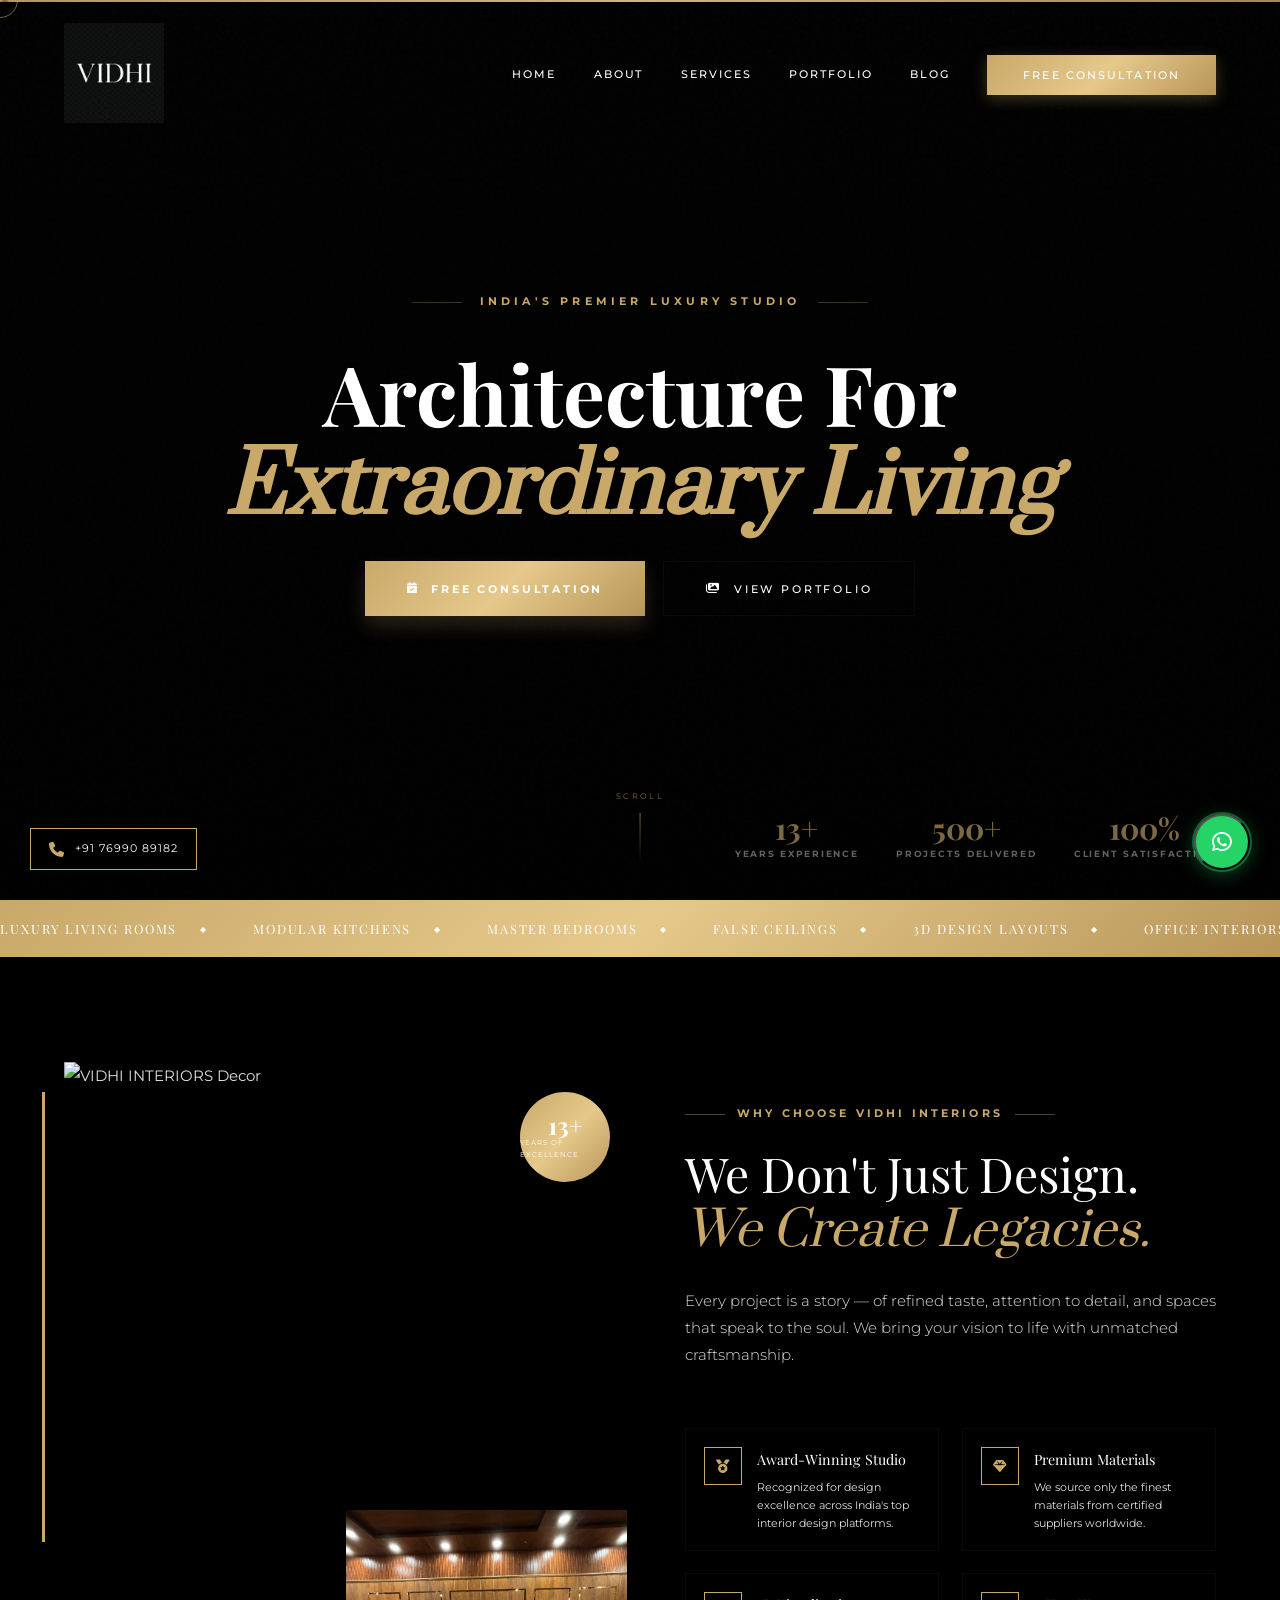
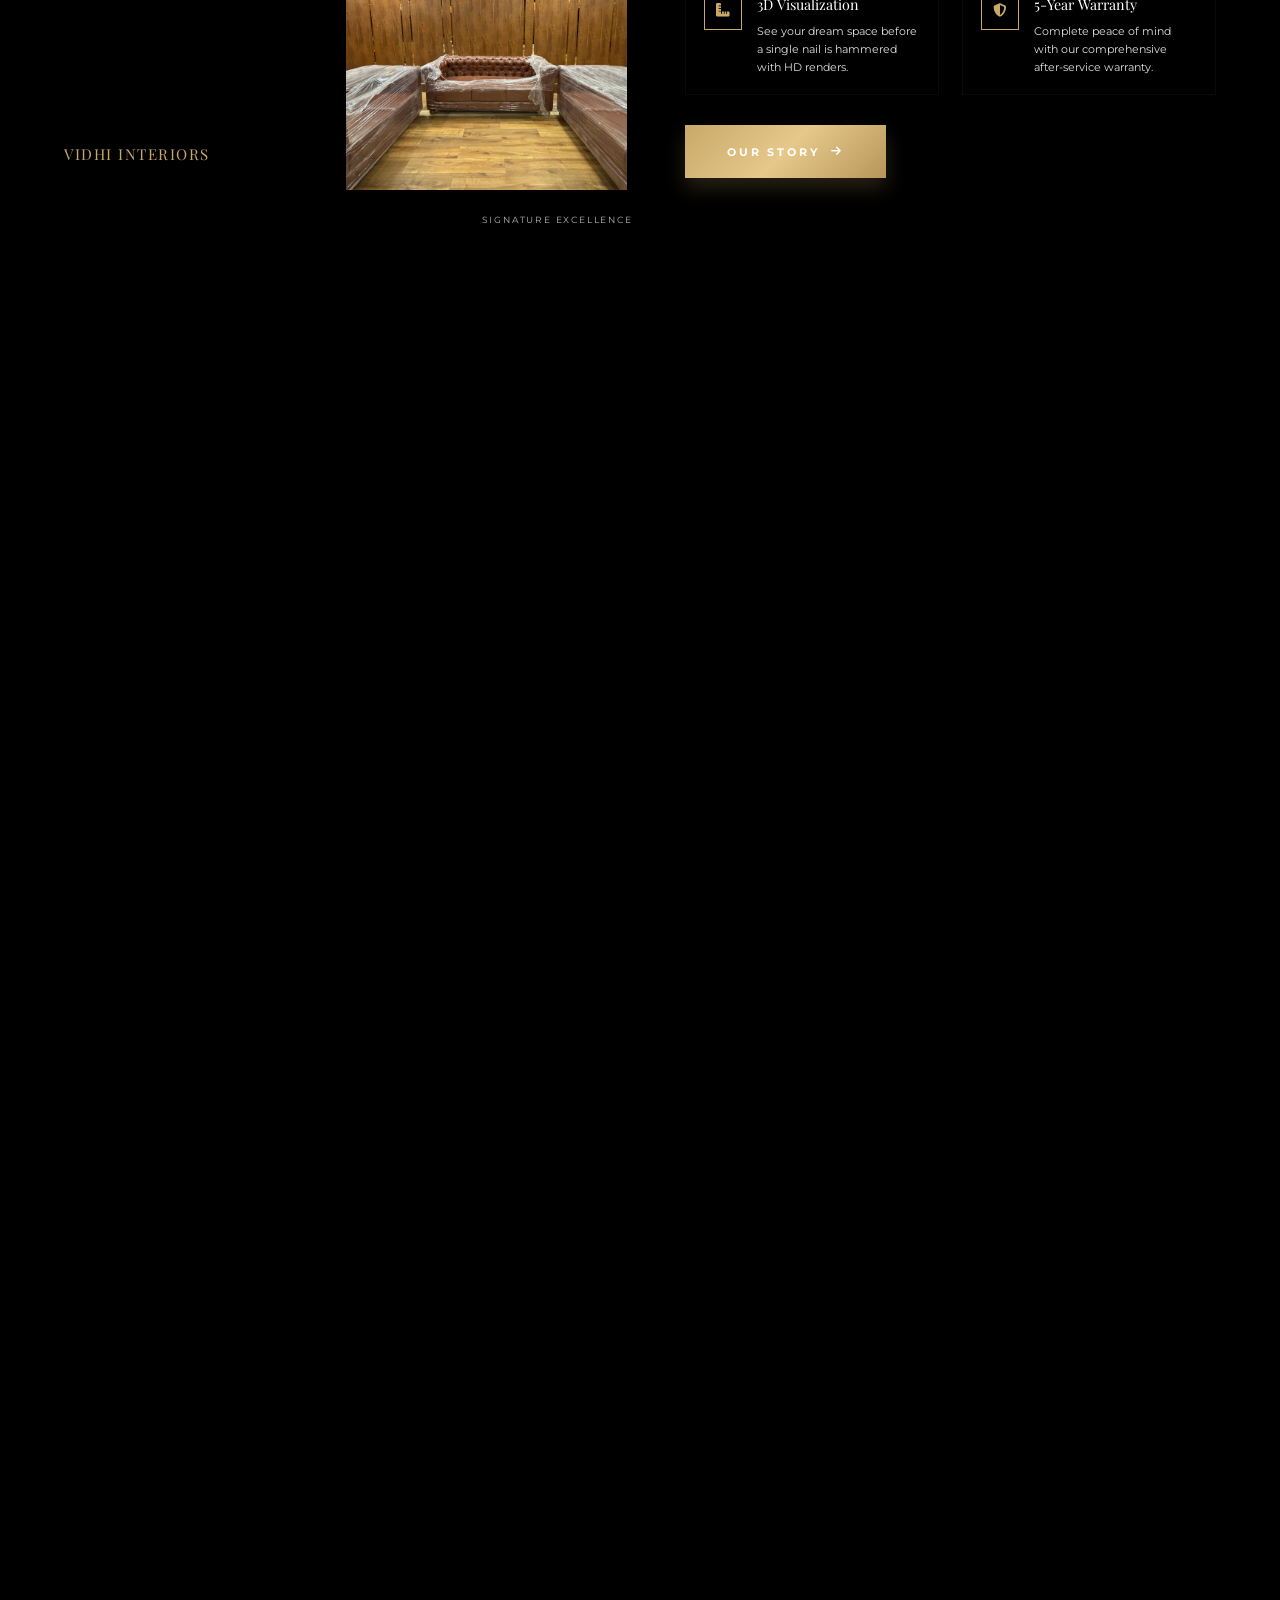
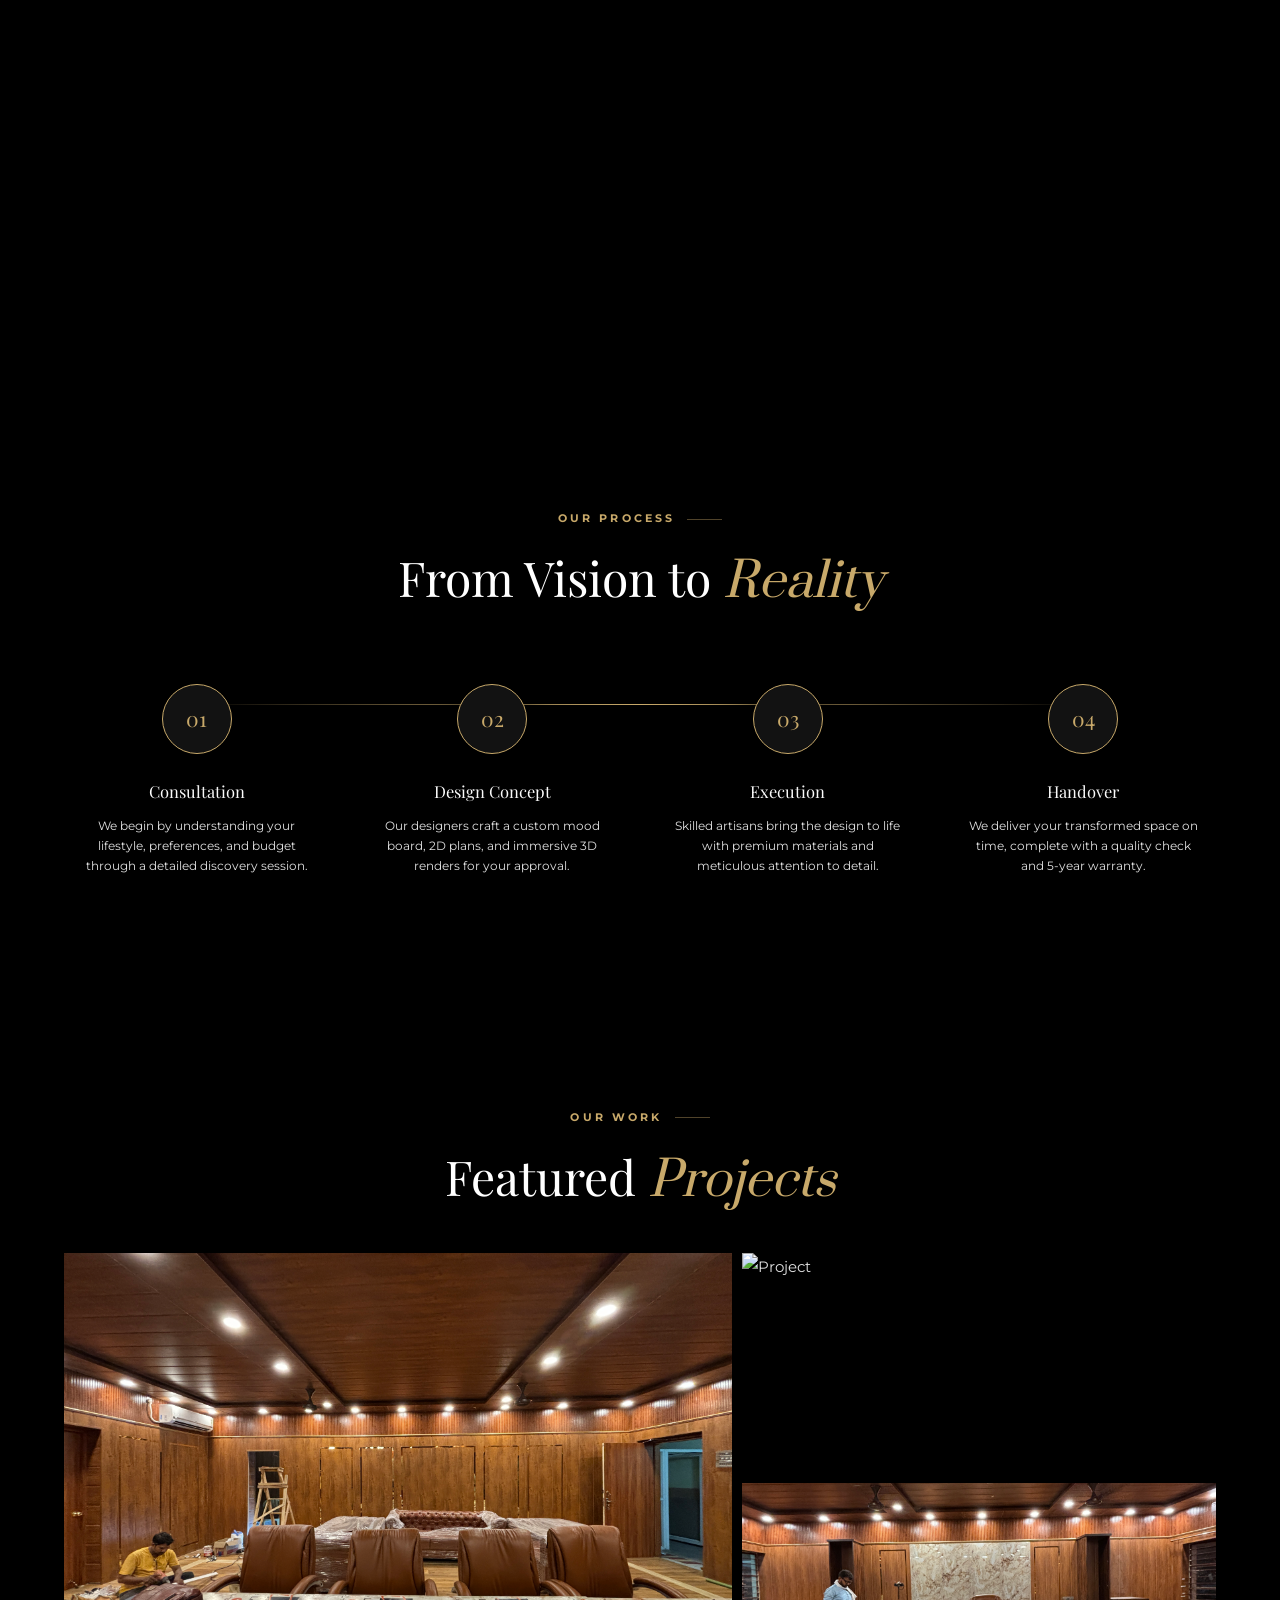
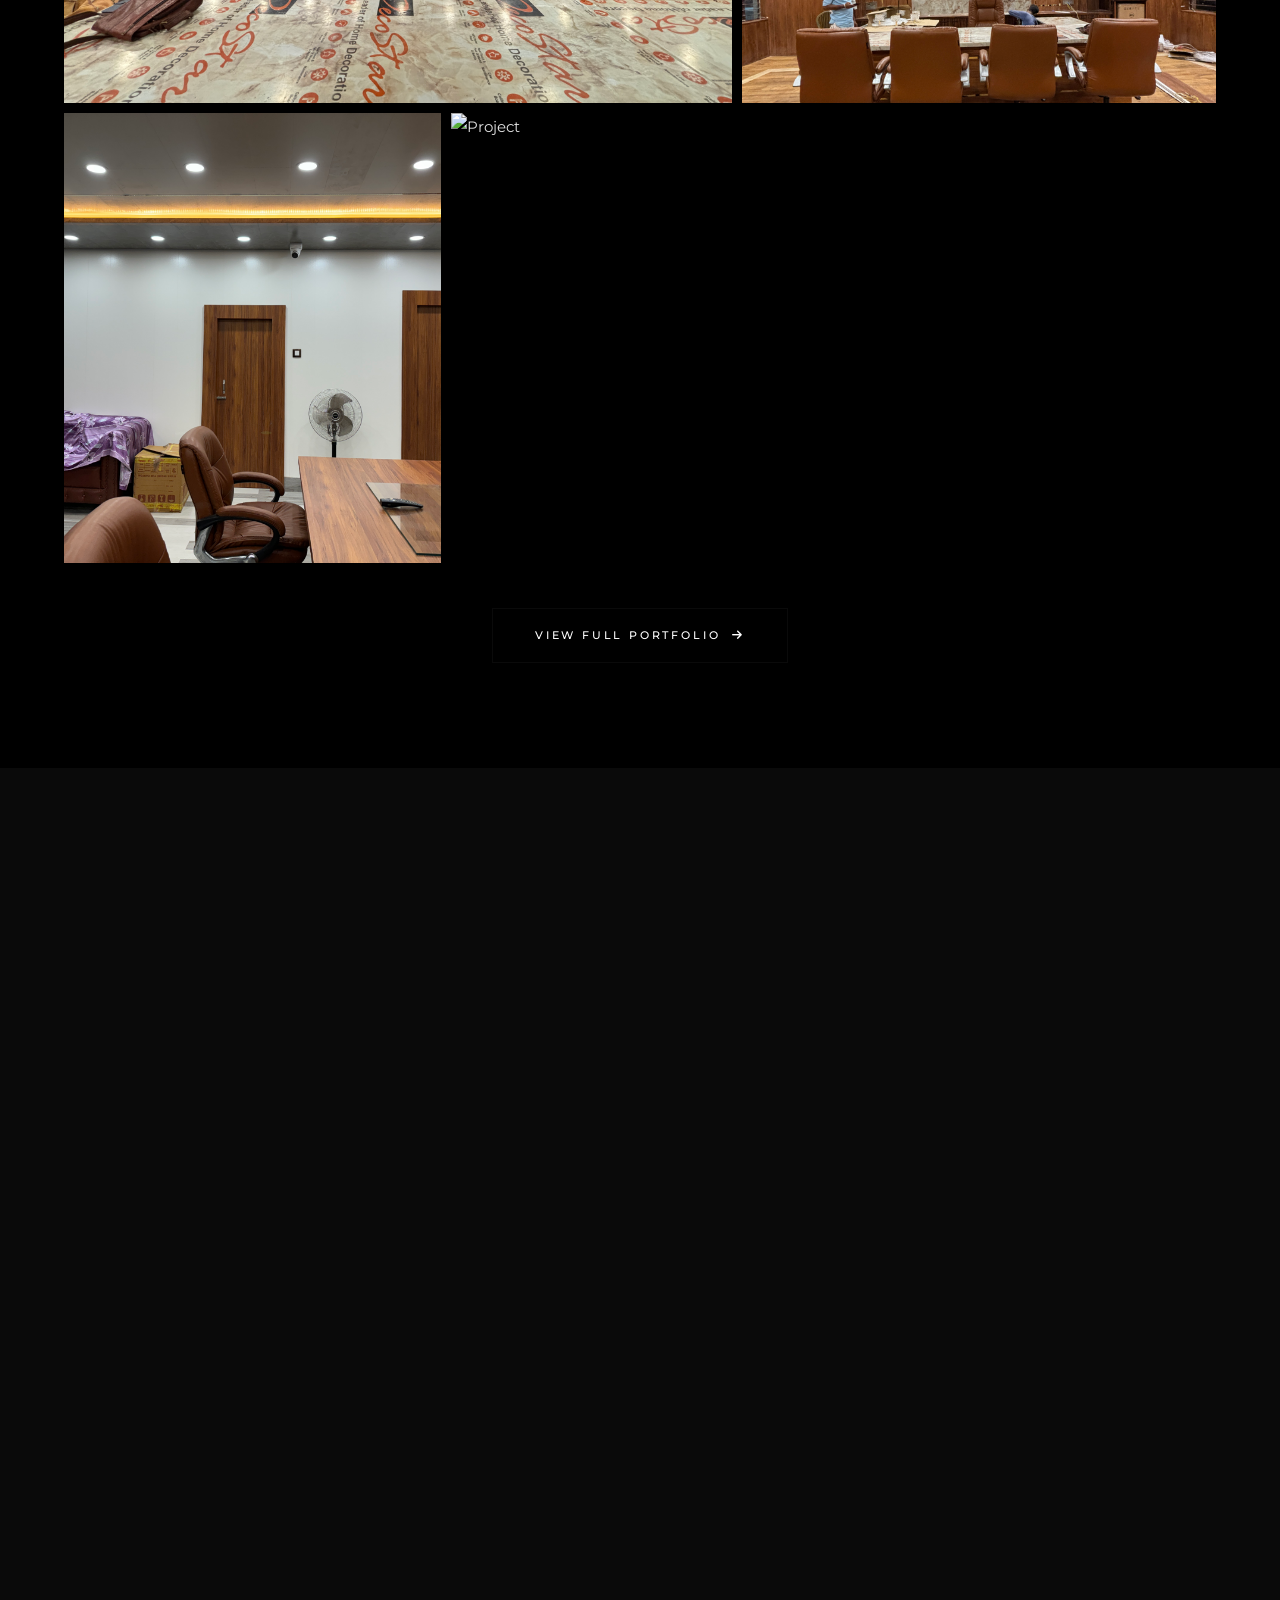
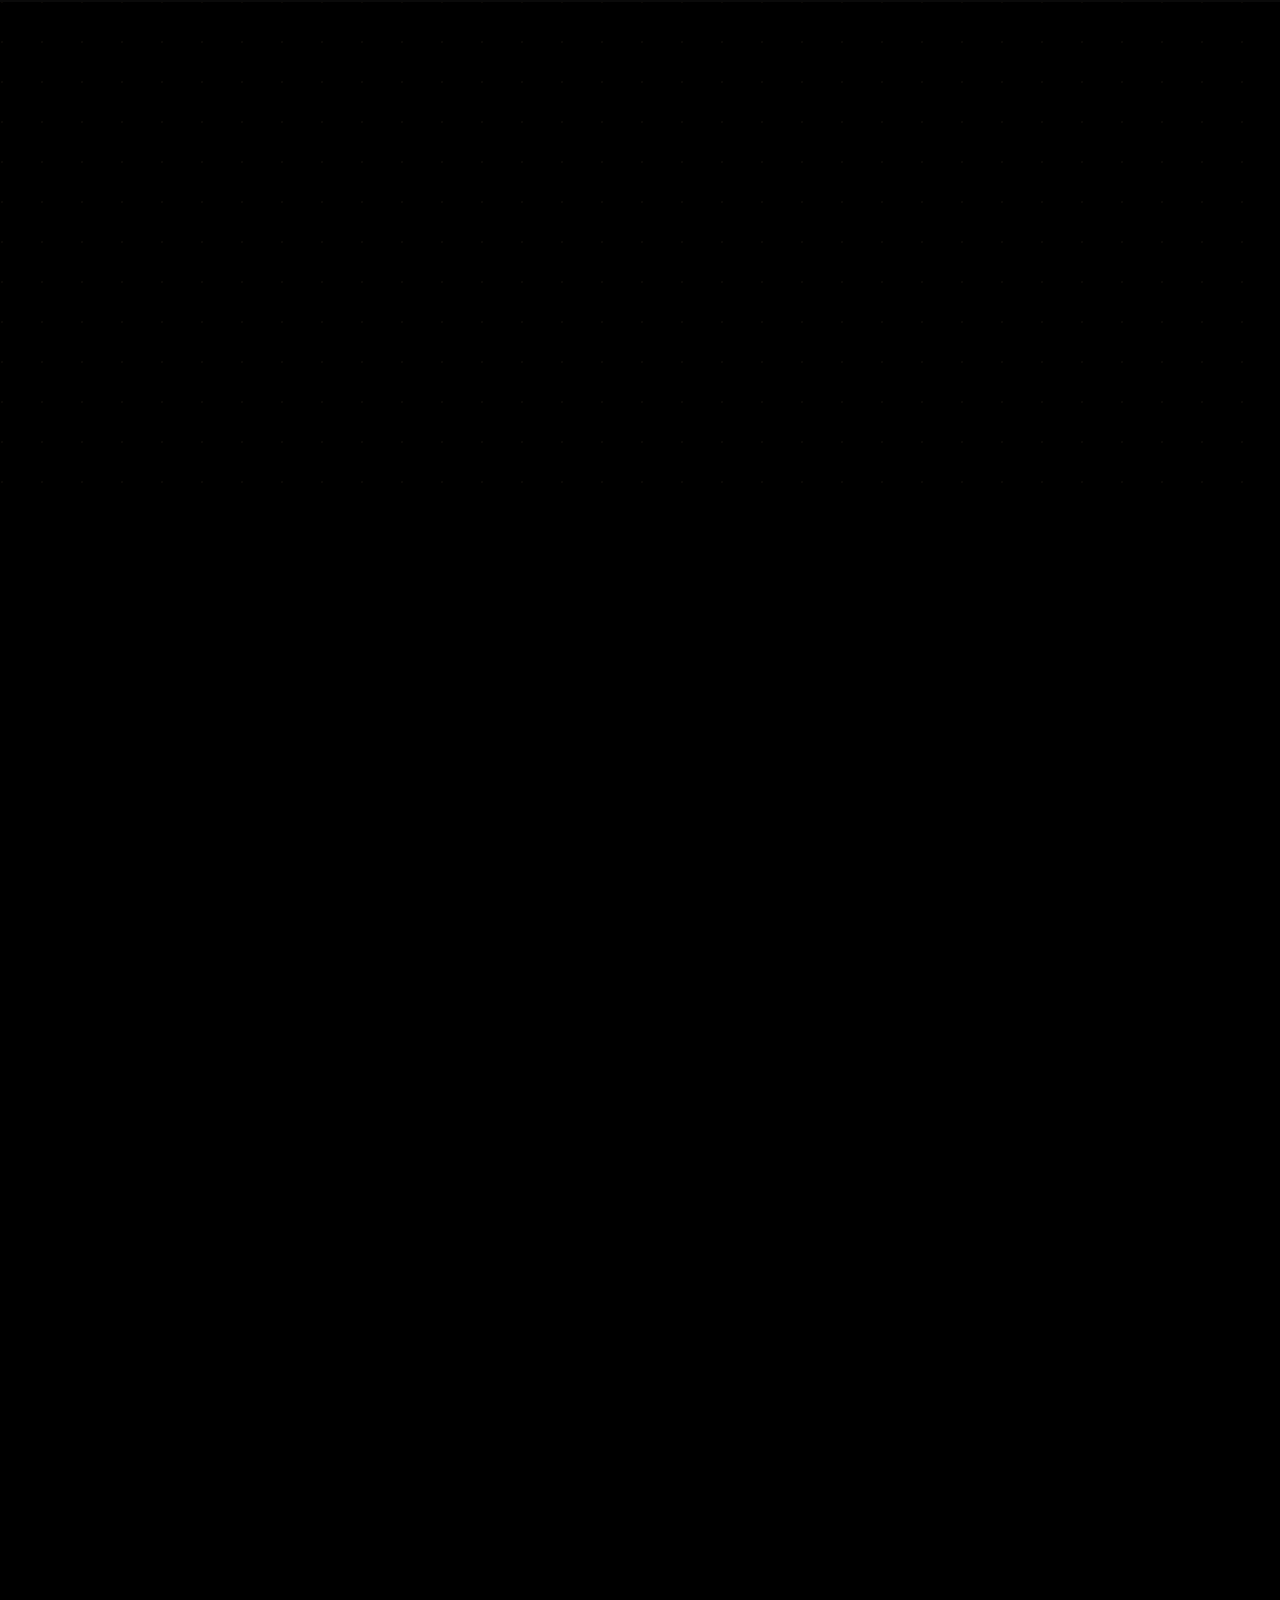
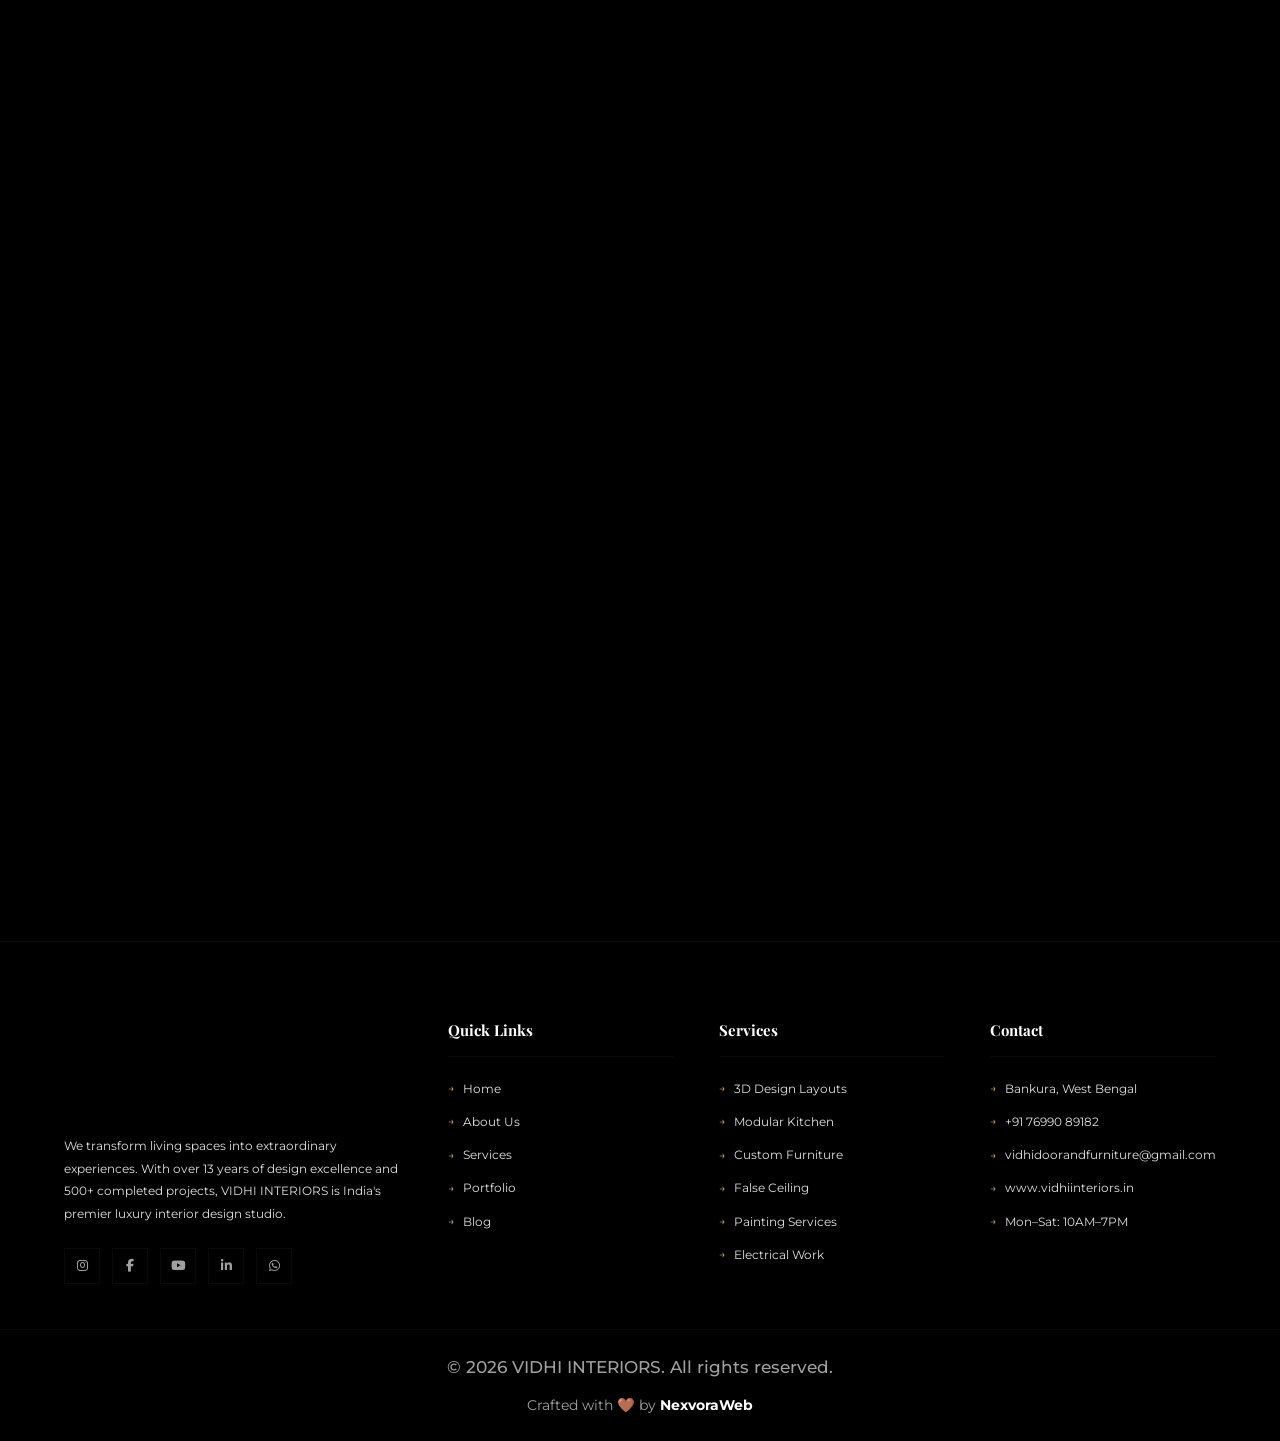
==== index.html @ c357894a "Hero section seo done and new blog added" ====
<!DOCTYPE html>
<html lang="en">

<head>
  <meta charset="UTF-8" />
  <meta name="viewport" content="width=device-width, initial-scale=1.0" />
  <title>VIDHI INTERIORS – Top Luxury Interior Designers in Bankura, West Bengal</title>
  
  <!-- Favicon -->
  <link rel="icon" type="image/png" href="assets/logo-vidhi.png" />
  <link rel="apple-touch-icon" href="assets/logo-vidhi.png" />
  <meta name="description"
    content="Bankura's premier luxury interior design studio. We transform houses in Bankura and West Bengal into dream homes with bespoke interior solutions, modular kitchens, and custom furniture." />
  <meta name="keywords" content="interior designers in Bankura, luxury interior design Bankura, interior decorators in Bankura West Bengal, luxury modular furniture Bankura, interior design trends 2026, bespoke interior solutions, architecture studio Bankura, modular kitchen design Bankura, Vidhi Interiors" />
  <meta name="author" content="Vidhi Interiors" />
  
  <!-- Open Graph / Facebook -->
  <meta property="og:type" content="website" />
  <meta property="og:title" content="VIDHI INTERIORS – Top Luxury Interior Designers in Bankura, West Bengal" />
  <meta property="og:description" content="Bankura's premier luxury interior design studio. We transform houses in Bankura and West Bengal into dream homes with bespoke interior solutions." />
  <meta property="og:image" content="assets/logo-vidhi.png" />

  <!-- Twitter -->
  <meta property="twitter:card" content="summary_large_image" />
  <meta property="twitter:title" content="VIDHI INTERIORS – Top Luxury Interior Designers in Bankura, West Bengal" />
  <meta property="twitter:description" content="Bankura's premier luxury interior design studio. We transform houses in Bankura and West Bengal into dream homes with bespoke interior solutions." />
  <meta property="twitter:image" content="assets/logo-vidhi.png" />

  <!-- Structured Data / JSON-LD -->
  <script type="application/ld+json">
  {
    "@context": "https://schema.org",
    "@graph": [
      {
        "@type": "InteriorDesign",
        "@id": "https://www.vidhiinteriors.in/#organization",
        "name": "Vidhi Interiors",
        "image": "https://www.vidhiinteriors.in/assets/logo-vidhi.png",
        "telephone": "+917699089182",
        "priceRange": "$$$",
        "address": {
          "@type": "PostalAddress",
          "addressLocality": "Bankura",
          "addressRegion": "West Bengal",
          "addressCountry": "IN"
        },
        "description": "Bankura's premier luxury interior design studio specializing in residential and commercial spaces in West Bengal."
      },
      {
        "@type": "BlogPosting",
        "mainEntityOfPage": {
          "@type": "WebPage",
          "@id": "https://www.vidhiinteriors.in/#blog"
        },
        "headline": "Luxury Modular Furniture With Indian Craftsmanship",
        "image": "https://www.vidhiinteriors.in/assets/Blogs/1.png",
        "author": {
          "@type": "Organization",
          "name": "VIDHI INTERIORS",
          "@id": "https://www.vidhiinteriors.in/#organization"
        },
        "publisher": {
          "@type": "Organization",
          "name": "VIDHI INTERIORS",
          "logo": {
            "@type": "ImageObject",
            "url": "https://www.vidhiinteriors.in/assets/logo-vidhi.png"
          }
        },
        "datePublished": "2026-06-13",
        "description": "2026 will be the year of artisan-driven modularity, where convenience meets Indian craft heritage in Bankura, West Bengal."
      }
    ]
  }
  </script>
  <link
    href="https://fonts.googleapis.com/css2?family=Playfair+Display:ital,wght@0,400;0,700;1,400&family=Montserrat:wght@300;400;600;700&family=Prata&display=swap"
    rel="stylesheet">
  <link rel="stylesheet" href="https://cdnjs.cloudflare.com/ajax/libs/font-awesome/6.4.0/css/all.min.css" />
  <style>
    :root {
      /* Primary Brand Colors */
      --gold: #C8A96A;
      --gold-dark: #B8965A;
      --gold-light: #E6C88B;
      --gold-gradient: linear-gradient(135deg, #C8A96A, #E6C88B, #B8965A);
      --gold-glow: rgba(200, 169, 106, 0.3);

      /* Background System (Totally Black) */
      --bg-ivory: #000000;
      --bg-beige: #0A0A0A;
      --bg-cream: #121212;
      --bg-gradient: linear-gradient(180deg, #000000, #0A0A0A);

      /* Typography System */
      --charcoal: #FFFFFF;
      --brown: #E0E0E0;
      --taupe: #A0A0A0;

      /* Natural Accents */
      --olive: #7A8A6B;
      --sage: #A3B18A;

      /* Semantic Mapping */
      --black: #000000;
      --white: #ffffff;
      --text-main: #FFFFFF;
      --text-body: #E0E0E0;
      --text-dim: #A0A0A0;

      /* Design Tokens */
      --serif: 'Playfair Display', serif;
      --sans: 'Montserrat', sans-serif;
      --spacing: 6rem;
      --glass: rgba(0, 0, 0, 0.85);
      --glass-border: rgba(200, 169, 106, 0.2);
      --shadow: 0 10px 40px rgba(0, 0, 0, 0.8);
    }

    *,
    *::before,
    *::after {
      margin: 0;
      padding: 0;
      box-sizing: border-box;
    }

    html {
      scroll-behavior: smooth;
      font-size: 15px;
      scrollbar-width: thin;
      scrollbar-color: var(--gold) var(--bg-beige);
    }

    body {
      background-color: var(--bg-ivory);
      background-image:
        radial-gradient(circle at 2px 2px, rgba(200, 169, 106, 0.05) 1px, transparent 0);
      background-size: 40px 40px;
      color: var(--text-body);
      font-family: var(--sans);
      line-height: 1.8;
      overflow-x: hidden;
      -webkit-font-smoothing: antialiased;
    }

    /* Custom cursor */
    .cursor {
      width: 10px;
      height: 10px;
      background: var(--gold);
      border-radius: 50%;
      position: fixed;
      top: 0;
      left: 0;
      pointer-events: none;
      z-index: 10000;
      transition: transform 0.1s ease;
      mix-blend-mode: multiply;
    }

    .cursor-follower {
      width: 36px;
      height: 36px;
      border: 1px solid var(--gold);
      border-radius: 50%;
      position: fixed;
      top: 0;
      left: 0;
      pointer-events: none;
      z-index: 9999;
      transition: all 0.15s ease;
      opacity: 0.6;
    }

    /* Scrollbar */
    ::-webkit-scrollbar {
      width: 6px;
    }

    ::-webkit-scrollbar-track {
      background: var(--bg-ivory);
    }

    ::-webkit-scrollbar-thumb {
      background: var(--gold);
    }

    /* ─── NAVBAR ─── */
    nav {
      position: fixed;
      top: 0;
      left: 0;
      right: 0;
      z-index: 1000;
      display: flex;
      align-items: center;
      justify-content: space-between;
      padding: 1.5rem 5%;
      transition: all 0.5s cubic-bezier(0.16, 1, 0.3, 1);
    }

    nav.scrolled {
      background: rgba(0, 0, 0, 0.95);
      backdrop-filter: blur(20px) saturate(180%);
      padding: 1.2rem 5%;
      border-bottom: 1px solid var(--glass-border);
      box-shadow: 0 5px 20px rgba(0, 0, 0, 0.05);
    }

    .logo {
      display: flex;
      align-items: center;
      gap: 0.8rem;
      text-decoration: none;
    }

    .logo-img {
      height: 100px;
      /* Slightly larger for the new logo detail */
      width: auto;
      object-fit: contain;
      mix-blend-mode: multiply;
      transition: all 0.3s ease;
    }

    .logo-text {
      display: flex;
      flex-direction: column;
      line-height: 1;
    }

    .logo-text span:first-child {
      font-family: var(--serif);
      font-size: 1.4rem;
      font-weight: 600;
      color: var(--charcoal);
      letter-spacing: 0.08em;
    }

    .logo-text span:last-child {
      font-family: var(--sans);
      font-size: 0.55rem;
      letter-spacing: 0.25em;
      text-transform: uppercase;
      color: var(--gold);
      margin-top: 3px;
    }

    .nav-links {
      display: flex;
      align-items: center;
      gap: 2.5rem;
      list-style: none;
    }

    .nav-links a {
      text-decoration: none;
      font-family: var(--sans);
      font-size: 0.72rem;
      font-weight: 500;
      letter-spacing: 0.18em;
      text-transform: uppercase;
      color: var(--charcoal);
      position: relative;
      transition: color 0.3s;
    }

    .nav-links a::after {
      content: '';
      position: absolute;
      bottom: -4px;
      left: 0;
      width: 0;
      height: 1px;
      background: var(--gold);
      transition: width 0.3s ease;
    }

    .nav-links a:hover {
      color: var(--gold);
    }

    .nav-links a:hover::after {
      width: 100%;
    }

    /* ─── DROPDOWN STYLES ─── */
    .dropdown {
      position: relative;
    }

    .dropdown-menu {
      position: absolute;
      top: 100%;
      left: 50%;
      transform: translateX(-50%) translateY(15px);
      background: var(--bg-beige);
      backdrop-filter: blur(20px);
      border: 1px solid var(--glass-border);
      list-style: none;
      padding: 1rem 0;
      min-width: 180px;
      opacity: 0;
      visibility: hidden;
      transition: all 0.4s cubic-bezier(0.16, 1, 0.3, 1);
      z-index: 1001;
      box-shadow: var(--shadow);
    }

    .dropdown-menu::before {
      content: '';
      position: absolute;
      top: -1px;
      left: 0;
      width: 100%;
      height: 1px;
      background: var(--gold-gradient);
    }

    .dropdown:hover .dropdown-menu {
      opacity: 1;
      visibility: visible;
      transform: translateX(-50%) translateY(0);
    }

    .dropdown-menu li {
      width: 100%;
    }

    .dropdown-menu a {
      display: block;
      padding: 0.8rem 1.5rem;
      font-size: 0.65rem;
      letter-spacing: 0.15em;
      color: var(--charcoal);
      text-transform: uppercase;
      transition: all 0.3s ease;
      white-space: nowrap;
    }

    .dropdown-menu a::after {
      display: none;
    }

    .dropdown-menu a:hover {
      background: var(--bg-cream);
      color: var(--gold-dark);
      padding-left: 1.8rem;
    }

    .nav-links li a i {
      font-size: 0.6rem;
      margin-left: 5px;
      transition: transform 0.3s ease;
    }

    .dropdown:hover>a i {
      transform: rotate(180deg);
    }

    .nav-cta {
      background: var(--gold-gradient);
      border: none;
      color: #ffffff !important;
      padding: 0.9rem 2.4rem;
      font-size: 0.7rem !important;
      font-weight: 700;
      letter-spacing: 0.2em !important;
      text-transform: uppercase;
      text-decoration: none;
      transition: all 0.3s ease !important;
      font-family: var(--sans);
      box-shadow: 0 4px 15px rgba(200, 169, 106, 0.3);
    }

    .nav-cta:hover {
      background: var(--gold-dark) !important;
      transform: translateY(-2px);
      box-shadow: 0 6px 20px rgba(200, 169, 106, 0.4);
      color: #ffffff !important;
    }

    .nav-cta::after {
      display: none !important;
    }

    .hamburger {
      display: none;
      flex-direction: column;
      gap: 5px;
      cursor: pointer;
      background: none;
      border: none;
      padding: 4px;
    }

    .hamburger span {
      display: block;
      width: 24px;
      height: 1px;
      background: var(--charcoal);
      transition: all 0.3s ease;
    }

    /* Mobile menu */
    .mobile-menu {
      display: none;
      position: fixed;
      inset: 0;
      background: var(--bg-ivory);
      z-index: 2000;
      flex-direction: column;
      align-items: center;
      justify-content: center;
      gap: 2rem;
    }

    .mobile-menu.open {
      display: flex;
    }

    .mobile-menu a {
      font-family: var(--serif);
      font-size: 2rem;
      color: var(--charcoal);
      text-decoration: none;
      transition: color 0.3s;
    }

    .mobile-menu a:hover {
      color: var(--gold);
    }

    .mobile-close {
      position: absolute;
      top: 1.5rem;
      right: 5%;
      background: none;
      border: none;
      color: var(--charcoal);
      font-size: 1.5rem;
      cursor: pointer;
    }

    /* ─── HERO ─── */
    #home {
      position: relative;
      height: 100vh;
      min-height: 700px;
      display: flex;
      align-items: center;
      justify-content: center;
      overflow: hidden;
    }

    .hero-bg {
      position: absolute;
      inset: 0;
      background: var(--bg-ivory);
      overflow: hidden;
    }

    .hero-video {
      position: absolute;
      inset: 0;
      width: 100%;
      height: 100%;
      object-fit: cover;
      opacity: 1;
    }

    .hero-overlay {
      position: absolute;
      inset: 0;
      background: linear-gradient(to bottom, rgba(0, 0, 0, 0.1), rgba(0, 0, 0, 0.4));
      z-index: 1;
    }

    @keyframes heroZoom {
      from {
        transform: scale(1);
      }

      to {
        transform: scale(1.15);
      }
    }

    .hero-grain {
      position: absolute;
      inset: 0;
      background-image: url("data:image/svg+xml,%3Csvg viewBox='0 0 256 256' xmlns='http://www.w3.org/2000/svg'%3E%3Cfilter id='noise'%3E%3CfeTurbulence type='fractalNoise' baseFrequency='0.9' numOctaves='4' stitchTiles='stitch'/%3E%3C/filter%3E%3Crect width='100%25' height='100%25' filter='url(%23noise)' opacity='0.04'/%3E%3C/svg%3E");
      pointer-events: none;
      opacity: 0.6;
    }

    /* Gold line top */
    .hero-line-top {
      position: absolute;
      top: 0;
      left: 0;
      right: 0;
      height: 2px;
      background: var(--gold-gradient);
    }

    .hero-content {
      position: relative;
      z-index: 2;
      text-align: center;
      padding: 0 5%;
      max-width: 1100px;
    }

    .hero-tag {
      display: inline-flex;
      align-items: center;
      gap: 1.2rem;
      font-size: 0.7rem;
      font-weight: 700;
      letter-spacing: 0.4em;
      text-transform: uppercase;
      color: var(--gold);
      margin-bottom: 2.5rem;
      opacity: 0;
      animation: fadeUp 1s cubic-bezier(0.16, 1, 0.3, 1) 0.5s forwards;
    }

    .hero-tag::before,
    .hero-tag::after {
      content: '';
      width: 50px;
      height: 1px;
      background: var(--gold);
      opacity: 0.3;
    }

    .hero-h1 {
      font-family: var(--serif);
      font-size: clamp(2.5rem, 6.5vw, 6rem);
      font-weight: 700;
      line-height: 1.05;
      color: #ffffff;
      margin-bottom: 2rem;
      opacity: 0;
      animation: fadeUp 1.2s cubic-bezier(0.16, 1, 0.3, 1) 0.7s forwards;
    }

    .hero-h1 em {
      font-family: 'Prata', serif;
      font-style: italic;
      color: var(--gold);
      display: block;
      margin-top: 0.5rem;
    }

    .hero-sub {
      font-size: 1.1rem;
      line-height: 1.9;
      color: rgba(255, 255, 255, 0.8);
      max-width: 650px;
      margin: 0 auto 3.5rem;
      font-weight: 300;
      opacity: 0;
      animation: fadeUp 1.2s cubic-bezier(0.16, 1, 0.3, 1) 0.9s forwards;
    }

    .hero-btns {
      display: flex;
      gap: 1.2rem;
      justify-content: center;
      flex-wrap: wrap;
      opacity: 0;
      animation: fadeUp 0.9s 0.9s forwards;
    }

    @keyframes fadeUp {
      from {
        opacity: 0;
        transform: translateY(24px);
      }

      to {
        opacity: 1;
        transform: translateY(0);
      }
    }

    .btn-gold {
      display: inline-flex;
      align-items: center;
      gap: 0.8rem;
      background: var(--gold-gradient);
      color: #ffffff;
      padding: 1.1rem 2.8rem;
      font-family: var(--sans);
      font-size: 0.75rem;
      font-weight: 700;
      letter-spacing: 0.25em;
      text-transform: uppercase;
      text-decoration: none;
      border: none;
      transition: all 0.4s cubic-bezier(0.16, 1, 0.3, 1);
      position: relative;
      overflow: hidden;
      box-shadow: 0 10px 20px rgba(200, 169, 106, 0.2);
    }

    .btn-gold:hover {
      background: var(--gold-dark);
      transform: translateY(-3px);
      box-shadow: 0 15px 30px rgba(200, 169, 106, 0.3);
      color: #ffffff;
    }

    .btn-outline {
      display: inline-flex;
      align-items: center;
      gap: 0.8rem;
      background: transparent;
      color: var(--charcoal);
      padding: 1.1rem 2.8rem;
      font-family: var(--sans);
      font-size: 0.75rem;
      font-weight: 500;
      letter-spacing: 0.25em;
      text-transform: uppercase;
      text-decoration: none;
      border: 1px solid var(--bg-beige);
      transition: all 0.4s cubic-bezier(0.16, 1, 0.3, 1);
      backdrop-filter: blur(10px);
    }

    .btn-outline:hover {
      border-color: var(--gold);
      color: var(--gold);
      background: var(--bg-ivory);
    }

    .hero-scroll {
      position: absolute;
      bottom: 2.5rem;
      left: 50%;
      transform: translateX(-50%);
      display: flex;
      flex-direction: column;
      align-items: center;
      gap: 0.6rem;
      animation: bounce 2s ease-in-out infinite;
    }

    .hero-scroll span {
      font-size: 0.55rem;
      letter-spacing: 0.3em;
      color: var(--gold);
      text-transform: uppercase;
    }

    .scroll-line {
      width: 1px;
      height: 50px;
      background: linear-gradient(to bottom, var(--gold), transparent);
    }

    @keyframes bounce {

      0%,
      100% {
        transform: translateX(-50%) translateY(0);
      }

      50% {
        transform: translateX(-50%) translateY(8px);
      }
    }

    .hero-stats {
      position: absolute;
      bottom: 2.5rem;
      right: 5%;
      display: flex;
      gap: 2.5rem;
    }

    .stat {
      text-align: center;
      opacity: 0;
      animation: fadeUp 0.9s 1.1s forwards;
    }

    .stat-num {
      font-family: var(--serif);
      font-size: 2rem;
      color: var(--gold);
      font-weight: 700;
      line-height: 1;
    }

    .stat-label {
      font-size: 0.58rem;
      letter-spacing: 0.2em;
      text-transform: uppercase;
      color: var(--taupe);
      margin-top: 4px;
    }

    /* ─── SECTION COMMONS ─── */
    section {
      padding: 7rem 5%;
    }

    .section-tag {
      display: inline-flex;
      align-items: center;
      gap: 0.8rem;
      font-size: clamp(0.6rem, 1.8vw, 0.7rem);
      font-weight: 700;
      color: var(--gold);
      text-transform: uppercase;
      letter-spacing: 0.3em;
      margin-bottom: 1.5rem;
    }

    .section-tag::before,
    .section-tag::after {
      content: '';
      width: clamp(20px, 4vw, 40px);
      height: 1px;
      background: var(--gold);
      opacity: 0.4;
    }

    .section-title {
      font-family: var(--serif);
      font-size: clamp(1.8rem, 5vw, 3.2rem);
      line-height: 1.1;
      margin-bottom: 2rem;
      font-weight: 400;
      color: var(--charcoal);
    }

    .section-title em {
      font-family: 'Prata', serif;
      font-style: italic;
      color: var(--gold);
    }

    .section-sub {
      font-size: clamp(0.9rem, 2.5vw, 1rem);
      color: var(--brown);
      max-width: 700px;
      margin: 0 auto 4rem;
      font-weight: 300;
    }

    .text-center {
      text-align: center;
    }

    .text-center .section-tag {
      justify-content: center;
    }

    .text-center .section-tag::before {
      display: none;
    }

    .text-center .section-tag::after {
      content: '';
      width: 35px;
      height: 1px;
      background: var(--gold);
    }

    .text-center .section-sub {
      margin: 0 auto;
    }

    /* reveal on scroll */
    .reveal {
      opacity: 0;
      transform: translateY(30px);
      transition: opacity 0.8s ease, transform 0.8s ease;
    }

    .reveal.visible {
      opacity: 1;
      transform: translateY(0);
    }

    /* ─── MARQUEE ─── */
    .marquee-wrap {
      background: var(--gold-gradient);
      padding: 1rem 0;
      overflow: hidden;
      white-space: nowrap;
    }

    .marquee-track {
      display: inline-flex;
      gap: 3rem;
      animation: marquee 20s linear infinite;
    }

    .marquee-item {
      font-family: var(--serif);
      font-size: 0.85rem;
      letter-spacing: 0.15em;
      color: #ffffff;
      text-transform: uppercase;
      display: flex;
      align-items: center;
      gap: 1.5rem;
    }

    .marquee-item::after {
      content: '◆';
      font-size: 0.5rem;
    }

    @keyframes marquee {
      from {
        transform: translateX(0);
      }

      to {
        transform: translateX(-50%);
      }
    }

    /* ─── WHY CHOOSE US ─── */
    #about-preview {
      display: grid;
      grid-template-columns: 1fr 1fr;
      gap: 6rem;
      align-items: center;
    }

    .about-img-wrap {
      position: relative;
    }

    .about-img-main {
      width: 100%;
      aspect-ratio: 4/5;
      object-fit: cover;
      display: block;
    }

    .about-img-accent {
      position: absolute;
      bottom: -2.5rem;
      right: -2.5rem;
      width: 55%;
      aspect-ratio: 1;
      object-fit: cover;
      border: 6px solid var(--black);
    }

    .about-gold-bar {
      position: absolute;
      top: 2rem;
      left: -1.5rem;
      width: 3px;
      height: 60%;
      background: var(--gold);
    }

    .about-badge {
      position: absolute;
      top: 2rem;
      right: -1rem;
      width: 90px;
      height: 90px;
      background: var(--gold-gradient);
      border-radius: 50%;
      display: flex;
      flex-direction: column;
      align-items: center;
      justify-content: center;
      box-shadow: var(--shadow);
    }

    .about-badge span:first-child {
      font-family: var(--serif);
      font-size: 1.6rem;
      font-weight: 700;
      color: #ffffff;
      line-height: 1;
    }

    .about-badge span:last-child {
      font-size: 0.45rem;
      letter-spacing: 0.15em;
      color: #ffffff;
      text-transform: uppercase;
    }

    .perks-grid {
      display: grid;
      grid-template-columns: 1fr 1fr;
      gap: 1.5rem;
      margin-top: 2.5rem;
    }

    .perk {
      display: flex;
      gap: 1rem;
      align-items: flex-start;
      padding: 1.2rem;
      border: 1px solid var(--bg-beige);
      transition: border-color 0.3s;
      background: var(--bg-ivory);
    }

    .perk:hover {
      border-color: var(--gold);
      background: var(--bg-cream);
    }

    .perk-icon {
      width: 38px;
      height: 38px;
      min-width: 38px;
      border: 1px solid var(--gold);
      display: flex;
      align-items: center;
      justify-content: center;
      color: var(--gold);
      font-size: 0.9rem;
    }

    .perk-title {
      font-family: var(--serif);
      font-size: 0.95rem;
      color: var(--charcoal);
      margin-bottom: 0.3rem;
    }

    .perk-desc {
      font-size: 0.75rem;
      color: var(--brown);
      line-height: 1.6;
    }

    /* ─── SERVICES ─── */
    #services {
      background: var(--bg-beige);
    }

    .services-grid {
      display: grid;
      grid-template-columns: repeat(auto-fit, minmax(300px, 1fr));
      gap: 1.5px;
      margin-top: 4rem;
      background: var(--bg-cream);
    }

    .service-card {
      background: var(--bg-cream);
      padding: 2.8rem 2rem;
      position: relative;
      overflow: hidden;
      transition: all 0.6s cubic-bezier(0.16, 1, 0.3, 1);
      cursor: pointer;
      border: 1px solid var(--glass-border);
    }

    .service-card::before {
      content: '';
      position: absolute;
      inset: 0;
      background: radial-gradient(circle at top right, var(--gold-glow), transparent 70%);
      opacity: 0;
      transition: opacity 0.6s ease;
    }

    .service-card:hover {
      background: var(--bg-ivory);
      transform: translateY(-10px);
      border-color: var(--gold);
      box-shadow: var(--shadow);
    }

    .service-card:hover::before {
      opacity: 1;
    }

    .service-num {
      font-family: var(--serif);
      font-size: 4rem;
      color: rgba(200, 169, 106, 0.1);
      font-weight: 700;
      line-height: 1;
      margin-bottom: 1.5rem;
      transition: color 0.4s;
    }

    .service-card:hover .service-num {
      color: rgba(200, 169, 106, 0.2);
    }

    .service-icon {
      width: 60px;
      height: 60px;
      border: 1px solid var(--gold);
      display: flex;
      align-items: center;
      justify-content: center;
      color: var(--gold);
      font-size: 1.4rem;
      margin-bottom: 2rem;
      transition: all 0.4s cubic-bezier(0.16, 1, 0.3, 1);
      background: transparent;
    }

    .service-card:hover .service-icon {
      background: var(--gold);
      color: var(--black);
    }

    .service-name {
      font-family: var(--serif);
      font-size: 1.2rem;
      color: var(--charcoal);
      margin-bottom: 0.8rem;
    }

    .service-desc {
      font-size: 0.8rem;
      line-height: 1.8;
      color: var(--text-dim);
    }

    .service-arrow {
      display: inline-flex;
      align-items: center;
      gap: 0.5rem;
      margin-top: 1.2rem;
      font-size: 0.65rem;
      letter-spacing: 0.2em;
      text-transform: uppercase;
      color: var(--gold);
      transition: gap 0.3s;
      text-decoration: none;
    }

    .service-card:hover .service-arrow {
      gap: 1rem;
    }

    /* ─── PORTFOLIO ─── */
    #portfolio {
      position: relative;
    }

    .portfolio-filters {
      display: flex;
      gap: 1rem;
      flex-wrap: wrap;
      margin: 3rem 0 2rem;
    }

    .filter-btn {
      background: none;
      border: 1px solid var(--bg-beige);
      color: var(--taupe);
      padding: 0.5rem 1.3rem;
      font-family: var(--sans);
      font-size: 0.65rem;
      letter-spacing: 0.18em;
      text-transform: uppercase;
      cursor: pointer;
      transition: all 0.3s;
    }

    .filter-btn.active,
    .filter-btn:hover {
      border-color: var(--gold);
      color: var(--gold);
      background: var(--bg-ivory);
    }

    .portfolio-grid {
      display: grid;
      grid-template-columns: repeat(12, 1fr);
      grid-auto-rows: 220px;
      gap: 10px;
    }

    .port-item {
      position: relative;
      overflow: hidden;
      cursor: none;
    }

    .port-item:nth-child(1) {
      grid-column: span 7;
      grid-row: span 2;
    }

    .port-item:nth-child(2) {
      grid-column: span 5;
      grid-row: span 1;
    }

    .port-item:nth-child(3) {
      grid-column: span 5;
      grid-row: span 1;
    }

    .port-item:nth-child(4) {
      grid-column: span 4;
      grid-row: span 2;
    }

    .port-item:nth-child(5) {
      grid-column: span 4;
      grid-row: span 1;
    }

    .port-item:nth-child(6) {
      grid-column: span 4;
      grid-row: span 1;
    }

    .port-img {
      width: 100%;
      height: 100%;
      object-fit: cover;
      transition: transform 0.6s ease;
      display: block;
    }

    .port-item:hover .port-img {
      transform: scale(1.08);
    }

    .port-overlay {
      position: absolute;
      inset: 0;
      background: linear-gradient(to top, rgba(10, 10, 10, 0.9) 0%, transparent 60%);
      opacity: 0;
      transition: opacity 0.4s;
      display: flex;
      align-items: flex-end;
      padding: 1.5rem;
    }

    .port-item:hover .port-overlay {
      opacity: 1;
    }

    .port-info {}

    .port-cat {
      font-size: 0.6rem;
      letter-spacing: 0.25em;
      text-transform: uppercase;
      color: var(--gold);
      margin-bottom: 0.3rem;
    }

    .port-title {
      font-family: var(--serif);
      font-size: 1.1rem;
      color: #ffffff;
    }

    /* ─── TESTIMONIALS ─── */
    #testimonials {
      background: var(--bg-beige);
    }

    .testimonials-wrap {
      display: grid;
      grid-template-columns: repeat(auto-fit, minmax(300px, 1fr));
      gap: 2rem;
      margin-top: 4rem;
    }

    .testi-card {
      background: var(--bg-cream);
      padding: 2.5rem;
      border: 1px solid var(--bg-beige);
      position: relative;
      transition: all 0.3s ease;
      box-shadow: var(--shadow);
    }

    .testi-card:hover {
      border-color: var(--gold);
      transform: translateY(-4px);
    }

    .testi-quote {
      font-size: 3rem;
      color: var(--gold);
      opacity: 0.3;
      font-family: Georgia, serif;
      line-height: 1;
      margin-bottom: 0.5rem;
    }

    .testi-text {
      font-family: var(--serif);
      font-size: 1rem;
      font-style: italic;
      line-height: 1.9;
      color: var(--brown);
      margin-bottom: 1.5rem;
    }

    .testi-author {
      display: flex;
      align-items: center;
      gap: 1rem;
    }

    .testi-avatar {
      width: 44px;
      height: 44px;
      border-radius: 50%;
      border: 2px solid var(--gold);
      object-fit: cover;
      background: var(--dark);
      display: flex;
      align-items: center;
      justify-content: center;
      font-family: var(--serif);
      font-size: 1rem;
      color: var(--gold);
      overflow: hidden;
    }

    .testi-avatar img {
      width: 100%;
      height: 100%;
      object-fit: cover;
    }

    .testi-name {
      font-family: var(--serif);
      font-size: 0.95rem;
      color: var(--charcoal);
    }

    .testi-role {
      font-size: 0.7rem;
      color: var(--gold);
      margin-top: 2px;
    }

    .testi-stars {
      color: var(--gold);
      font-size: 0.7rem;
      margin-bottom: 0.8rem;
    }

    /* ─── PROCESS ─── */
    #process {
      background: var(--bg-ivory);
    }

    .process-steps {
      display: grid;
      grid-template-columns: repeat(4, 1fr);
      gap: 2rem;
      margin-top: 4rem;
      position: relative;
    }

    .process-steps::before {
      content: '';
      position: absolute;
      top: 35px;
      left: 10%;
      right: 10%;
      height: 1px;
      background: linear-gradient(90deg, transparent, var(--gold), transparent);
    }

    .step {
      text-align: center;
      padding: 1rem;
      position: relative;
    }

    .step-num {
      width: 70px;
      height: 70px;
      border: 1px solid var(--gold);
      border-radius: 50%;
      display: flex;
      align-items: center;
      justify-content: center;
      font-family: var(--serif);
      font-size: 1.4rem;
      color: var(--gold);
      margin: 0 auto 1.5rem;
      position: relative;
      background: var(--bg-cream);
      z-index: 1;
      transition: all 0.3s;
      box-shadow: var(--shadow);
    }

    .step:hover .step-num {
      background: var(--gold-gradient);
      color: #ffffff;
      border-color: transparent;
    }

    .step-title {
      font-family: var(--serif);
      font-size: 1.1rem;
      color: var(--charcoal);
      margin-bottom: 0.7rem;
    }

    .step-desc {
      font-size: 0.78rem;
      color: var(--brown);
      line-height: 1.7;
    }

    /* ─── CTA BANNER ─── */
    .cta-banner {
      position: relative;
      padding: 7rem 5%;
      text-align: center;
      overflow: hidden;
    }

    .cta-bg {
      position: absolute;
      inset: 0;
      background:
        linear-gradient(rgba(248, 245, 240, 0.8), rgba(248, 245, 240, 0.8)),
        url('assets/portfolio/IMG_2193.JPG') center/cover;
    }

    .cta-banner .section-title {
      color: var(--charcoal);
      position: relative;
      z-index: 1;
    }

    .cta-banner p {
      position: relative;
      z-index: 1;
      font-size: 0.9rem;
      color: var(--brown);
      margin: 1rem 0 2.5rem;
    }

    .cta-banner .btn-gold {
      position: relative;
      z-index: 1;
    }

    /* ─── BLOG ─── */
    #blog {
      background: var(--near-black);
    }

    .blog-grid {
      display: grid;
      grid-template-columns: 2fr 1fr 1fr;
      gap: 1.5px;
      margin-top: 4rem;
      background: rgba(201, 162, 39, 0.08);
    }

    .blog-card {
      background: var(--near-black);
      position: relative;
      overflow: hidden;
      cursor: none;
      transition: background 0.3s;
    }

    .blog-card:hover {
      background: var(--dark);
    }

    .blog-img {
      width: 100%;
      aspect-ratio: 16/10;
      object-fit: cover;
      display: block;
      transition: transform 0.5s;
    }

    .blog-card:hover .blog-img {
      transform: scale(1.04);
    }

    .blog-body {
      padding: 1.5rem;
    }

    .blog-cat {
      font-size: 0.58rem;
      letter-spacing: 0.25em;
      text-transform: uppercase;
      color: var(--gold);
      margin-bottom: 0.5rem;
    }

    .blog-title {
      font-family: var(--serif);
      font-size: 1.1rem;
      color: var(--charcoal);
      line-height: 1.4;
      margin-bottom: 0.6rem;
    }

    .blog-excerpt {
      font-size: 0.78rem;
      color: var(--brown);
      line-height: 1.7;
    }

    .blog-meta {
      display: flex;
      align-items: center;
      gap: 1rem;
      margin-top: 1.2rem;
      padding-top: 1rem;
      border-top: 1px solid var(--bg-beige);
      font-size: 0.65rem;
      color: var(--taupe);
    }

    .blog-card:first-child .blog-title {
      font-size: 1.5rem;
    }

    /* ─── CONTACT ─── */
    #contact {
      background: var(--bg-ivory);
    }

    .contact-grid {
      display: grid;
      grid-template-columns: 1fr 1.2fr;
      gap: 5rem;
      align-items: start;
      margin-top: 4rem;
    }

    .contact-info {}

    .contact-item {
      display: flex;
      gap: 1.2rem;
      align-items: flex-start;
      padding: 1.5rem 0;
      border-bottom: 1px solid var(--bg-beige);
      transition: all 0.3s ease;
    }

    a.contact-item:hover .contact-item-val {
      color: var(--gold);
    }

    a.contact-item:hover .contact-item-icon {
      background: var(--gold-gradient);
      color: #ffffff;
      border-color: transparent;
    }

    .contact-item-icon {
      width: 44px;
      height: 44px;
      min-width: 44px;
      border: 1px solid var(--gold);
      display: flex;
      align-items: center;
      justify-content: center;
      color: var(--gold);
    }

    .contact-item-label {
      font-size: 0.6rem;
      letter-spacing: 0.2em;
      text-transform: uppercase;
      color: var(--gold);
      margin-bottom: 0.3rem;
    }

    .contact-item-val {
      font-family: var(--serif);
      font-size: 1rem;
      color: var(--charcoal);
    }

    /* form */
    .consult-form {
      display: flex;
      flex-direction: column;
      gap: 1.2rem;
    }

    .form-row {
      display: grid;
      grid-template-columns: 1fr 1fr;
      gap: 1.2rem;
    }

    .form-group {
      display: flex;
      flex-direction: column;
      gap: 0.4rem;
    }

    .form-label {
      font-size: 0.6rem;
      letter-spacing: 0.2em;
      text-transform: uppercase;
      color: var(--gold);
    }

    .form-control {
      background: var(--bg-cream);
      border: 1px solid var(--bg-beige);
      color: var(--charcoal);
      font-family: var(--sans);
      font-size: 0.85rem;
      font-weight: 300;
      padding: 0.85rem 1rem;
      outline: none;
      transition: border-color 0.3s;
      width: 100%;
    }

    .form-control:focus {
      border-color: var(--gold);
    }

    .form-control::placeholder {
      color: var(--taupe);
    }

    textarea.form-control {
      resize: vertical;
      min-height: 110px;
    }

    .form-select {
      appearance: none;
      background-image: url("data:image/svg+xml,%3Csvg xmlns='http://www.w3.org/2000/svg' width='12' height='8'%3E%3Cpath d='M0 0l6 8 6-8z' fill='%23C9A227'/%3E%3C/svg%3E");
      background-repeat: no-repeat;
      background-position: right 1rem center;
    }

    .btn-submit {
      background: var(--gold);
      color: var(--black);
      border: 1px solid var(--gold);
      padding: 1rem 2.5rem;
      font-family: var(--sans);
      font-size: 0.7rem;
      font-weight: 600;
      letter-spacing: 0.2em;
      text-transform: uppercase;
      cursor: none;
      transition: all 0.35s;
      align-self: flex-start;
      display: flex;
      align-items: center;
      gap: 0.6rem;
    }

    .btn-submit:hover {
      background: transparent;
      color: var(--gold);
    }

    .form-success {
      display: none;
      padding: 1rem;
      border: 1px solid var(--gold);
      background: var(--gold-dim);
      color: var(--gold);
      font-size: 0.8rem;
      text-align: center;
    }

    /* ─── MAP ─── */
    #map-section {
      padding: 0;
    }

    .map-wrap {
      height: 400px;
      position: relative;
      overflow: hidden;
      background: var(--dark);
      display: flex;
      align-items: center;
      justify-content: center;
    }

    .map-wrap iframe {
      width: 100%;
      height: 100%;
      border: 0;
      filter: grayscale(0.5) contrast(0.9);
    }

    .map-overlay {
      position: absolute;
      left: 5%;
      top: 50%;
      transform: translateY(-50%);
      background: var(--bg-cream);
      border: 1px solid var(--bg-beige);
      padding: 2rem;
      max-width: 280px;
      z-index: 2;
      box-shadow: var(--shadow);
    }

    .map-overlay h3 {
      font-family: var(--serif);
      font-size: 1.2rem;
      color: var(--charcoal);
      margin-bottom: 0.8rem;
    }

    .map-overlay p {
      font-size: 0.78rem;
      color: var(--text-dim);
      line-height: 1.7;
    }

    .map-pin {
      color: var(--gold);
      font-size: 1.2rem;
      margin-bottom: 0.8rem;
    }

    /* ─── FOOTER ─── */
    footer {
      background: var(--bg-ivory);
      border-top: 1px solid var(--bg-beige);
    }

    .footer-main {
      display: grid;
      grid-template-columns: 1.5fr 1fr 1fr 1fr;
      gap: 3rem;
      padding: 5rem 5% 3rem;
    }

    .footer-brand {}

    .footer-brand .logo {
      margin-bottom: 1.2rem;
      display: inline-flex;
    }

    .footer-about {
      font-size: 0.8rem;
      line-height: 1.9;
      color: var(--brown);
      margin-bottom: 1.5rem;
    }

    .social-links {
      display: flex;
      gap: 0.8rem;
    }

    .social-link {
      width: 36px;
      height: 36px;
      border: 1px solid var(--bg-beige);
      display: flex;
      align-items: center;
      justify-content: center;
      color: var(--taupe);
      text-decoration: none;
      transition: all 0.3s;
      font-size: 0.85rem;
    }

    .social-link:hover {
      border-color: var(--gold);
      color: var(--gold);
      background: var(--bg-cream);
    }

    .footer-col h4 {
      font-family: var(--serif);
      font-size: 1rem;
      color: var(--charcoal);
      margin-bottom: 1.5rem;
      padding-bottom: 0.8rem;
      border-bottom: 1px solid var(--bg-beige);
    }

    .footer-links {
      list-style: none;
      display: flex;
      flex-direction: column;
      gap: 0.8rem;
    }

    .footer-links a {
      text-decoration: none;
      font-size: 0.78rem;
      color: var(--brown);
      transition: color 0.3s;
      display: flex;
      align-items: center;
      gap: 0.5rem;
    }

    .footer-links a::before {
      content: '→';
      color: var(--gold);
      font-size: 0.7rem;
    }

    .footer-links a:hover {
      color: var(--gold);
    }

    .footer-bottom {
      padding: 1.5rem 5%;
      border-top: 1px solid rgba(255, 255, 255, 0.04);
      display: flex;
      align-items: center;
      justify-content: space-between;
      font-size: 0.7rem;
      color: var(--text-dim);
      flex-wrap: wrap;
      gap: 0.8rem;
    }

    .footer-bottom span {
      color: var(--gold);
    }

    /* ─── WHATSAPP FLOAT ─── */
    .whatsapp-float {
      position: fixed;
      bottom: 2rem;
      right: 2rem;
      z-index: 500;
      display: flex;
      flex-direction: column;
      align-items: flex-end;
      gap: 0.8rem;
    }

    .whatsapp-bubble {
      display: none;
      background: var(--bg-cream);
      border: 1px solid var(--bg-beige);
      padding: 1rem 1.2rem;
      max-width: 220px;
      animation: popIn 0.3s ease;
      box-shadow: var(--shadow);
    }

    .whatsapp-bubble.show {
      display: block;
    }

    @keyframes popIn {
      from {
        opacity: 0;
        transform: scale(0.8) translateY(10px);
      }

      to {
        opacity: 1;
        transform: scale(1) translateY(0);
      }
    }

    .whatsapp-bubble p {
      font-size: 0.78rem;
      color: var(--text);
      line-height: 1.6;
      margin-bottom: 0.6rem;
    }

    .whatsapp-bubble strong {
      color: var(--white);
    }

    .wa-btn {
      width: 56px;
      height: 56px;
      background: #25D366;
      border-radius: 50%;
      display: flex;
      align-items: center;
      justify-content: center;
      color: white;
      font-size: 1.5rem;
      text-decoration: none;
      box-shadow: 0 4px 20px rgba(37, 211, 102, 0.35);
      transition: transform 0.3s, box-shadow 0.3s;
      cursor: none;
      position: relative;
    }

    .wa-btn::before {
      content: '';
      position: absolute;
      inset: -4px;
      border-radius: 50%;
      border: 2px solid rgba(37, 211, 102, 0.4);
      animation: waPulse 2s ease-in-out infinite;
    }

    @keyframes waPulse {

      0%,
      100% {
        transform: scale(1);
        opacity: 1;
      }

      50% {
        transform: scale(1.2);
        opacity: 0;
      }
    }

    .wa-btn:hover {
      transform: scale(1.08);
      box-shadow: 0 6px 28px rgba(37, 211, 102, 0.5);
    }

    /* Call btn */
    .call-float {
      position: fixed;
      bottom: 2rem;
      left: 2rem;
      z-index: 500;
    }

    .call-btn {
      display: flex;
      align-items: center;
      gap: 0.7rem;
      background: var(--black);
      border: 1px solid var(--gold);
      padding: 0.7rem 1.2rem;
      text-decoration: none;
      transition: all 0.3s;
      cursor: none;
    }

    .call-btn:hover {
      background: var(--gold);
    }

    .call-btn i {
      color: var(--gold);
      transition: color 0.3s;
    }

    .call-btn:hover i {
      color: var(--black);
    }

    .call-btn span {
      font-size: 0.7rem;
      letter-spacing: 0.1em;
      color: var(--white);
      transition: color 0.3s;
    }

    .call-btn:hover span {
      color: var(--black);
    }

    /* ─── MODAL ─── */
    .modal-overlay {
      display: none;
      position: fixed;
      inset: 0;
      background: rgba(0, 0, 0, 0.85);
      z-index: 2000;
      align-items: center;
      justify-content: center;
      padding: 2rem;
    }

    .modal-overlay.open {
      display: flex;
    }

    .modal {
      background: var(--near-black);
      border: 1px solid rgba(201, 162, 39, 0.3);
      padding: 3rem;
      max-width: 560px;
      width: 100%;
      position: relative;
      animation: fadeUp 0.4s ease;
    }

    .modal-close {
      position: absolute;
      top: 1rem;
      right: 1.2rem;
      background: none;
      border: none;
      color: var(--grey);
      font-size: 1.4rem;
      cursor: none;
      transition: color 0.3s;
    }

    .modal-close:hover {
      color: var(--white);
    }

    .modal-tag {
      font-size: 0.58rem;
      letter-spacing: 0.28em;
      text-transform: uppercase;
      color: var(--gold);
      margin-bottom: 0.5rem;
    }

    .modal-title {
      font-family: var(--serif);
      font-size: 1.8rem;
      color: var(--white);
      margin-bottom: 0.5rem;
    }

    .modal-sub {
      font-size: 0.8rem;
      color: var(--text-dim);
      margin-bottom: 1.8rem;
    }

    /* ─── ABOUT PAGE ─── */
    #about {
      background: var(--black);
    }

    .team-grid {
      display: grid;
      grid-template-columns: repeat(auto-fit, minmax(220px, 1fr));
      gap: 2rem;
      margin-top: 3rem;
    }

    .team-card {
      position: relative;
      overflow: hidden;
    }

    .team-img {
      width: 100%;
      aspect-ratio: 3/4;
      object-fit: cover;
      display: block;
      filter: grayscale(0.3);
      transition: filter 0.4s;
    }

    .team-card:hover .team-img {
      filter: grayscale(0);
    }

    .team-info {
      padding: 1.5rem 0;
      border-bottom: 1px solid rgba(201, 162, 39, 0.2);
      text-align: left;
    }

    .team-name {
      font-family: var(--serif);
      font-size: 1.2rem;
      color: var(--white);
      margin-bottom: 0.4rem;
    }

    .team-role {
      font-size: 0.75rem;
      letter-spacing: 0.2em;
      text-transform: uppercase;
      color: var(--gold);
      font-weight: 500;
    }

    .team-bio {
      font-size: 0.75rem;
      color: var(--text-dim);
      line-height: 1.8;
      margin-top: 1.2rem;
      font-weight: 300;
      text-align: justify;
    }

    .team-bio p {
      margin-bottom: 0.8rem;
    }

    .timeline {
      position: relative;
      margin-top: 5rem;
      padding-left: 2rem;
    }

    .timeline::before {
      content: '';
      position: absolute;
      left: 0;
      top: 0;
      bottom: 0;
      width: 1px;
      background: linear-gradient(to bottom, var(--gold), transparent);
    }

    .tl-item {
      position: relative;
      padding: 0 0 3rem 2.5rem;
    }

    .tl-dot {
      position: absolute;
      left: -5px;
      top: 6px;
      width: 11px;
      height: 11px;
      border: 2px solid var(--gold);
      border-radius: 50%;
      background: var(--black);
    }

    .tl-year {
      font-family: var(--serif);
      font-size: 0.75rem;
      color: var(--gold);
      letter-spacing: 0.15em;
      margin-bottom: 0.4rem;
    }

    .tl-title {
      font-family: var(--serif);
      font-size: 1.2rem;
      color: var(--white);
      margin-bottom: 0.4rem;
    }

    .tl-text {
      font-size: 0.8rem;
      color: var(--text-dim);
      line-height: 1.7;
    }

    /* ─── RESPONSIVE ─── */
    @media(max-width: 1024px) {
      #about-preview {
        grid-template-columns: 1fr;
        gap: 4rem;
      }

      .about-img-wrap {
        max-width: 500px;
      }

      .contact-grid {
        grid-template-columns: 1fr;
        gap: 3rem;
      }

      .footer-main {
        grid-template-columns: 1fr 1fr;
        gap: 2.5rem;
      }

      .blog-grid {
        grid-template-columns: 1fr 1fr;
      }

      .process-steps {
        grid-template-columns: 1fr 1fr;
      }

      .process-steps::before {
        display: none;
      }
    }

    @media(max-width: 768px) {
      .nav-links {
        display: none;
      }

      .hamburger {
        display: flex;
      }

      .hero-stats {
        display: none;
      }

      .portfolio-grid {
        grid-template-columns: 1fr 1fr;
        grid-auto-rows: minmax(160px, auto);
        gap: 1.5rem;
      }

      .services-grid {
        grid-template-columns: 1fr !important;
        gap: 0 !important;
      }

      .service-card {
        display: grid !important;
        grid-template-columns: 70px 1fr !important;
        grid-template-areas:
          "icon name"
          "icon desc"
          "icon arrow" !important;
        column-gap: 1.5rem !important;
        row-gap: 0.5rem !important;
        padding: 2.5rem 2rem !important;
        border-bottom: 1px solid var(--bg-beige) !important;
        border-right: none !important;
        align-items: start !important;
        text-align: left !important;
        background: #fff !important;
      }

      .service-icon {
        grid-area: icon;
        margin: 0 !important;
        width: 60px !important;
        height: 60px !important;
      }

      .service-name {
        grid-area: name;
        margin: 0 !important;
        font-size: 1.2rem !important;
      }

      .service-desc {
        grid-area: desc;
        margin: 0 !important;
        font-size: 0.85rem !important;
        line-height: 1.7 !important;
      }

      .service-arrow {
        grid-area: arrow;
        margin-top: 1rem !important;
      }

      .service-num {
        position: absolute !important;
        top: 1rem !important;
        right: 2rem !important;
        font-size: 2.5rem !important;
        margin: 0 !important;
        opacity: 0.5 !important;
      }

      .services-grid h3 {
        display: none;
      }

      /* Hide the old redundant h3 if it exists in grid */

      .services-grid h3 {
        font-size: 1rem !important;
      }

      .services-grid p {
        display: none;
      }

      /* Hide descriptions on mobile grid for space */
      .services-grid div[style*="padding:2rem"] {
        padding: 1rem !important;
      }

      .port-item:nth-child(n) {
        grid-column: span 1;
        grid-row: span 1;
      }

      .perks-grid {
        grid-template-columns: 1fr;
      }

      .form-row {
        grid-template-columns: 1fr;
      }

      .blog-grid {
        grid-template-columns: 1fr;
      }

      .footer-main {
        grid-template-columns: 1fr;
      }

      .footer-bottom {
        flex-direction: column;
        text-align: center;
      }

      section {
        padding: 4rem 6%;
      }

      .modal {
        padding: 2.5rem 1.5rem;
        width: 95%;
        margin: 0 auto;
      }

      .hero-h1 {
        font-size: clamp(2.2rem, 10vw, 3.5rem);
      }
    }

    @media(max-width: 480px) {
      .logo-img {
        height: 60px !important;
      }

      .portfolio-grid {
        grid-template-columns: 1fr;
        grid-auto-rows: 280px;
      }

      .services-grid {
        grid-template-columns: 1fr !important;
        gap: 0 !important;
      }

      .service-desc {
        display: none !important;
      }

      .service-card {
        display: grid !important;
        grid-template-columns: 50px 1fr !important;
        grid-template-areas:
          "icon name"
          "icon arrow" !important;
        column-gap: 0.8rem !important;
        row-gap: 0.1rem !important;
        padding: 1.2rem 0.8rem !important;
        border-bottom: 1px solid var(--bg-beige) !important;
        border-right: none !important;
        align-items: center !important;
        text-align: left !important;
        background: #fff !important;
      }

      .service-icon {
        grid-area: icon;
        margin: 0 !important;
        width: 42px !important;
        height: 42px !important;
        font-size: 1rem !important;
      }

      .service-name {
        grid-area: name;
        margin: 0 !important;
        font-size: 0.92rem !important;
      }

      .service-arrow {
        grid-area: arrow;
        margin-top: 0 !important;
        font-size: 0.55rem !important;
      }

      .service-num {
        position: absolute !important;
        top: 0.5rem !important;
        right: 0.8rem !important;
        font-size: 1.8rem !important;
        margin: 0 !important;
        opacity: 0.05 !important;
      }

      .hero-btns {
        flex-direction: column;
        align-items: center;
        width: 100%;
      }

      .hero-btns .btn-gold,
      .hero-btns .btn-outline {
        width: 100%;
        justify-content: center;
      }

      .process-steps {
        grid-template-columns: 1fr;
      }

      body {
        cursor: auto;
      }

      .cursor,
      .cursor-follower {
        display: none;
      }

      .section-title {
        font-size: 2.2rem;
      }
    }

    /* PAGE SECTIONS */
    .page-section {
      display: none;
    }

    .page-section.active {
      display: block;
    }

    /* Smooth show */
    .page-section.active {
      animation: pageIn 0.5s ease;
    }

    @keyframes pageIn {
      from {
        opacity: 0;
      }

      to {
        opacity: 1;
      }
    }

    /* ─────────────────────────────────────────────
   ⚠️ Prevent hidden menu from blocking clicks
───────────────────────────────────────────── */

    #mobileMenu {
      pointer-events: none;
    }

    #mobileMenu.open {
      pointer-events: auto;
    }
  </style>
</head>

<body>

  <!-- Custom Cursor -->
  <div class="cursor" id="cursor"></div>
  <div class="cursor-follower" id="cursorFollower"></div>

  <!-- WhatsApp Float -->
  <div class="whatsapp-float">
    <div class="whatsapp-bubble" id="waBubble">
      <p><strong>Hello! 👋</strong><br>Ready to transform your space? Chat with us on WhatsApp!</p>
      <a href="https://wa.me/917699089182?text=Hi%20VIDHI%20INTERIORS!%20I%20would%20like%20to%20enquire%20about%20interior%20design%20services."
        class="btn-gold" style="font-size:0.6rem;padding:0.5rem 1rem;" target="_blank">Start Chat</a>
    </div>
    <button class="wa-btn" onclick="toggleWaBubble()" aria-label="WhatsApp">
      <i class="fab fa-whatsapp"></i>
    </button>
  </div>

  <!-- Call Float -->
  <div class="call-float">
    <a href="tel:+917699089182" class="call-btn">
      <i class="fas fa-phone"></i>
      <span>+91 76990 89182</span>
    </a>
  </div>

  <!-- NAVBAR -->
  <nav id="navbar">
    <a href="#" class="logo" onclick="showPage('home')">
      <img src="assets/logo-vidhi.png" alt="VIDHI INTERIORS" class="logo-img">
    </a>

    <ul class="nav-links">
      <li><a href="#" onclick="showPage('home')">Home</a></li>
      <li><a href="#" onclick="showPage('about')">About</a></li>
      <li><a href="#" onclick="showPage('services')">Services</a></li>
      <li><a href="#" onclick="showPage('portfolio')">Portfolio</a></li>
      <li><a href="#" onclick="showPage('blog')">Blog</a></li>
      <li><a href="#" class="nav-cta" onclick="openModal()">Free Consultation</a></li>
    </ul>

    <button class="hamburger" id="hamburger" onclick="openMobile()">
      <span></span><span></span><span></span>
    </button>
  </nav>

  <!-- Mobile Menu -->
  <div class="mobile-menu" id="mobileMenu">
    <button class="mobile-close" onclick="closeMobile()"><i class="fas fa-times"></i></button>
    <a href="#" onclick="showPage('home');closeMobile()">Home</a>
    <a href="#" onclick="showPage('about');toggleMobile()">About</a>
    <a href="#" onclick="showPage('services');toggleMobile()">Services</a>
    <a href="#" onclick="showPage('portfolio');toggleMobile()">Portfolio</a>
    <a href="#" onclick="showPage('blog');toggleMobile()">Blog</a>
    <a href="#" onclick="openModal();toggleMobile()" style="color:var(--gold)">Free Consultation</a>
  </div>

  <!-- ══════════════════════════════════════════════ -->
  <!-- HOME PAGE -->
  <!-- ══════════════════════════════════════════════ -->
  <div class="page-section active" id="page-home">

    <!-- HERO -->
    <header id="home" style="padding:0;" aria-label="Top Interior Designers in Bankura, West Bengal - Vidhi Interiors">
      <div class="hero-bg">
        <video autoplay muted loop playsinline class="hero-video" title="Luxury Interior Design by Vidhi Interiors in Bankura, West Bengal" aria-label="Video showcasing luxury interior designs and architecture in Bankura">
          <source src="https://res.cloudinary.com/dfgxwysg0/video/upload/IMG_1573_zzwf4b.mp4" type="video/mp4">
        </video>
        <div class="hero-overlay"></div>
      </div>
      <div class="hero-grain"></div>
      <div class="hero-line-top"></div>
      <div class="hero-content">
        <h2 class="hero-tag" title="Best Interior Designers in Bankura, West Bengal">India's Premier Luxury Studio</h2>
        <h1 class="hero-h1" title="Architecture For Extraordinary Living - Luxury Interior Design in Bankura, West Bengal">
          Architecture For<br>
          <em>Extraordinary Living</em>
        </h1>
        <div class="hero-btns">
          <a href="#" class="btn-gold" onclick="openModal()" title="Book a Free Interior Design Consultation in Bankura">
            <i class="fas fa-calendar-check" aria-hidden="true"></i> Free Consultation
          </a>
          <a href="#" class="btn-outline" onclick="showPage('portfolio')" title="View Our Luxury Interior Design Portfolio in Bankura">
            <i class="fas fa-images" aria-hidden="true"></i> View Portfolio
          </a>
        </div>
      </div>
      <div class="hero-scroll" aria-hidden="true">
        <span>Scroll</span>
        <div class="scroll-line"></div>
      </div>
      <div class="hero-stats">
        <div class="stat">
          <div class="stat-num">13+</div>
          <h3 class="stat-label">Years Experience</h3>
        </div>
        <div class="stat">
          <div class="stat-num">500+</div>
          <h3 class="stat-label">Projects Delivered</h3>
        </div>
        <div class="stat">
          <div class="stat-num">100%</div>
          <h3 class="stat-label">Client Satisfaction</h3>
        </div>
      </div>
    </header>

    <!-- MARQUEE -->
    <div class="marquee-wrap">
      <div class="marquee-track">
        <span class="marquee-item">Luxury Living Rooms</span>
        <span class="marquee-item">Modular Kitchens</span>
        <span class="marquee-item">Master Bedrooms</span>
        <span class="marquee-item">False Ceilings</span>
        <span class="marquee-item">3D Design Layouts</span>
        <span class="marquee-item">Office Interiors</span>
        <span class="marquee-item">Custom Furniture</span>
        <span class="marquee-item">Luxury Living Rooms</span>
        <span class="marquee-item">Modular Kitchens</span>
        <span class="marquee-item">Master Bedrooms</span>
        <span class="marquee-item">False Ceilings</span>
        <span class="marquee-item">3D Design Layouts</span>
        <span class="marquee-item">Office Interiors</span>
        <span class="marquee-item">Custom Furniture</span>
      </div>
    </div>

    <!-- WHY CHOOSE US -->
    <section id="why" style="background:var(--bg-ivory);">
      <div id="about-preview" class="reveal">
        <div class="about-img-wrap">
          <div style="position: relative; margin-bottom: 3rem;">
            <img loading="lazy" src="assets/portfolio/IMG_2193.JPG" alt="VIDHI INTERIORS Decor"
              class="about-img-main" />
            <div
              style="margin-top: 1rem; font-family: var(--serif); font-size: 1rem; color: var(--gold); letter-spacing: 0.1em; text-transform: uppercase;">
              VIDHI INTERIORS
            </div>

            <div style="position: absolute; bottom: -4rem; right: -2.5rem; width: 55%; z-index: 2;">
              <img loading="lazy" src="assets/portfolio/IMG_2194.JPG" alt="Interior Detail" class="about-img-accent"
                style="position: static; width: 100%;" />
              <div
                style="margin-top: 0.5rem; font-family: var(--sans); font-size: 0.6rem; color: var(--white); opacity: 0.7; letter-spacing: 0.2em; text-transform: uppercase; text-align: right;">
                Signature Excellence
              </div>
            </div>
          </div>
          <div class="about-gold-bar"></div>
          <div class="about-badge" style="z-index: 3;">
            <span>13+</span>
            <span>Years of Excellence</span>
          </div>
        </div>
        <div>
          <div class="section-tag">Why Choose VIDHI INTERIORS</div>
          <h2 class="section-title">We Don't Just Design.<br><em>We Create Legacies.</em></h2>
          <p class="section-sub">Every project is a story — of refined taste, attention to detail, and spaces that speak
            to the soul. We bring your vision to life with unmatched craftsmanship.</p>
          <div class="perks-grid">
            <div class="perk">
              <div class="perk-icon"><i class="fas fa-medal"></i></div>
              <div>
                <div class="perk-title">Award-Winning Studio</div>
                <div class="perk-desc">Recognized for design excellence across India's top interior design platforms.
                </div>
              </div>
            </div>
            <div class="perk">
              <div class="perk-icon"><i class="fas fa-gem"></i></div>
              <div>
                <div class="perk-title">Premium Materials</div>
                <div class="perk-desc">We source only the finest materials from certified suppliers worldwide.</div>
              </div>
            </div>
            <div class="perk">
              <div class="perk-icon"><i class="fas fa-ruler-combined"></i></div>
              <div>
                <div class="perk-title">3D Visualization</div>
                <div class="perk-desc">See your dream space before a single nail is hammered with HD renders.</div>
              </div>
            </div>
            <div class="perk">
              <div class="perk-icon"><i class="fas fa-shield-alt"></i></div>
              <div>
                <div class="perk-title">5-Year Warranty</div>
                <div class="perk-desc">Complete peace of mind with our comprehensive after-service warranty.</div>
              </div>
            </div>
          </div>
          <a href="#" class="btn-gold" style="margin-top:2rem;display:inline-flex;" onclick="showPage('about')">
            Our Story <i class="fas fa-arrow-right"></i>
          </a>
        </div>
      </div>
    </section>

    <!-- SERVICES PREVIEW -->
    <section id="services" style="position:relative; overflow:hidden; padding:7rem 5%; background: var(--bg-ivory);">
      <video autoplay muted loop playsinline
        style="position:absolute; top:0; left:0; width:100%; height:100%; object-fit:cover; z-index:0; opacity:0.15; pointer-events: none;">
        <source src="assets/video/services-bg.mp4" type="video/mp4">
      </video>
      <div class="text-center reveal" style="position:relative; z-index:1;">
        <div class="section-tag">What We Offer</div>
        <h2 class="section-title">Premium Interior <em>Services</em></h2>
        <p class="section-sub">From concept to completion — every service is delivered with the precision and luxury
          your space deserves.</p>
      </div>
      <div class="services-grid reveal" style="position:relative; z-index:1;">
        <div class="service-card" onclick="showPage('services')">
          <div class="service-num">01</div>
          <div class="service-icon"><i class="fas fa-drafting-compass"></i></div>
          <div class="service-name">2D / 3D Design Layouts</div>
          <p class="service-desc">Photo-realistic 3D renders and detailed 2D floor plans that let you experience your
            space before it's built.</p>
          <a class="service-arrow" href="#" onclick="showPage('services')">Explore <i
              class="fas fa-arrow-right"></i></a>
        </div>
        <div class="service-card" onclick="showPage('services')">
          <div class="service-num">02</div>
          <div class="service-icon"><i class="fas fa-utensils"></i></div>
          <div class="service-name">Modular Kitchen</div>
          <p class="service-desc">German-engineered modular kitchens that combine form and function for the ultimate
            culinary experience.</p>
          <a class="service-arrow" href="#" onclick="showPage('services')">Explore <i
              class="fas fa-arrow-right"></i></a>
        </div>
        <div class="service-card" onclick="showPage('services')">
          <div class="service-num">03</div>
          <div class="service-icon"><i class="fas fa-couch"></i></div>
          <div class="service-name">Custom Furniture</div>
          <p class="service-desc">Bespoke furniture crafted to your exact specifications — every piece a work of art in
            your living space.</p>
          <a class="service-arrow" href="#" onclick="showPage('services')">Explore <i
              class="fas fa-arrow-right"></i></a>
        </div>
        <div class="service-card" onclick="showPage('services')">
          <div class="service-num">04</div>
          <div class="service-icon"><i class="fas fa-lightbulb"></i></div>
          <div class="service-name">False Ceiling Design</div>
          <p class="service-desc">Transform your ceiling into a design statement with gypsum, POP, and designer lighting
            integrations.</p>
          <a class="service-arrow" href="#" onclick="showPage('services')">Explore <i
              class="fas fa-arrow-right"></i></a>
        </div>
        <div class="service-card" onclick="showPage('services')">
          <div class="service-num">05</div>
          <div class="service-icon"><i class="fas fa-paint-roller"></i></div>
          <div class="service-name">Painting Services</div>
          <p class="service-desc">Premium texture paints, designer wallpapers, and bespoke murals to bring character to
            every wall.</p>
          <a class="service-arrow" href="#" onclick="showPage('services')">Explore <i
              class="fas fa-arrow-right"></i></a>
        </div>
        <div class="service-card" onclick="showPage('services')">
          <div class="service-num">06</div>
          <div class="service-icon"><i class="fas fa-bolt"></i></div>
          <div class="service-name">Electrical & Plumbing</div>
          <p class="service-desc">Complete electrical and plumbing services by certified professionals — safe, reliable,
            and code-compliant.</p>
          <a class="service-arrow" href="#" onclick="showPage('services')">Explore <i
              class="fas fa-arrow-right"></i></a>
        </div>
        <div class="service-card" onclick="showPage('services')">
          <div class="service-num">07</div>
          <div class="service-icon"><i class="fas fa-solar-panel"></i></div>
          <div class="service-name">Air Conditioning & Solar System</div>
          <p class="service-desc">Sustainable energy solutions and premium climate control systems integrated seamlessly
            into your design.</p>
          <a class="service-arrow" href="#" onclick="showPage('services')">Explore <i
              class="fas fa-arrow-right"></i></a>
        </div>
        <div class="service-card" onclick="showPage('services')">
          <div class="service-num">08</div>
          <div class="service-icon"><i class="fas fa-microchip"></i></div>
          <div class="service-name">Home Automation</div>
          <p class="service-desc">Smart home solutions for lighting, security, and entertainment, controllable from your
            fingertips.</p>
          <a class="service-arrow" href="#" onclick="showPage('services')">Explore <i
              class="fas fa-arrow-right"></i></a>
        </div>
      </div>
    </section>

    <!-- PROCESS -->
    <section id="process" style="padding:7rem 5%;">
      <div class="text-center reveal">
        <div class="section-tag">Our Process</div>
        <h2 class="section-title">From Vision to <em>Reality</em></h2>
      </div>
      <div class="process-steps reveal">
        <div class="step">
          <div class="step-num">01</div>
          <div class="step-title">Consultation</div>
          <p class="step-desc">We begin by understanding your lifestyle, preferences, and budget through a detailed
            discovery session.</p>
        </div>
        <div class="step">
          <div class="step-num">02</div>
          <div class="step-title">Design Concept</div>
          <p class="step-desc">Our designers craft a custom mood board, 2D plans, and immersive 3D renders for your
            approval.</p>
        </div>
        <div class="step">
          <div class="step-num">03</div>
          <div class="step-title">Execution</div>
          <p class="step-desc">Skilled artisans bring the design to life with premium materials and meticulous attention
            to detail.</p>
        </div>
        <div class="step">
          <div class="step-num">04</div>
          <div class="step-title">Handover</div>
          <p class="step-desc">We deliver your transformed space on time, complete with a quality check and 5-year
            warranty.</p>
        </div>
      </div>
    </section>

    <!-- PORTFOLIO PREVIEW -->
    <section style="background:var(--bg-ivory);padding:7rem 5%;">
      <div class="text-center reveal">
        <div class="section-tag">Our Work</div>
        <h2 class="section-title">Featured <em>Projects</em></h2>
      </div>
      <div class="portfolio-grid reveal" style="margin-top:3rem;">
        <div class="port-item" data-cat="commercial office">
          <img loading="lazy" src="assets/portfolio/IMG_2192.JPG" alt="Project" class="port-img" />
          <div class="port-overlay">
            <div class="port-info">
              <div class="port-cat">Office</div>
              <div class="port-title">Executive Cabin</div>
            </div>
          </div>
        </div>
        <div class="port-item" data-cat="residential living">
          <img loading="lazy" src="assets/portfolio/IMG_2251.JPG" alt="Project" class="port-img" />
          <div class="port-overlay">
            <div class="port-info">
              <div class="port-cat">Residential</div>
              <div class="port-title">Luxury Living Room</div>
            </div>
          </div>
        </div>
        <div class="port-item" data-cat="residential kitchen">
          <img loading="lazy" src="assets/portfolio/IMG_2190.JPG" alt="Project" class="port-img" />
          <div class="port-overlay">
            <div class="port-info">
              <div class="port-cat">Kitchen</div>
              <div class="port-title">Modern Kitchen</div>
            </div>
          </div>
        </div>
        <div class="port-item" data-cat="residential bedroom">
          <img loading="lazy" src="assets/portfolio/IMG_2253.JPG" alt="Project" class="port-img" />
          <div class="port-overlay">
            <div class="port-info">
              <div class="port-cat">Bedroom</div>
              <div class="port-title">Master Suite</div>
            </div>
          </div>
        </div>
        <div class="port-item" data-cat="commercial office">
          <img loading="lazy" src="assets/portfolio/IMG_2250.JPG" alt="Project" class="port-img" />
          <div class="port-overlay">
            <div class="port-info">
              <div class="port-cat">Commercial</div>
              <div class="port-title">Office Workspace</div>
            </div>
          </div>
        </div>
      </div>
      <div style="text-align:center;margin-top:3rem;">
        <a href="#" class="btn-outline" onclick="showPage('portfolio')">View Full Portfolio <i
            class="fas fa-arrow-right"></i></a>
      </div>
    </section>

    <!-- TESTIMONIALS -->
    <section id="testimonials" style="padding:7rem 5%;">
      <div class="text-center reveal">
        <div class="section-tag">Client Stories</div>
        <h2 class="section-title">What Our <em>Clients Say</em></h2>
        <p class="section-sub">Their words are our greatest achievement.</p>
      </div>
      <div class="testimonials-wrap reveal">
        <div class="testi-card">
          <div class="testi-stars">★★★★★</div>
          <div class="testi-quote">"</div>
          <p class="testi-text">VIDHI INTERIORS completely transformed our apartment. The 3D visualization helped
            us see
            exactly what we were getting, and the final result exceeded all our expectations. Truly world-class work!
          </p>
          <div class="testi-author">
            <div class="testi-avatar">A</div>
            <div>
              <div class="testi-name">Arjun Sharma</div>
              <div class="testi-role">Homeowner, Kolkata</div>
            </div>
          </div>
        </div>
        <div class="testi-card">
          <div class="testi-stars">★★★★★</div>
          <div class="testi-quote">"</div>
          <p class="testi-text">The modular kitchen they designed is nothing short of breathtaking. Every drawer, every
            cabinet — perfectly engineered. The team was professional, timely, and genuinely passionate about their
            craft.</p>
          <div class="testi-author">
            <div class="testi-avatar">P</div>
            <div>
              <div class="testi-name">Priya Dutta</div>
              <div class="testi-role">Apartment Owner, Durgapur</div>
            </div>
          </div>
        </div>
        <div class="testi-card">
          <div class="testi-stars">★★★★★</div>
          <div class="testi-quote">"</div>
          <p class="testi-text">Our office now feels like a place where creativity flows naturally. VIDHI INTERIORS
            understood
            our brand's identity and embedded it seamlessly into the space. Outstanding work from an outstanding team.
          </p>
          <div class="testi-author">
            <div class="testi-avatar">R</div>
            <div>
              <div class="testi-name">Rahul Mehta</div>
              <div class="testi-role">Business Owner, Asansol</div>
            </div>
          </div>
        </div>
      </div>
    </section>

    <!-- CTA BANNER -->
    <div class="cta-banner reveal">
      <div class="cta-bg"></div>
      <div class="section-tag" style="justify-content:center;position:relative;z-index:1;">Limited Slots Available</div>
      <h2 class="section-title" style="position:relative;z-index:1;">Book Your Free Design<br><em>Consultation
          Today</em></h2>
      <p>Transform your space with India's most trusted luxury interior design studio.</p>
      <a href="#" class="btn-gold" onclick="openModal()">
        <i class="fas fa-calendar-check"></i> Schedule Consultation
      </a>
    </div>

    <!-- MAP SECTION -->
    <section id="location" style="padding:7rem 5%; background:var(--bg-ivory);">
      <div class="text-center reveal">
        <div class="section-tag">Visit Our Studios</div>
        <h2 class="section-title">Experience Luxury <em>In-Person</em></h2>
        <p class="section-sub">Drop by our nearest office for a cup of coffee and a design walkthrough.</p>
      </div>

      <div style="display:flex; justify-content:center; margin-top:3.5rem;">
        <!-- Mira Road Studio -->
        <div class="reveal" onclick="window.open('https://www.google.com/maps/search/Bankura,+West+Bengal', '_blank')"
          style="background: var(--bg-cream); border:1px solid var(--bg-beige); border-radius:4px; overflow:hidden; transition:all 0.4s; cursor:pointer; max-width:500px; width:100%; box-shadow: var(--shadow);"
          onmouseover="this.style.borderColor='var(--gold)';this.style.transform='translateY(-5px)'"
          onmouseout="this.style.borderColor='var(--bg-beige)';this.style.transform='translateY(0)'">
          <div class="map-wrap" style="height:300px; pointer-events:none;">
            <iframe
              src="https://www.google.com/maps/embed?pb=!1m18!1m12!1m3!1d3766.425!2d72.85!3d19.28!2m3!1f0!2f0!3f0!3m2!1i1024!2i768!4f13.1!3m3!1m2!1s0x3be7b0!2sMira%20Road%2C%20Maharashtra!5e0!3m2!1sen!2sin!4v1"
              allowfullscreen="" loading="lazy" referrerpolicy="no-referrer-when-downgrade"
              style="filter:grayscale(0.5) contrast(0.9);"></iframe>
          </div>
          <div style="padding:2.5rem; text-align:center;">
            <div style="display:flex; flex-direction:column; align-items:center; gap:1rem; margin-bottom:1.5rem;">
              <div
                style="width:50px; height:50px; background:var(--gold-gradient); border-radius:50%; display:flex; align-items:center; justify-content:center; color:#ffffff; font-size:1.5rem;">
                <i class="fas fa-map-marker-alt"></i>
              </div>
              <div>
                <h3 style="font-size:1.4rem; color:var(--text-main); margin-bottom:0.3rem;">Our Studio</h3>
                <p
                  style="font-size:0.9rem; color:var(--gold); font-weight:600; letter-spacing:1.5px; text-transform:uppercase;">
                  Bankura, West Bengal</p>
              </div>
            </div>
            <p style="color:var(--brown); font-size:1rem; line-height:1.7; margin-bottom:2rem;">
              Bankura, West Bengal, India
            </p>
            <span
              style="display:inline-flex; align-items:center; gap:0.6rem; color:var(--gold); text-decoration:none; font-weight:700; font-size:0.9rem; text-transform:uppercase; letter-spacing:1px;">
              Get Directions <i class="fas fa-external-link-alt" style="font-size:0.8rem;"></i>
            </span>
          </div>
        </div>
      </div>
    </section>

    <!-- CONTACT -->
    <section id="contact" style="padding:7rem 5%;">
      <div class="text-center reveal">
        <div class="section-tag">Get In Touch</div>
        <h2 class="section-title">Start Your Design <em>Journey</em></h2>
        <p class="section-sub">Tell us about your project and we'll get back within 24 hours.</p>
      </div>
      <div class="contact-grid reveal">
        <div class="contact-info">
          <a href="https://maps.app.goo.gl/V3acpTaHRtUXacK7" target="_blank" class="contact-item"
            style="text-decoration:none;">
            <div class="contact-item-icon"><i class="fas fa-map-marker-alt"></i></div>
            <div>
              <div class="contact-item-label">Our Studio</div>
              <div class="contact-item-val">Bankura, West Bengal</div>
            </div>
          </a>
          <a href="tel:+917699089182" class="contact-item" style="text-decoration:none;">
            <div class="contact-item-icon"><i class="fas fa-phone"></i></div>
            <div>
              <div class="contact-item-label">Phone / WhatsApp</div>
              <div class="contact-item-val">+91 76990 89182</div>
            </div>
          </a>
          <a href="mailto:vidhidoorandfurniture@gmail.com" class="contact-item" style="text-decoration:none;">
            <div class="contact-item-icon"><i class="fas fa-envelope"></i></div>
            <div>
              <div class="contact-item-label">Email</div>
              <div class="contact-item-val">vidhidoorandfurniture@gmail.com</div>
            </div>
          </a>
          <a href="#" class="contact-item" style="text-decoration:none;"
            target="_blank">
            <div class="contact-item-icon"><i class="fas fa-globe"></i></div>
            <div>
              <div class="contact-item-label">Website</div>
              <div class="contact-item-val">www.vidhiinteriors.in</div>
            </div>
          </a>
          <div class="contact-item" style="border-bottom:none;">
            <div class="contact-item-icon"><i class="fas fa-clock"></i></div>
            <div>
              <div class="contact-item-label">Working Hours</div>
              <div class="contact-item-val">Mon – Sat: 10AM – 7PM</div>
            </div>
          </div>
          <div style="margin-top:2rem;">
            <a href="https://wa.me/917699089182" target="_blank" class="btn-gold" style="margin-right:1rem;">
              <i class="fab fa-whatsapp"></i> WhatsApp Us
            </a>
          </div>
        </div>
        <div>
          <form class="consult-form" onsubmit="submitForm(event)">
            <div class="form-row">
              <div class="form-group">
                <label class="form-label">Full Name *</label>
                <input type="text" class="form-control" placeholder="Your name" required />
              </div>
              <div class="form-group">
                <label class="form-label">Phone Number *</label>
                <input type="tel" class="form-control" placeholder="+91 00000 00000" required />
              </div>
            </div>
            <div class="form-group">
              <label class="form-label">Email Address</label>
              <input type="email" class="form-control" placeholder="your@email.com" />
            </div>
            <div class="form-group">
              <label class="form-label">Service Required</label>
              <select class="form-control form-select">
                <option value="">Select a service</option>
                <option>2D / 3D Design Layout</option>
                <option>Modular Kitchen</option>
                <option>Custom Furniture</option>
                <option>False Ceiling Design</option>
                <option>Painting Services</option>
                <option>Full Home Interior</option>
                <option>Office Interior</option>
              </select>
            </div>
            <div class="form-group">
              <label class="form-label">Your Message</label>
              <textarea class="form-control" placeholder="Tell us about your project, budget, timeline..."></textarea>
            </div>
            <div class="form-success" id="formSuccess">
              ✓ Thank you! We'll contact you within 24 hours.
            </div>
            <button type="submit" class="btn-submit">
              Send Message <i class="fas fa-paper-plane"></i>
            </button>
          </form>
        </div>
      </div>
    </section>

    <!-- FOOTER -->
    <footer>
      <div class="footer-main">
        <div class="footer-brand">
          <a href="#" class="logo" onclick="showPage('home')">
            <img src="assets/logo-vidhi.png" alt="VIDHI INTERIORS" class="logo-img">
          </a>
          <p class="footer-about">We transform living spaces into extraordinary experiences. With over 13 years of
            design excellence and 500+ completed projects, VIDHI INTERIORS is India's premier luxury interior
            design studio.
          </p>
          <div class="social-links">
            <a href="https://www.instagram.com/dreaminteriordecor1?igsh=bDJvazNqeTFnbHpx" class="social-link"
              target="_blank"><i class="fab fa-instagram"></i></a>
            <a href="https://www.facebook.com/profile.php?id=61588648710686" class="social-link" target="_blank"><i
                class="fab fa-facebook-f"></i></a>
            <a href="#" class="social-link"><i class="fab fa-youtube"></i></a>
            <a href="#" class="social-link" target="_blank"><i class="fab fa-linkedin-in"></i></a>
            <a href="https://wa.me/917699089182" class="social-link" target="_blank"><i class="fab fa-whatsapp"></i></a>
          </div>
        </div>
        <div class="footer-col">
          <h4>Quick Links</h4>
          <ul class="footer-links">
            <li><a href="#" onclick="showPage('home')">Home</a></li>
            <li><a href="#" onclick="showPage('about')">About Us</a></li>
            <li><a href="#" onclick="showPage('services')">Services</a></li>
            <li><a href="#" onclick="showPage('portfolio')">Portfolio</a></li>
            <li><a href="#" onclick="showPage('blog')">Blog</a></li>
          </ul>
        </div>
        <div class="footer-col">
          <h4>Services</h4>
          <ul class="footer-links">
            <li><a href="#">3D Design Layouts</a></li>
            <li><a href="#">Modular Kitchen</a></li>
            <li><a href="#">Custom Furniture</a></li>
            <li><a href="#">False Ceiling</a></li>
            <li><a href="#">Painting Services</a></li>
            <li><a href="#">Electrical Work</a></li>
          </ul>
        </div>
        <div class="footer-col">
          <h4>Contact</h4>
          <ul class="footer-links">
            <li><a href="#location">Bankura, West Bengal</a></li>
            <li><a href="tel:+917699089182">+91 76990 89182</a></li>
            <li><a href="mailto:vidhidoorandfurniture@gmail.com">vidhidoorandfurniture@gmail.com</a></li>
            <li><a href="#" target="_blank">www.vidhiinteriors.in</a></li>
            <li><a href="#">Mon–Sat: 10AM–7PM</a></li>
          </ul>
        </div>
      </div>
      <div class="footer-bottom">
        <div style="display:flex;flex-direction:column;gap:10px;width:100%;text-align:center;">
          <p style="font-size: 1.1rem; font-weight: 500;">© 2026 VIDHI INTERIORS. All rights reserved.</p>
          <p style="font-size: 0.95rem;">Crafted with 🤎 by <a href="https://nexvoraweb.in"
              target="_blank" style="color:var(--white);text-decoration:none;font-weight:700;">NexvoraWeb</a></p>
        </div>
      </div>
    </footer>

  </div><!-- end home page -->


  <!-- ══════════════════════════════════════════════ -->
  <!-- ABOUT PAGE -->
  <!-- ══════════════════════════════════════════════ -->
  <div class="page-section" id="page-about">
    <div style="height:100px;background:var(--bg-ivory);"></div>

    <!-- Hero -->
    <section style="background:var(--bg-ivory);padding:8rem 5%;text-align:center;max-width:900px;margin:0 auto;">
      <div>
        <div class="section-tag" style="justify-content:center;">Our Story</div>
        <h1 class="section-title">Passion for <em>Perfect Spaces</em></h1>
        <p style="font-size:1rem;line-height:2;color:var(--text-dim);margin-bottom:1.5rem;">
          Founded in 2014, VIDHI INTERIORS was born from a simple belief: every person deserves a space that truly
          reflects who they are. What began as a small studio in Bankura has grown into one of West Bengal's most celebrated interior design firms.
        </p>
        <p style="font-size:1rem;line-height:2;color:var(--text-dim);">
          Our team of 25+ designers, architects, and craftspeople bring together decades of combined experience, a
          relentless pursuit of perfection, and an innate understanding of what makes a space feel truly alive.
        </p>
      </div>
    </section>




    <!-- Footer -->
    <footer>
      <div class="footer-bottom"
        style="padding:1.5rem 5%;border-top:none;background:var(--bg-ivory);border-top:1px solid var(--bg-beige);">
        <div style="display:flex;flex-direction:column;gap:10px;width:100%;text-align:center;">
          <p style="font-size: 1.1rem; font-weight: 500;">© 2026 VIDHI INTERIORS. All rights reserved.</p>
          <p style="font-size: 0.95rem;">Crafted with 🤎 by <a href="https://nexvoraweb.in"
              target="_blank" style="color:var(--white);text-decoration:none;font-weight:700;">NexvoraWeb</a></p>
        </div>
      </div>
    </footer>
  </div>


  <!-- ══════════════════════════════════════════════ -->
  <!-- SERVICES PAGE -->
  <!-- ══════════════════════════════════════════════ -->
  <div class="page-section" id="page-services">
    <div style="height:80px;background:var(--bg-ivory);"></div>

    <!-- Hero -->
    <div style="position:relative;padding:8rem 5%;background:var(--bg-ivory);text-align:center;overflow:hidden;">
      <div
        style="position:absolute;inset:0;background:linear-gradient(rgba(248, 245, 240, 0.8),rgba(248, 245, 240, 0.6)),url('assets/portfolio/IMG_2192.JPG') center/cover;">
      </div>
      <div style="position:relative;z-index:1;">
        <div class="section-tag" style="justify-content:center;">What We Offer</div>
        <h1 class="section-title">Premium Interior <em>Services</em></h1>
        <p style="font-size:0.9rem;color:var(--brown);max-width:500px;margin:0 auto;">Complete interior
          solutions from concept to completion — delivered with luxury, precision, and care.</p>
      </div>
    </div>

    <!-- Services Detail -->
    <section style="padding:6rem 5%;background:var(--bg-ivory);">
      <div class="services-grid"
        style="display:grid;grid-template-columns:repeat(auto-fit,minmax(340px,1fr));gap:2.5rem;">

        <!-- Service 1 -->
        <div style="border:1px solid rgba(201,162,39,0.15);overflow:hidden;transition:border-color 0.3s;"
          onmouseover="this.style.borderColor='var(--gold)'"
          onmouseout="this.style.borderColor='rgba(201,162,39,0.15)'">
          <img loading="lazy" src="assets/portfolio/IMG_2190.JPG"
            alt="3D Design" style="width:100%;aspect-ratio:16/9;object-fit:cover;display:block;" />
          <div style="padding:2rem;">
            <div style="display:flex;align-items:center;gap:1rem;margin-bottom:1rem;">
              <div class="service-icon" style="width:44px;height:44px;min-width:44px;"><i
                  class="fas fa-drafting-compass"></i></div>
              <h3 style="font-family:var(--serif);font-size:1.3rem;color:var(--white);">2D / 3D Design Layouts</h3>
            </div>
            <p style="font-size:0.82rem;line-height:1.9;color:var(--text-dim);margin-bottom:1rem;">Photo-realistic 3D
              renderings and precise 2D floor plans that let you visualize and approve every detail of your space before
              construction begins.</p>
            <div style="font-size:0.72rem;color:var(--gold);letter-spacing:0.1em;">✓ Walkthrough Videos &nbsp; ✓
              VR-Ready Renders &nbsp; ✓ Revisions Included</div>
          </div>
        </div>

        <!-- Service 2 -->
        <div style="border:1px solid rgba(201,162,39,0.15);overflow:hidden;transition:border-color 0.3s;"
          onmouseover="this.style.borderColor='var(--gold)'"
          onmouseout="this.style.borderColor='rgba(201,162,39,0.15)'">
          <img loading="lazy" src="assets/portfolio/IMG_2191.JPG" alt="Luxury Kitchen Design"
            style="width:100%;aspect-ratio:16/9;object-fit:cover;display:block;" />
          <div style="padding:2rem;">
            <div style="display:flex;align-items:center;gap:1rem;margin-bottom:1rem;">
              <div class="service-icon" style="width:44px;height:44px;min-width:44px;"><i class="fas fa-utensils"></i>
              </div>
              <h3 style="font-family:var(--serif);font-size:1.3rem;color:var(--white);">Modular Kitchen</h3>
            </div>
            <p style="font-size:0.82rem;line-height:1.9;color:var(--text-dim);margin-bottom:1rem;">German-engineered
              modular kitchens with soft-close hinges, smart storage solutions, and premium countertops. Functional
              beauty at its finest.</p>
            <div style="font-size:0.72rem;color:var(--gold);letter-spacing:0.1em;">✓ European Hardware &nbsp; ✓
              Anti-Termite Wood &nbsp; ✓ 5-Yr Warranty</div>
          </div>
        </div>

        <!-- Service 3 -->
        <div style="border:1px solid rgba(201,162,39,0.15);overflow:hidden;transition:border-color 0.3s;"
          onmouseover="this.style.borderColor='var(--gold)'"
          onmouseout="this.style.borderColor='rgba(201,162,39,0.15)'">
          <img loading="lazy" src="assets/portfolio/IMG_2192.JPG" alt="Furniture"
            style="width:100%;aspect-ratio:16/9;object-fit:cover;display:block;" />
          <div style="padding:2rem;">
            <div style="display:flex;align-items:center;gap:1rem;margin-bottom:1rem;">
              <div class="service-icon" style="width:44px;height:44px;min-width:44px;"><i class="fas fa-couch"></i>
              </div>
              <h3 style="font-family:var(--serif);font-size:1.3rem;color:var(--white);">Furniture Customization</h3>
            </div>
            <p style="font-size:0.82rem;line-height:1.9;color:var(--text-dim);margin-bottom:1rem;">Bespoke furniture
              crafted by master artisans to your exact dimensions and style preferences — from statement sofas to custom
              wardrobes.</p>
            <div style="font-size:0.72rem;color:var(--gold);letter-spacing:0.1em;">✓ Custom Dimensions &nbsp; ✓ Premium
              Fabrics &nbsp; ✓ Handcrafted</div>
          </div>
        </div>

        <!-- Service 4 -->
        <div style="border:1px solid rgba(201,162,39,0.15);overflow:hidden;transition:border-color 0.3s;"
          onmouseover="this.style.borderColor='var(--gold)'"
          onmouseout="this.style.borderColor='rgba(201,162,39,0.15)'">
          <img loading="lazy" src="assets/portfolio/IMG_2249.JPG"
            alt="False Ceiling" style="width:100%;aspect-ratio:16/9;object-fit:cover;display:block;" />
          <div style="padding:2rem;">
            <div style="display:flex;align-items:center;gap:1rem;margin-bottom:1rem;">
              <div class="service-icon" style="width:44px;height:44px;min-width:44px;"><i class="fas fa-lightbulb"></i>
              </div>
              <h3 style="font-family:var(--serif);font-size:1.3rem;color:var(--white);">False Ceiling Design</h3>
            </div>
            <p style="font-size:0.82rem;line-height:1.9;color:var(--text-dim);margin-bottom:1rem;">Stunning false
              ceiling designs with integrated LED lighting, cove illumination, and designer fixtures that set the
              perfect mood for every room.</p>
            <div style="font-size:0.72rem;color:var(--gold);letter-spacing:0.1em;">✓ LED Integration &nbsp; ✓ Sound
              Dampening &nbsp; ✓ Fire-Rated</div>
          </div>
        </div>

        <!-- Service 5 -->
        <div style="border:1px solid rgba(201,162,39,0.15);overflow:hidden;transition:border-color 0.3s;"
          onmouseover="this.style.borderColor='var(--gold)'"
          onmouseout="this.style.borderColor='rgba(201,162,39,0.15)'">
          <img loading="lazy" src="assets/portfolio/IMG_2250.JPG"
            alt="Painting" style="width:100%;aspect-ratio:16/9;object-fit:cover;display:block;" />
          <div style="padding:2rem;">
            <div style="display:flex;align-items:center;gap:1rem;margin-bottom:1rem;">
              <div class="service-icon" style="width:44px;height:44px;min-width:44px;"><i
                  class="fas fa-paint-roller"></i></div>
              <h3 style="font-family:var(--serif);font-size:1.3rem;color:var(--white);">Painting Services</h3>
            </div>
            <p style="font-size:0.82rem;line-height:1.9;color:var(--text-dim);margin-bottom:1rem;">From premium Asian
              Paints textures to imported wallpapers and hand-painted murals — we turn your walls into works of art.</p>
            <div style="font-size:0.72rem;color:var(--gold);letter-spacing:0.1em;">✓ Low-VOC Paints &nbsp; ✓ Texture
              Work &nbsp; ✓ Wallpapers</div>
          </div>
        </div>

        <!-- Service 6 -->
        <div style="border:1px solid rgba(201,162,39,0.15);overflow:hidden;transition:border-color 0.3s;"
          onmouseover="this.style.borderColor='var(--gold)'"
          onmouseout="this.style.borderColor='rgba(201,162,39,0.15)'">
          <img loading="lazy" src="assets/portfolio/IMG_2251.JPG"
            alt="Electrical" style="width:100%;aspect-ratio:16/9;object-fit:cover;display:block;" />
          <div style="padding:2rem;">
            <div style="display:flex;align-items:center;gap:1rem;margin-bottom:1rem;">
              <div class="service-icon" style="width:44px;height:44px;min-width:44px;"><i class="fas fa-bolt"></i></div>
              <h3 style="font-family:var(--serif);font-size:1.3rem;color:var(--white);">Electrical & Plumbing</h3>
            </div>
            <p style="font-size:0.82rem;line-height:1.9;color:var(--text-dim);margin-bottom:1rem;">Complete electrical
              rewiring, smart home automation, and plumbing solutions by ISI-certified professionals — safe, reliable,
              code-compliant.</p>
            <div style="font-size:0.72rem;color:var(--gold);letter-spacing:0.1em;">✓ Smart Switches &nbsp; ✓ Home
              Automation &nbsp; ✓ Certified Pros</div>
          </div>
        </div>

        <!-- Service 7 -->
        <div style="border:1px solid rgba(201,162,39,0.15);overflow:hidden;transition:border-color 0.3s;"
          onmouseover="this.style.borderColor='var(--gold)'"
          onmouseout="this.style.borderColor='rgba(201,162,39,0.15)'">
          <img loading="lazy" src="assets/portfolio/IMG_2252.JPG" alt="Solar"
            style="width:100%;aspect-ratio:16/9;object-fit:cover;display:block;" />
          <div style="padding:2rem;">
            <div style="display:flex;align-items:center;gap:1rem;margin-bottom:1rem;">
              <div class="service-icon" style="width:44px;height:44px;min-width:44px;"><i
                  class="fas fa-solar-panel"></i></div>
              <h3 style="font-family:var(--serif);font-size:1.3rem;color:var(--white);">AC & Solar System</h3>
            </div>
            <p style="font-size:0.82rem;line-height:1.9;color:var(--text-dim);margin-bottom:1rem;">Sustainable energy
              solutions and premium climate control systems integrated seamlessly into your design for comfort and
              efficiency.</p>
            <div style="font-size:0.72rem;color:var(--gold);letter-spacing:0.1em;">✓ Solar PV Panels &nbsp; ✓ VRV/VRF
              Systems &nbsp; ✓ Eco-Friendly</div>
          </div>
        </div>

        <!-- Service 8 -->
        <div style="border:1px solid rgba(201,162,39,0.15);overflow:hidden;transition:border-color 0.3s;"
          onmouseover="this.style.borderColor='var(--gold)'"
          onmouseout="this.style.borderColor='rgba(201,162,39,0.15)'">
          <img loading="lazy" src="assets/portfolio/IMG_2253.JPG"
            alt="Home Automation" style="width:100%;aspect-ratio:16/9;object-fit:cover;display:block;" />
          <div style="padding:2rem;">
            <div style="display:flex;align-items:center;gap:1rem;margin-bottom:1rem;">
              <div class="service-icon" style="width:44px;height:44px;min-width:44px;"><i class="fas fa-microchip"></i>
              </div>
              <h3 style="font-family:var(--serif);font-size:1.3rem;color:var(--white);">Home Automation</h3>
            </div>
            <p style="font-size:0.82rem;line-height:1.9;color:var(--text-dim);margin-bottom:1rem;">Smart home solutions
              for lighting, security, and entertainment, controllable from your fingertips for a truly futuristic living
              experience.</p>
            <div style="font-size:0.72rem;color:var(--gold);letter-spacing:0.1em;">✓ Smart Lighting &nbsp; ✓ Security
              Integration &nbsp; ✓ Voice Control</div>
          </div>
        </div>

      </div>
    </section>

    <!-- CTA -->
    <div class="cta-banner">
      <div class="cta-bg"></div>
      <h2 class="section-title">Ready to Begin <em>Your Project?</em></h2>
      <p>Get a free no-obligation estimate for your dream interior.</p>
      <a href="#" class="btn-gold" onclick="openModal()"><i class="fas fa-calendar-check"></i> Book Free
        Consultation</a>
    </div>

    <footer>
      <div class="footer-bottom" style="background:var(--bg-ivory);border-top:1px solid var(--bg-beige);">
        <div style="display:flex;flex-direction:column;gap:10px;width:100%;text-align:center;padding:1.5rem 0;">
          <p style="font-size: 1.1rem; font-weight: 500;">© 2026 VIDHI INTERIORS. All rights reserved.</p>
          <p style="font-size: 0.95rem;">Crafted with 🤎 by <a href="https://nexvoraweb.in"
              target="_blank" style="color:var(--white);text-decoration:none;font-weight:700;">NexvoraWeb</a></p>
        </div>
      </div>
    </footer>
  </div>


  <!-- ══════════════════════════════════════════════ -->
  <!-- PORTFOLIO PAGE -->
  <!-- ══════════════════════════════════════════════ -->
  <div class="page-section" id="page-portfolio">
    <div style="height:80px;background:var(--bg-ivory);"></div>

    <section style="padding:6rem 5%;background:var(--bg-ivory);">
      <div class="text-center">
        <div class="section-tag">Our Portfolio</div>
        <h1 class="section-title">500+ Spaces <em>Transformed</em></h1>
        <p style="font-size:0.9rem;color:var(--text-dim);max-width:500px;margin:0 auto;">Each project is a testament to
          our craft. Filter by category to explore our work.</p>
      </div>

      <div class="portfolio-filters" style="justify-content:center;">
        <button class="filter-btn active" onclick="filterPortfolio('all',this)">All Projects</button>
        <button class="filter-btn" data-cat="residential"
          onclick="filterPortfolio('residential',this)">Residential</button>
        <button class="filter-btn" data-cat="commercial"
          onclick="filterPortfolio('commercial',this)">Commercial</button>
        <button class="filter-btn" data-cat="industrial"
          onclick="filterPortfolio('industrial',this)">Industrial</button>
        <button class="filter-btn" data-cat="living" onclick="filterPortfolio('living',this)">Living Room</button>
        <button class="filter-btn" data-cat="bedroom" onclick="filterPortfolio('bedroom',this)">Bedroom</button>
        <button class="filter-btn" data-cat="kitchen" onclick="filterPortfolio('kitchen',this)">Kitchen</button>
        <button class="filter-btn" data-cat="office" onclick="filterPortfolio('office',this)">Office</button>
      </div>

      <div class="portfolio-grid" id="portfolioGrid">
        <div class="port-item" data-cat="residential living">
          <img loading="lazy" src="assets/portfolio/IMG_2251.JPG" alt="Luxury Interior" class="port-img" />
          <div class="port-overlay">
            <div class="port-info">
              <div class="port-cat">Living Room</div>
              <div class="port-title">Grand Living Space</div>
            </div>
          </div>
        </div>
        <div class="port-item" data-cat="residential bedroom">
          <img loading="lazy" src="assets/portfolio/IMG_2253.JPG" alt="Luxury Interior" class="port-img" />
          <div class="port-overlay">
            <div class="port-info">
              <div class="port-cat">Bedroom</div>
              <div class="port-title">Premium Suite</div>
            </div>
          </div>
        </div>
        <div class="port-item" data-cat="residential living">
          <img loading="lazy" src="assets/portfolio/IMG_1400.JPG" alt="Luxury Interior" class="port-img" />
          <div class="port-overlay">
            <div class="port-info">
              <div class="port-cat">Residential</div>
              <div class="port-title">Modern Lounge</div>
            </div>
          </div>
        </div>
        <div class="port-item" data-cat="commercial office">
          <img loading="lazy" src="assets/portfolio/IMG_2192.JPG" alt="Luxury Interior" class="port-img" />
          <div class="port-overlay">
            <div class="port-info">
              <div class="port-cat">Office</div>
              <div class="port-title">Executive Suite</div>
            </div>
          </div>
        </div>
        <div class="port-item" data-cat="residential kitchen">
          <img loading="lazy" src="assets/portfolio/IMG_2190.JPG" alt="Luxury Interior" class="port-img" />
          <div class="port-overlay">
            <div class="port-info">
              <div class="port-cat">Kitchen</div>
              <div class="port-title">Modular Kitchen</div>
            </div>
          </div>
        </div>
        <div class="port-item" data-cat="residential bedroom">
          <img loading="lazy" src="assets/portfolio/IMG_1422.JPG" alt="Luxury Interior" class="port-img" />
          <div class="port-overlay">
            <div class="port-info">
              <div class="port-cat">Bedroom</div>
              <div class="port-title">Guest Room</div>
            </div>
          </div>
        </div>
        <div class="port-item" data-cat="residential living">
          <img loading="lazy" src="assets/portfolio/IMG_2254.JPG" alt="Luxury Interior" class="port-img" />
          <div class="port-overlay">
            <div class="port-info">
              <div class="port-cat">Residential</div>
              <div class="port-title">Chic Interior</div>
            </div>
          </div>
        </div>
        <div class="port-item" data-cat="residential kitchen">
          <img loading="lazy" src="assets/portfolio/IMG_2191.JPG" alt="Luxury Interior" class="port-img" />
          <div class="port-overlay">
            <div class="port-info">
              <div class="port-cat">Kitchen</div>
              <div class="port-title">Premium Island</div>
            </div>
          </div>
        </div>
        <div class="port-item" data-cat="residential living">
          <img loading="lazy" src="assets/portfolio/IMG_2255.JPG" alt="Luxury Interior" class="port-img" />
          <div class="port-overlay">
            <div class="port-info">
              <div class="port-cat">Living Room</div>
              <div class="port-title">Designer Space</div>
            </div>
          </div>
        </div>
        <div class="port-item" data-cat="residential bedroom">
          <img loading="lazy" src="assets/portfolio/IMG_2257.JPG" alt="Luxury Interior" class="port-img" />
          <div class="port-overlay">
            <div class="port-info">
              <div class="port-cat">Bedroom</div>
              <div class="port-title">Cozy Retreat</div>
            </div>
          </div>
        </div>
        <div class="port-item" data-cat="residential kitchen">
          <img loading="lazy" src="assets/portfolio/IMG_2328.JPG" alt="Luxury Interior" class="port-img" />
          <div class="port-overlay">
            <div class="port-info">
              <div class="port-cat">Kitchen</div>
              <div class="port-title">Designer Pantry</div>
            </div>
          </div>
        </div>
        <div class="port-item" data-cat="commercial office">
          <img loading="lazy" src="assets/portfolio/IMG_2329.JPG" alt="Luxury Interior" class="port-img" />
          <div class="port-overlay">
            <div class="port-info">
              <div class="port-cat">Office</div>
              <div class="port-title">Workspace Hub</div>
            </div>
          </div>
        </div>
        <div class="port-item" data-cat="residential living">
          <img loading="lazy" src="assets/portfolio/IMG_2331.JPG" alt="Luxury Interior" class="port-img" />
          <div class="port-overlay">
            <div class="port-info">
              <div class="port-cat">Living Room</div>
              <div class="port-title">Modern Classic</div>
            </div>
          </div>
        </div>
      </div>
    </section>

    <footer>
      <div class="footer-bottom" style="background:var(--bg-ivory);border-top:1px solid var(--bg-beige);">
        <div style="display:flex;flex-direction:column;gap:10px;width:100%;text-align:center;padding:1.5rem 0;">
          <p style="font-size: 1.1rem; font-weight: 500;">© 2026 VIDHI INTERIORS. All rights reserved.</p>
          <p style="font-size: 0.95rem;">Crafted with 🤎 by <a href="https://nexvoraweb.in"
              target="_blank" style="color:var(--white);text-decoration:none;font-weight:700;">NexvoraWeb</a></p>
        </div>
      </div>
    </footer>
  </div>


  <!-- ══════════════════════════════════════════════ -->
  <!-- BLOG PAGE -->
  <!-- ══════════════════════════════════════════════ -->
  <div class="page-section" id="page-blog">
    <div style="height:80px;background:var(--bg-ivory);"></div>

    <section style="padding:6rem 5%;background:var(--bg-ivory);">
      <div class="text-center">
        <div class="section-tag">Design Insights</div>
        <h1 class="section-title">Interior Design <em>Blog</em></h1>
        <p style="font-size:0.9rem;color:var(--text-dim);max-width:500px;margin:0 auto;">Expert tips, design trends, and
          inspiration for your dream home.</p>
      </div>

      <div class="blog-grid" style="grid-template-columns: 1fr; margin-top:3rem;">
        <article class="blog-card" style="cursor: auto;" itemscope itemtype="https://schema.org/BlogPosting">
          <meta itemprop="inLanguage" content="en-IN" />
          <meta itemprop="url" content="https://www.vidhiinteriors.in/#blog" />
          <div style="text-align: center; padding: 2rem 2rem 0;">
            <img itemprop="image" loading="lazy" src="assets/Blogs/1.png" alt="Best Luxury Modular Furniture With Indian Craftsmanship by Top Interior Designers in Bankura West Bengal"
              class="blog-img" style="max-width: 600px; margin: 0 auto; aspect-ratio: 16/9; border-radius: 8px; display: inline-block; object-fit: cover;" title="Artisan-driven luxury modular furniture design in Bankura" />
          </div>
          <div class="blog-body" style="padding: 2rem 3rem 3rem;">
            <div class="blog-cat" title="Top Interior Design Trends 2026 India">Interior Trends 2026</div>
            <h2 class="blog-title" itemprop="headline" style="font-size: 2.2rem; margin-bottom: 1.5rem;" title="Top Luxury Modular Furniture Designers in Bankura, West Bengal">Luxury Modular Furniture With Indian Craftsmanship</h2>
            
            <div class="blog-content" itemprop="articleBody" style="color: var(--text-dim); line-height: 1.9; font-size: 1rem;">
              <p style="margin-bottom: 1.5rem;"><strong>2026 will be the year of artisan-driven modularity</strong>, where convenience meets Indian craft heritage. Homes are moving beyond bulk factory-made furniture, preferring:</p>
              
              <ul style="margin-bottom: 1.5rem; padding-left: 1.5rem; color: var(--gold);">
                <li><span style="color: var(--text-dim);">Handcrafted modular wardrobes</span></li>
                <li><span style="color: var(--text-dim);">Stone-inlaid consoles</span></li>
                <li><span style="color: var(--text-dim);">Leather-wrapped study desks</span></li>
                <li><span style="color: var(--text-dim);">Precision-engineered storage with artisanal finishes</span></li>
              </ul>
              
              <p style="margin-bottom: 1.5rem;">Luxury today means individuality, and modular furniture is becoming a medium of self-expression.</p>
              
              <p><strong>VIDHI INTERIORS' Drafting, Gridding & Structural Survey</strong> ensures each custom furniture element is perfectly dimensioned, ergonomically placed, and structurally compatible, resulting in intuitive, effortless everyday living.</p>
            </div>

            <div class="blog-meta" style="margin-top: 2.5rem; padding-top: 1.5rem; font-size: 0.8rem;">
              <span itemprop="author" itemscope itemtype="https://schema.org/Organization"><i class="fas fa-user" style="color:var(--gold);margin-right:4px;"></i> <span itemprop="name">VIDHI INTERIORS</span></span>
              <span><i class="fas fa-calendar" style="color:var(--gold);margin-right:4px;"></i> <time itemprop="datePublished" datetime="2026-06-13">June 2026</time></span>
              <span itemprop="contentLocation" itemscope itemtype="https://schema.org/Place"><i class="fas fa-map-marker-alt" style="color:var(--gold);margin-right:4px;"></i> <span itemprop="name">Bankura, West Bengal</span></span>
            </div>
          </div>
        </article>
      </div>
    </section>

    <footer>
      <div class="footer-bottom" style="background:var(--bg-ivory);border-top:1px solid var(--bg-beige);">
        <div style="display:flex;flex-direction:column;gap:10px;width:100%;text-align:center;padding:1.5rem 0;">
          <p style="font-size: 1.1rem; font-weight: 500;">© 2026 VIDHI INTERIORS. All rights reserved.</p>
          <p style="font-size: 0.95rem;">Crafted with 🤎 by <a href="https://nexvoraweb.in"
              target="_blank" style="color:var(--white);text-decoration:none;font-weight:700;">NexvoraWeb</a></p>
        </div>
      </div>
    </footer>
  </div>


  <!-- ══════════════════════════════════════════════ -->
  <!-- CONSULTATION MODAL -->
  <!-- ══════════════════════════════════════════════ -->
  <div class="modal-overlay" id="consultModal">
    <div class="modal">
      <button class="modal-close" onclick="closeModal()">×</button>
      <div class="modal-tag">Free • No Obligation</div>
      <h2 class="modal-title">Book Your<br><em style="font-style:italic;color:var(--gold);">Consultation</em></h2>
      <p class="modal-sub">Fill in your details and our design team will reach out within 2 hours.</p>

      <form onsubmit="submitModalForm(event)" style="display:flex;flex-direction:column;gap:1rem;">
        <div style="display:grid;grid-template-columns:1fr 1fr;gap:1rem;">
          <div class="form-group">
            <label class="form-label">Name *</label>
            <input type="text" class="form-control" placeholder="Your name" required />
          </div>
          <div class="form-group">
            <label class="form-label">Phone *</label>
            <input type="tel" class="form-control" placeholder="+91 76990 89182" required />
          </div>
        </div>
        <div class="form-group">
          <label class="form-label">Project Type</label>
          <select class="form-control form-select">
            <option>Home Interior</option>
            <option>Office Interior</option>
            <option>Modular Kitchen</option>
            <option>Single Room</option>
            <option>Full Renovation</option>
          </select>
        </div>
        <div class="form-group">
          <label class="form-label">Preferred Budget</label>
          <select class="form-control form-select">
            <option>₹2L – ₹5L</option>
            <option>₹5L – ₹10L</option>
            <option>₹10L – ₹20L</option>
            <option>₹20L+</option>
          </select>
        </div>
        <div id="modalSuccess"
          style="display:none;padding:0.8rem;border:1px solid var(--gold);background:var(--gold-dim);color:var(--gold);font-size:0.8rem;text-align:center;">
          ✓ Booked! We'll call you within 2 hours.
        </div>
        <button type="submit" class="btn-submit" style="width:100%;justify-content:center;">
          <i class="fab fa-whatsapp"></i> Book on WhatsApp
        </button>
        <p style="text-align:center;font-size:0.65rem;color:var(--text-dim);">Or call us directly: <a
            href="tel:+917699089182" style="color:var(--gold);">+91 76990 89182</a></p>
      </form>
    </div>
  </div>


  <script>
    // ─────────────────────────────────────────────
    // 🚀 COMPLETE CLEAN JS (FINAL STABLE VERSION)
    // ─────────────────────────────────────────────


    // ─── CURSOR ───
    const cur = document.getElementById('cursor');
    const curF = document.getElementById('cursorFollower');

    if (cur && curF) {
      let mouseX = 0, mouseY = 0, followerX = 0, followerY = 0;

      document.addEventListener('mousemove', e => {
        mouseX = e.clientX;
        mouseY = e.clientY;
        cur.style.left = mouseX - 5 + 'px';
        cur.style.top = mouseY - 5 + 'px';
      });

      function animateCursor() {
        followerX += (mouseX - followerX) * 0.1;
        followerY += (mouseY - followerY) * 0.1;
        curF.style.left = followerX - 18 + 'px';
        curF.style.top = followerY - 18 + 'px';
        requestAnimationFrame(animateCursor);
      }
      animateCursor();
    }


    // ─── NAVBAR SCROLL ───
    window.addEventListener('scroll', () => {
      const nav = document.getElementById('navbar');
      if (nav) nav.classList.toggle('scrolled', window.scrollY > 50);
    });


    // ─── REVEAL ON SCROLL ───
    function initReveal() {
      const reveals = document.querySelectorAll('.reveal:not(.visible)');
      const observer = new IntersectionObserver((entries) => {
        entries.forEach(e => {
          if (e.isIntersecting) e.target.classList.add('visible');
        });
      }, { threshold: 0.1 });

      reveals.forEach(el => observer.observe(el));
    }
    initReveal();


    // ─────────────────────────────────────────────
    // 📱 MOBILE MENU (FIXED)
    // ─────────────────────────────────────────────

    function openMobile() {
      document.getElementById('mobileMenu')?.classList.add('open');
    }

    function closeMobile() {
      document.getElementById('mobileMenu')?.classList.remove('open');
    }


    // ─────────────────────────────────────────────
    // 🔄 PAGE SWITCHING (FINAL FIX)
    // ─────────────────────────────────────────────

    function showPage(page) {

      const current = document.querySelector('.page-section.active');
      const target = document.getElementById('page-' + page);

      // Same page click → just scroll top
      if (current === target) {
        window.scrollTo({ top: 0, behavior: 'smooth' });
        closeMobile();
        return;
      }

      // Hide all
      document.querySelectorAll('.page-section').forEach(s =>
        s.classList.remove('active')
      );

      // Show target
      if (target) {
        target.classList.add('active');
        window.scrollTo({ top: 0, behavior: 'smooth' });
      }

      closeMobile();
      setTimeout(initReveal, 100);
    }


    // ─── MODAL ───
    function openModal() {
      document.getElementById('consultModal')?.classList.add('open');
      document.body.style.overflow = 'hidden';
    }

    function closeModal() {
      document.getElementById('consultModal')?.classList.remove('open');
      document.body.style.overflow = '';
    }

    const modal = document.getElementById('consultModal');
    if (modal) {
      modal.addEventListener('click', function (e) {
        if (e.target === this) closeModal();
      });
    }


    // ─── WHATSAPP BUBBLE ───
    function toggleWaBubble() {
      document.getElementById('waBubble')?.classList.toggle('show');
    }

    setTimeout(() => {
      const wa = document.getElementById('waBubble');
      if (wa) {
        wa.classList.add('show');
        setTimeout(() => wa.classList.remove('show'), 6000);
      }
    }, 5000);


    // ─── FORMS ───
    function submitForm(e) {
      e.preventDefault();
      const s = document.getElementById('formSuccess');
      if (s) {
        s.style.display = 'block';
        setTimeout(() => s.style.display = 'none', 5000);
      }
      e.target.reset();
    }

    function submitModalForm(e) {
      e.preventDefault();

      const s = document.getElementById('modalSuccess');
      if (s) {
        s.style.display = 'block';
        setTimeout(() => {
          s.style.display = 'none';
          closeModal();
        }, 3000);
      }

      const name = e.target.querySelector('input[type="text"]')?.value || '';
      window.open(
        'https://wa.me/917699089182?text=Hi%20VIDHI%20INTERIORS!%20My%20name%20is%20' + encodeURIComponent(name),
        '_blank'
      );
    }


    // ─── PORTFOLIO FILTER ───
    function filterPortfolio(cat, btn) {
      document.querySelectorAll('.filter-btn').forEach(b => b.classList.remove('active'));
      if (btn) btn.classList.add('active');

      const items = document.querySelectorAll('#portfolioGrid .port-item');

      items.forEach(item => {
        const itemCats = item.dataset.cat.toLowerCase().split(' ');

        if (cat === 'all' || itemCats.includes(cat.toLowerCase())) {
          item.style.display = '';
          item.style.opacity = '0';
          setTimeout(() => item.style.opacity = '1', 50);
        } else {
          item.style.display = 'none';
        }
      });
    }
  </script>
</body>

</html>
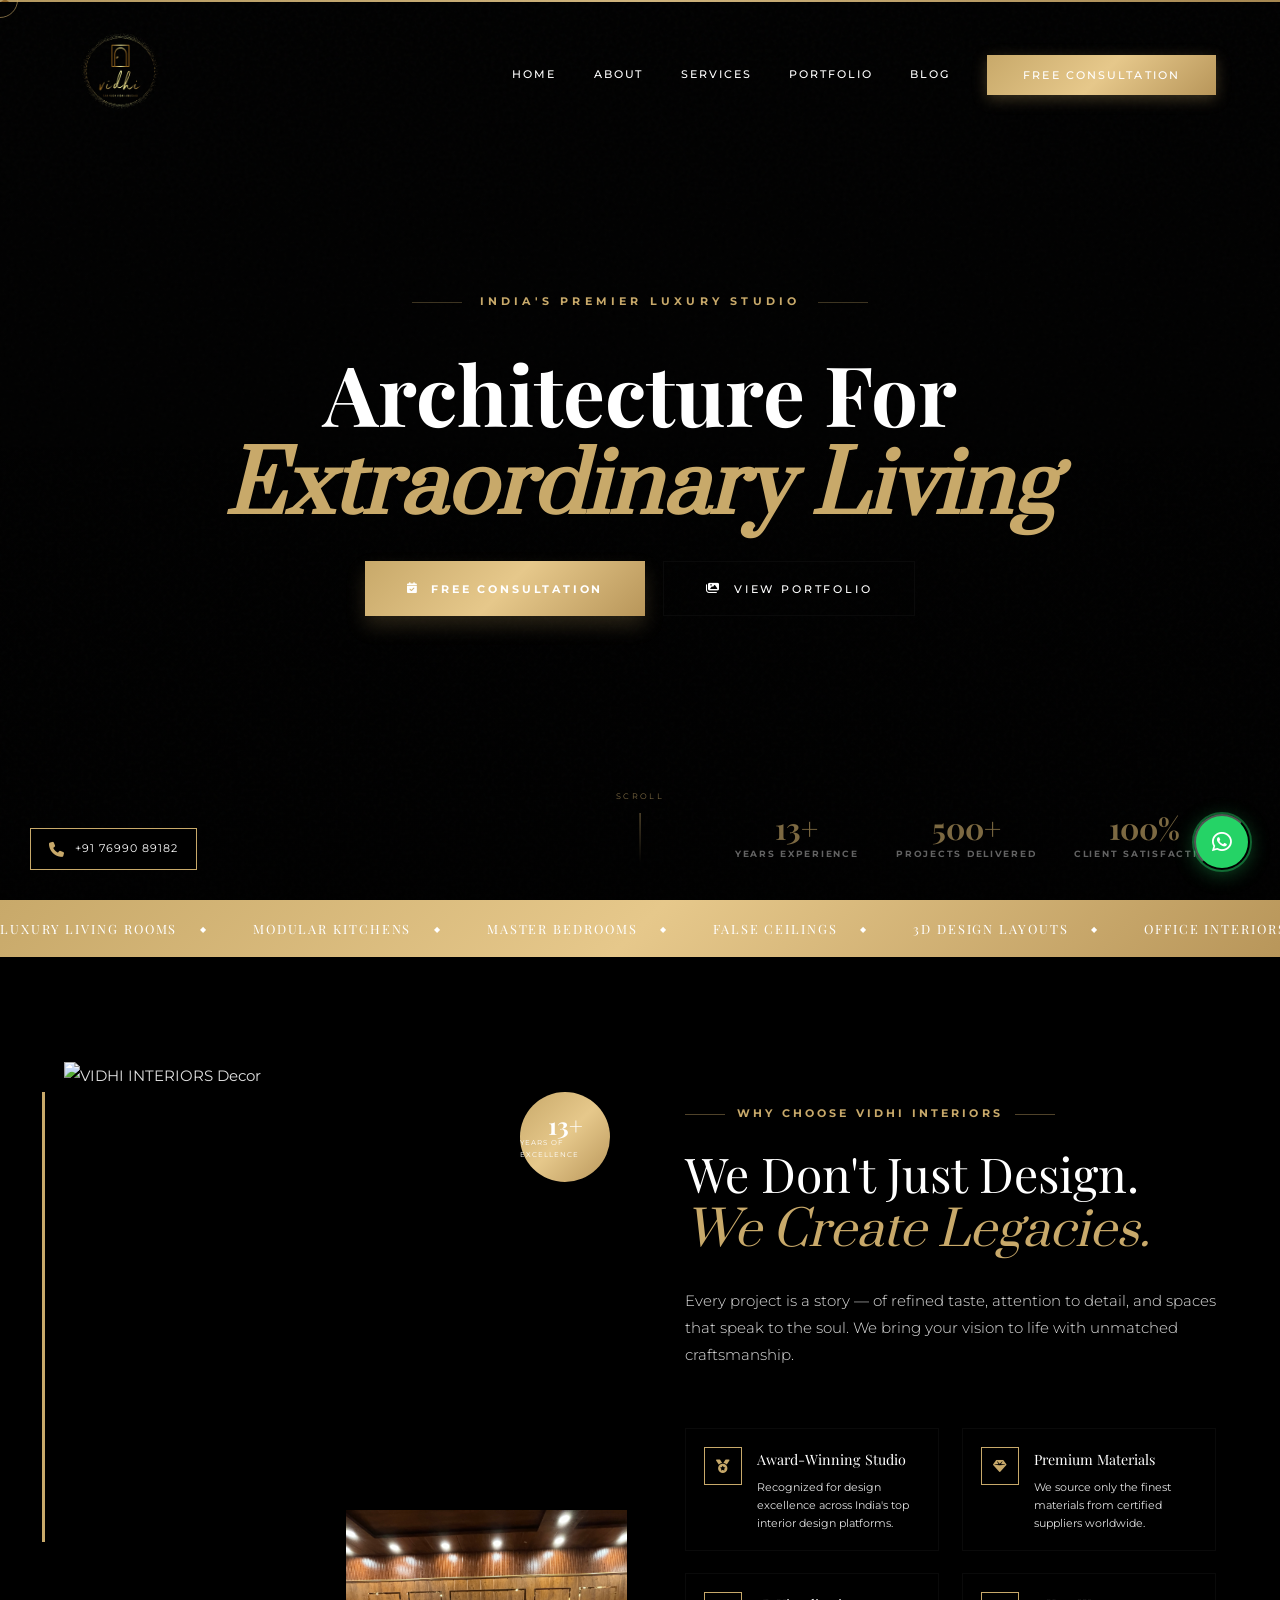
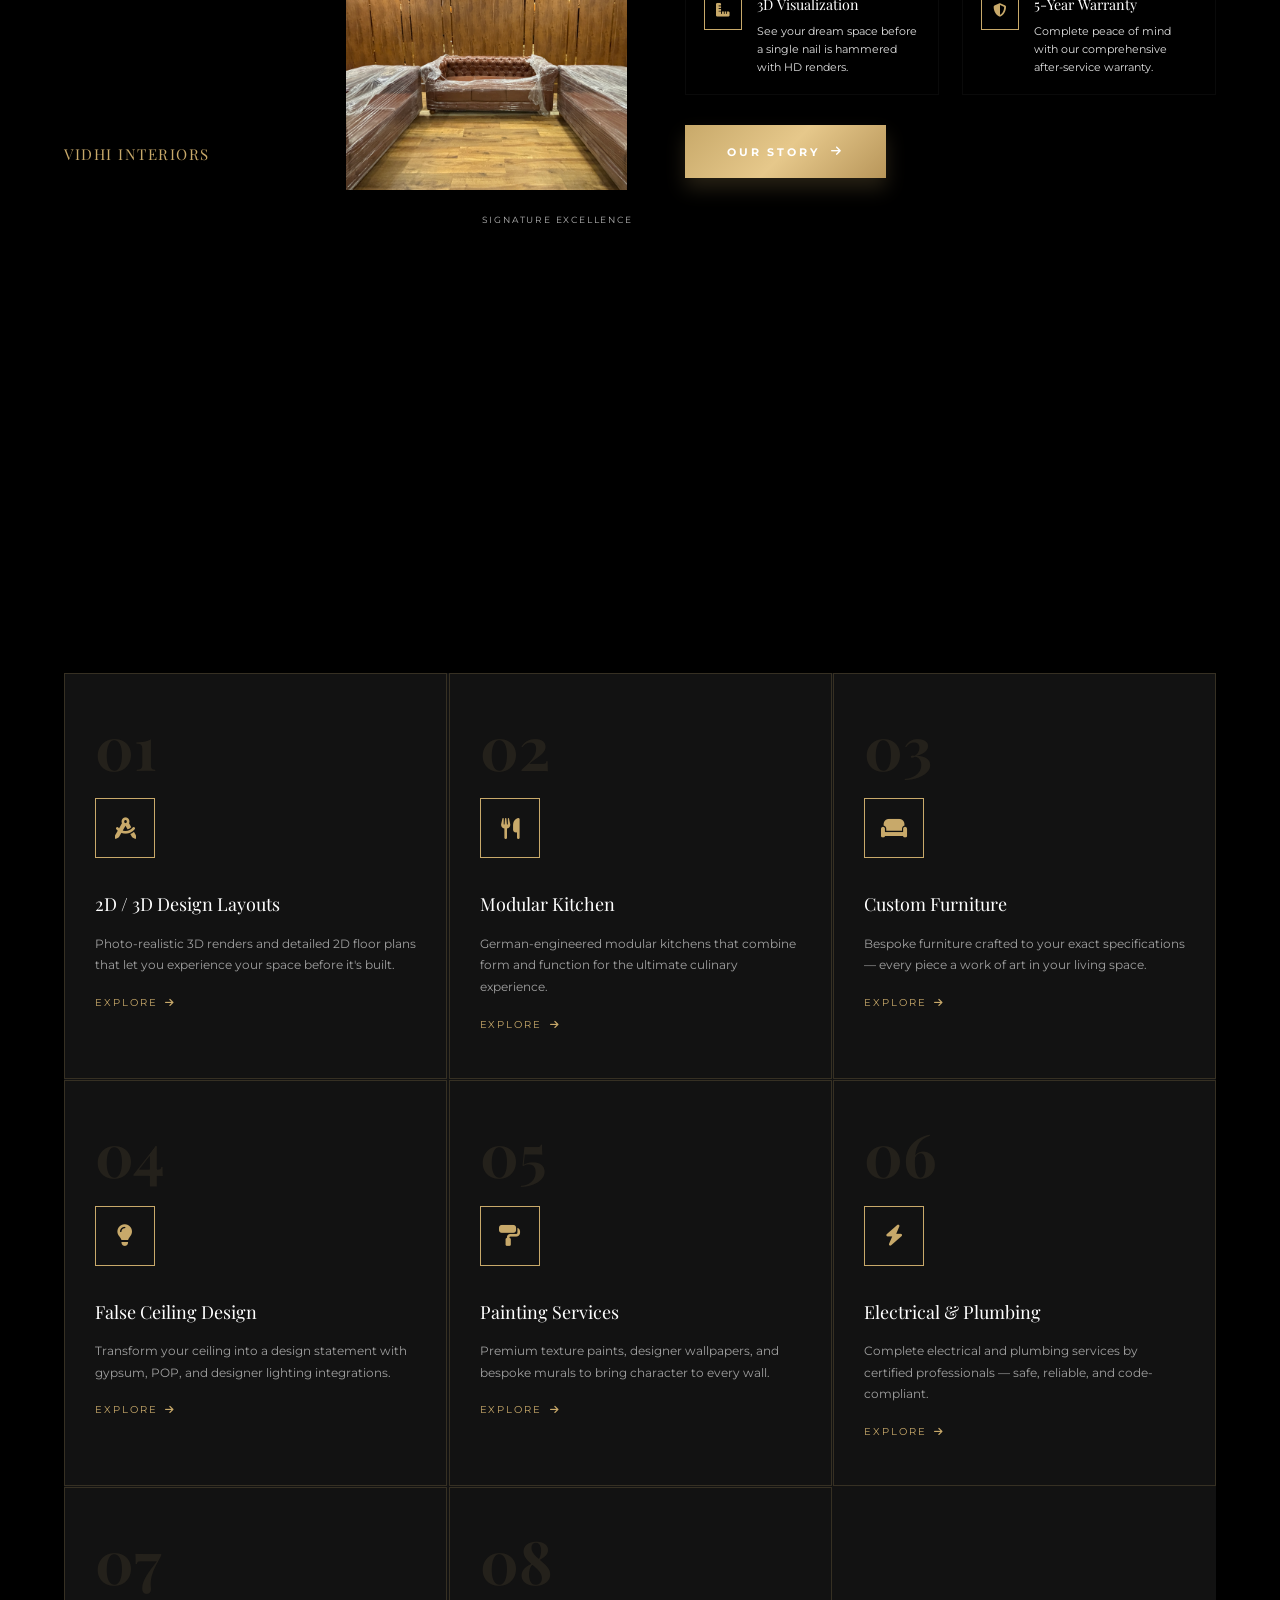
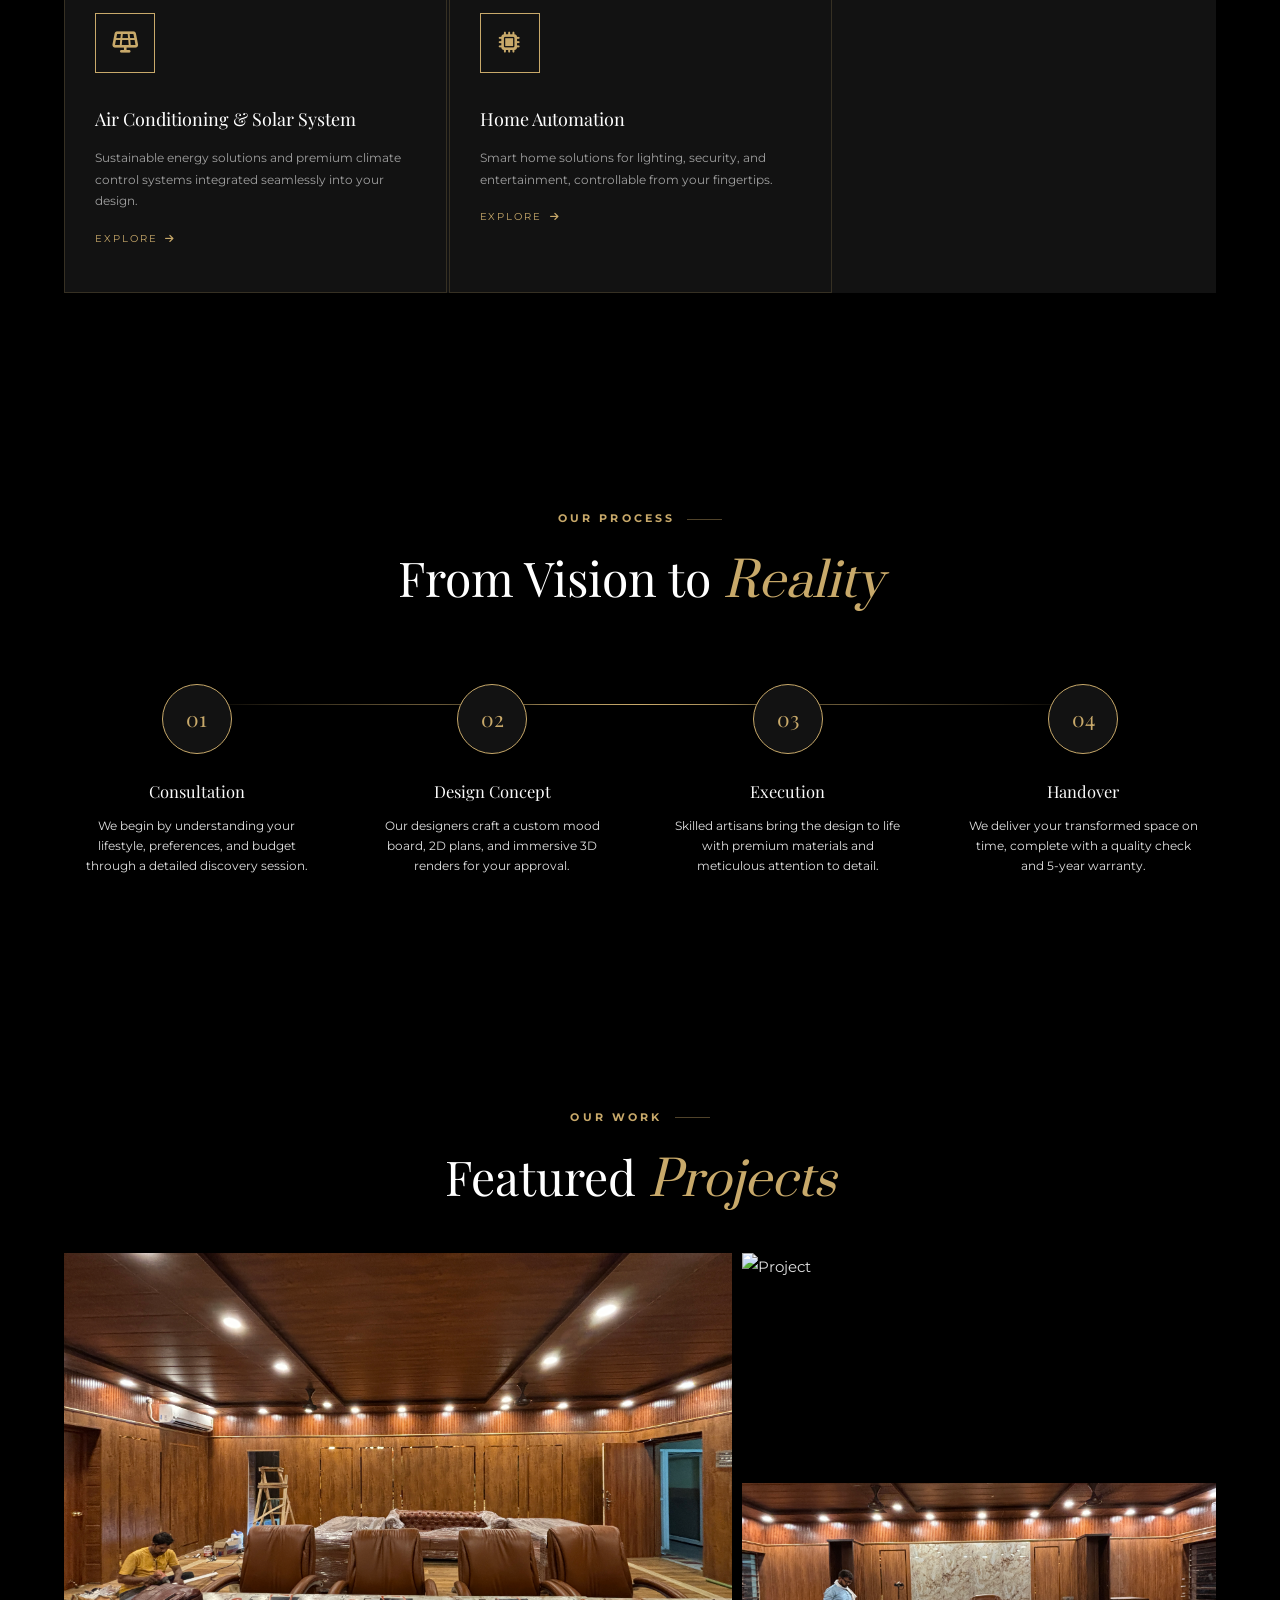
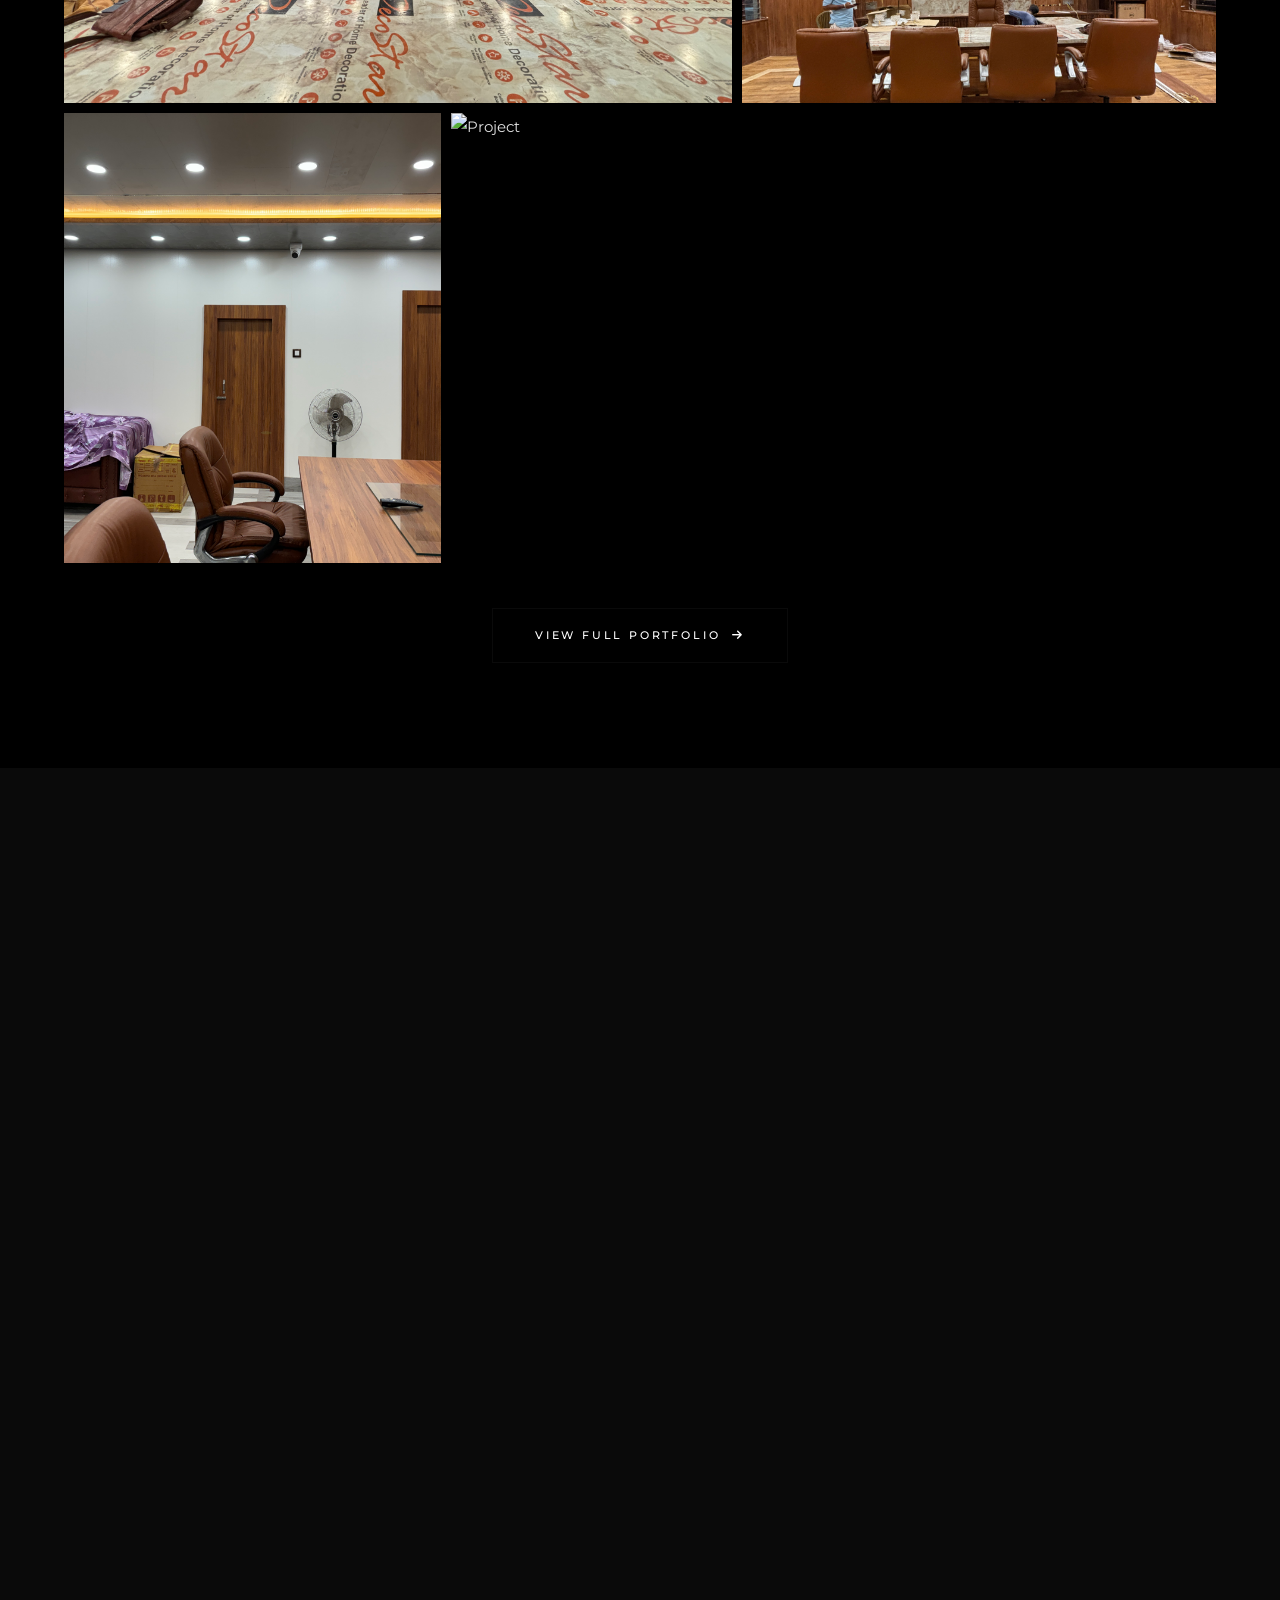
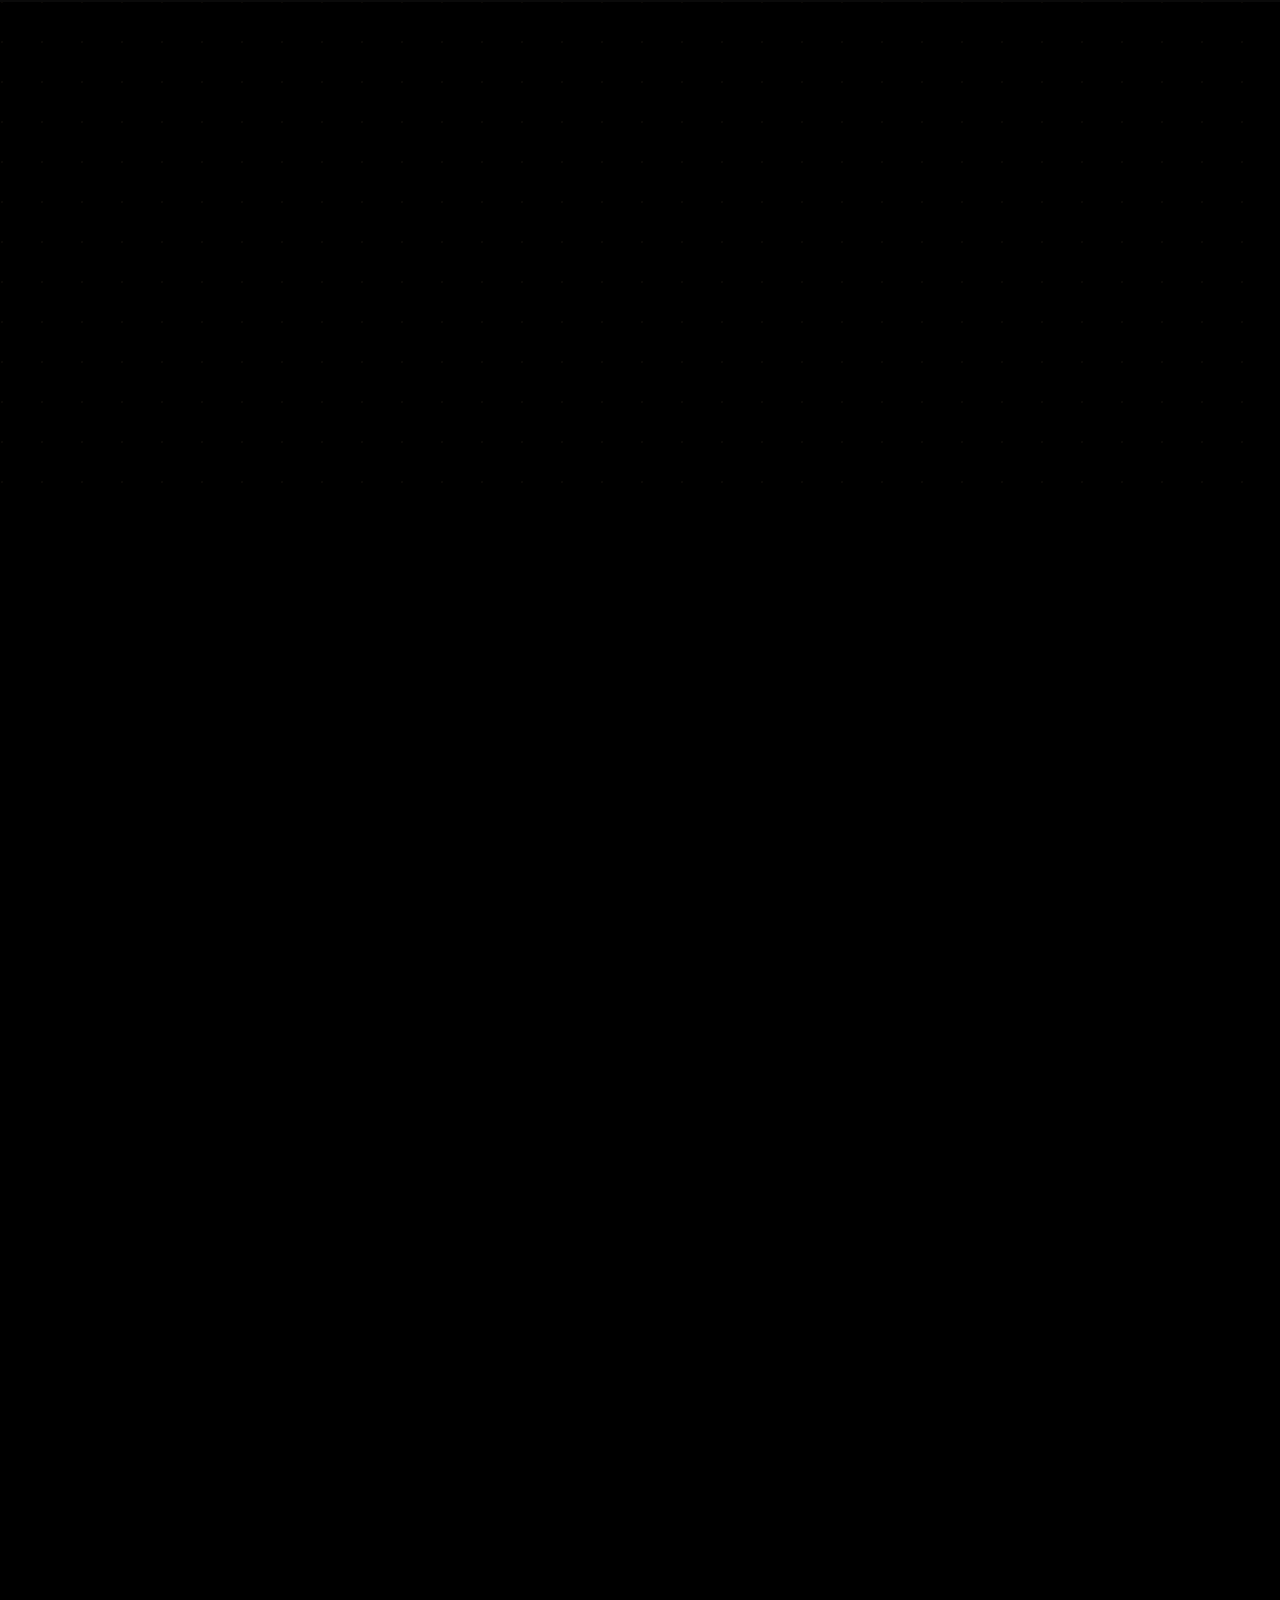
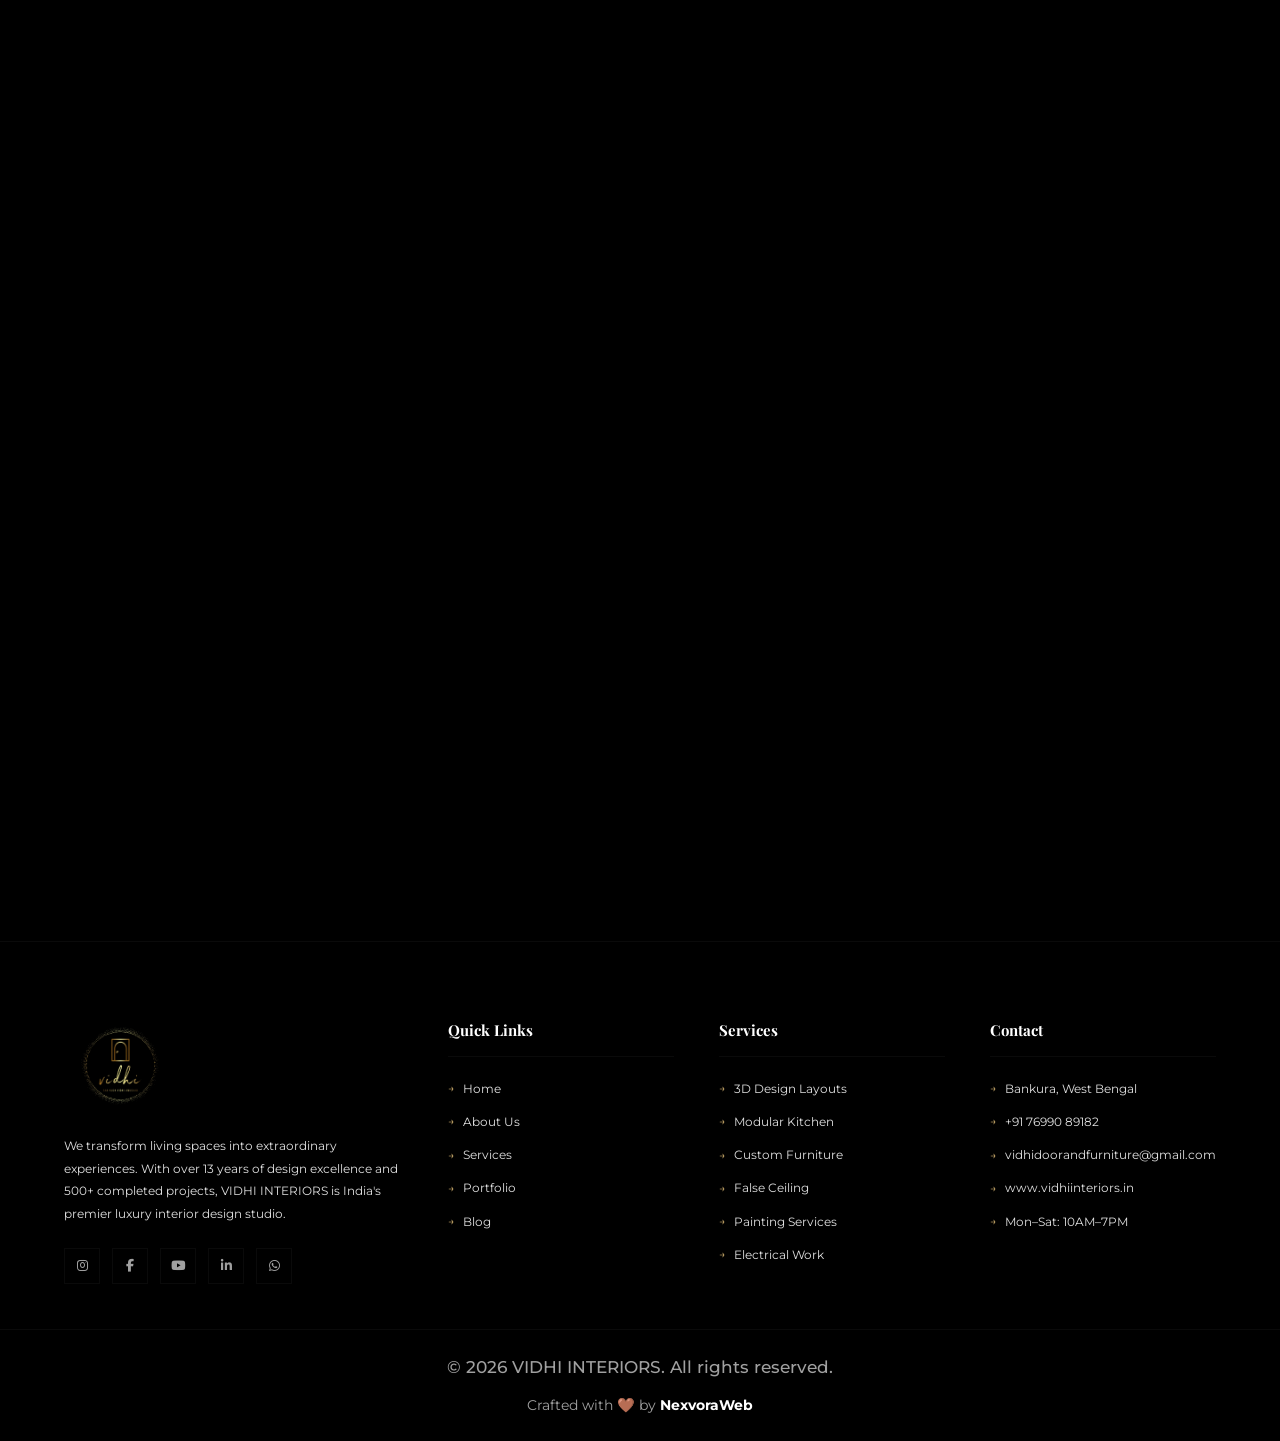
==== commit dad16be1: "newBLog" ====
--- a/index.html
+++ b/index.html
@@ -178,6 +178,7 @@
       width: 6px;
     }
 
+
     ::-webkit-scrollbar-track {
       background: var(--bg-ivory);
     }
@@ -220,7 +221,6 @@
       /* Slightly larger for the new logo detail */
       width: auto;
       object-fit: contain;
-      mix-blend-mode: multiply;
       transition: all 0.3s ease;
     }
 
@@ -1152,7 +1152,7 @@
       opacity: 1;
     }
 
-    .port-info {}
+   
 
     .port-cat {
       font-size: 0.6rem;
@@ -1451,7 +1451,7 @@
       margin-top: 4rem;
     }
 
-    .contact-info {}
+    
 
     .contact-item {
       display: flex;
@@ -1656,7 +1656,7 @@
       padding: 5rem 5% 3rem;
     }
 
-    .footer-brand {}
+    
 
     .footer-brand .logo {
       margin-bottom: 1.2rem;
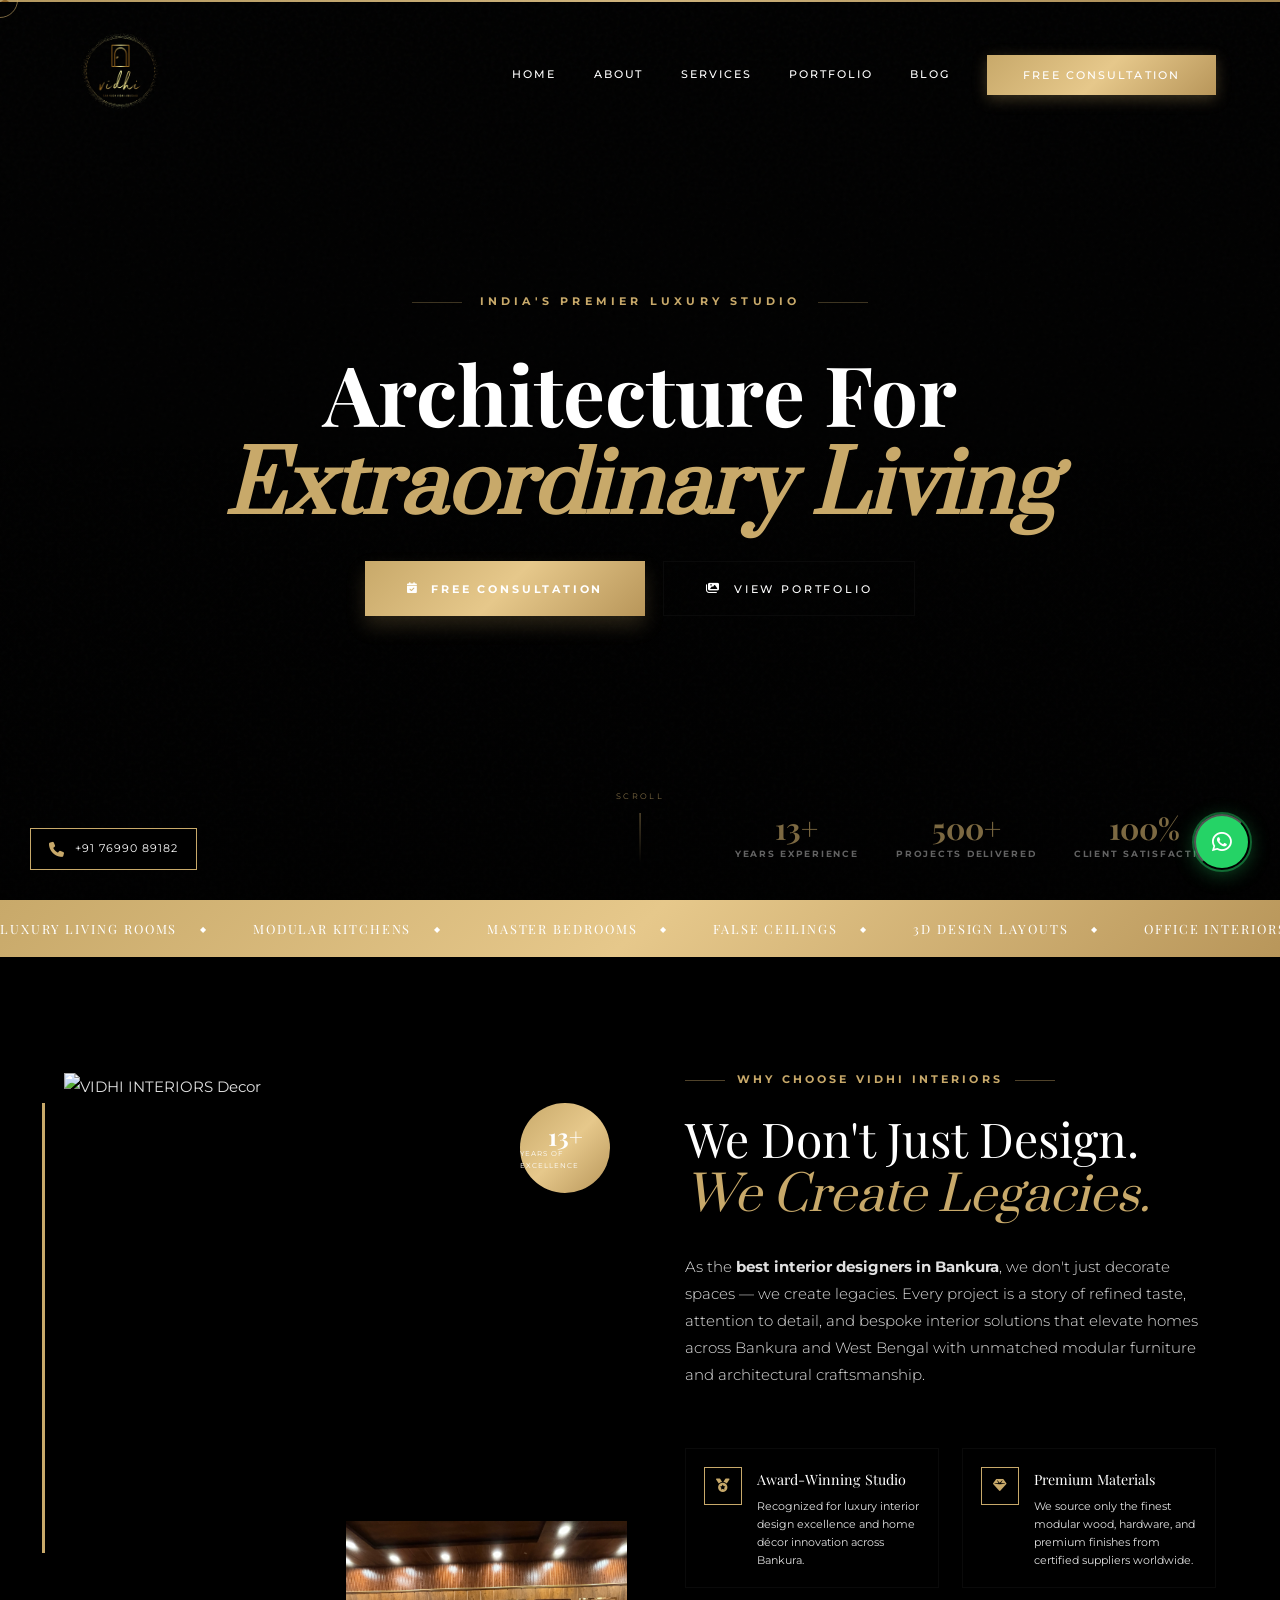
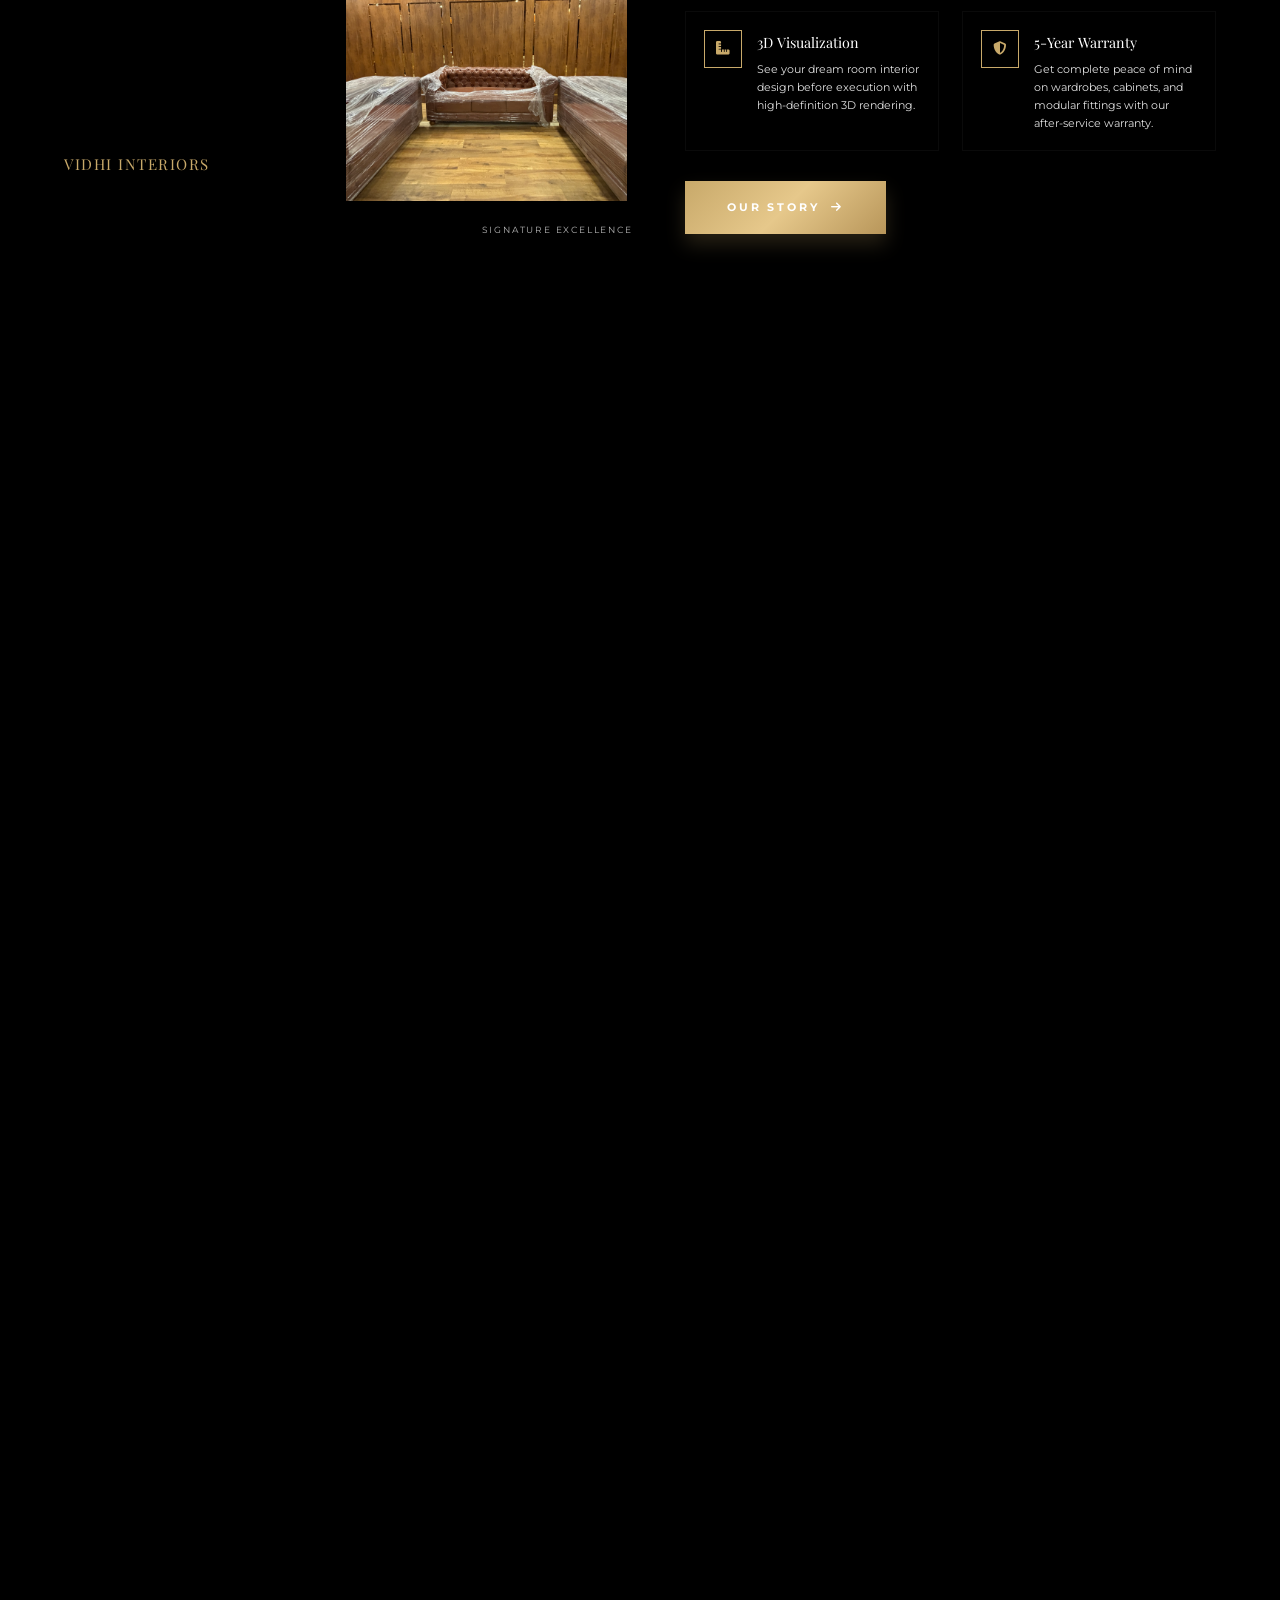
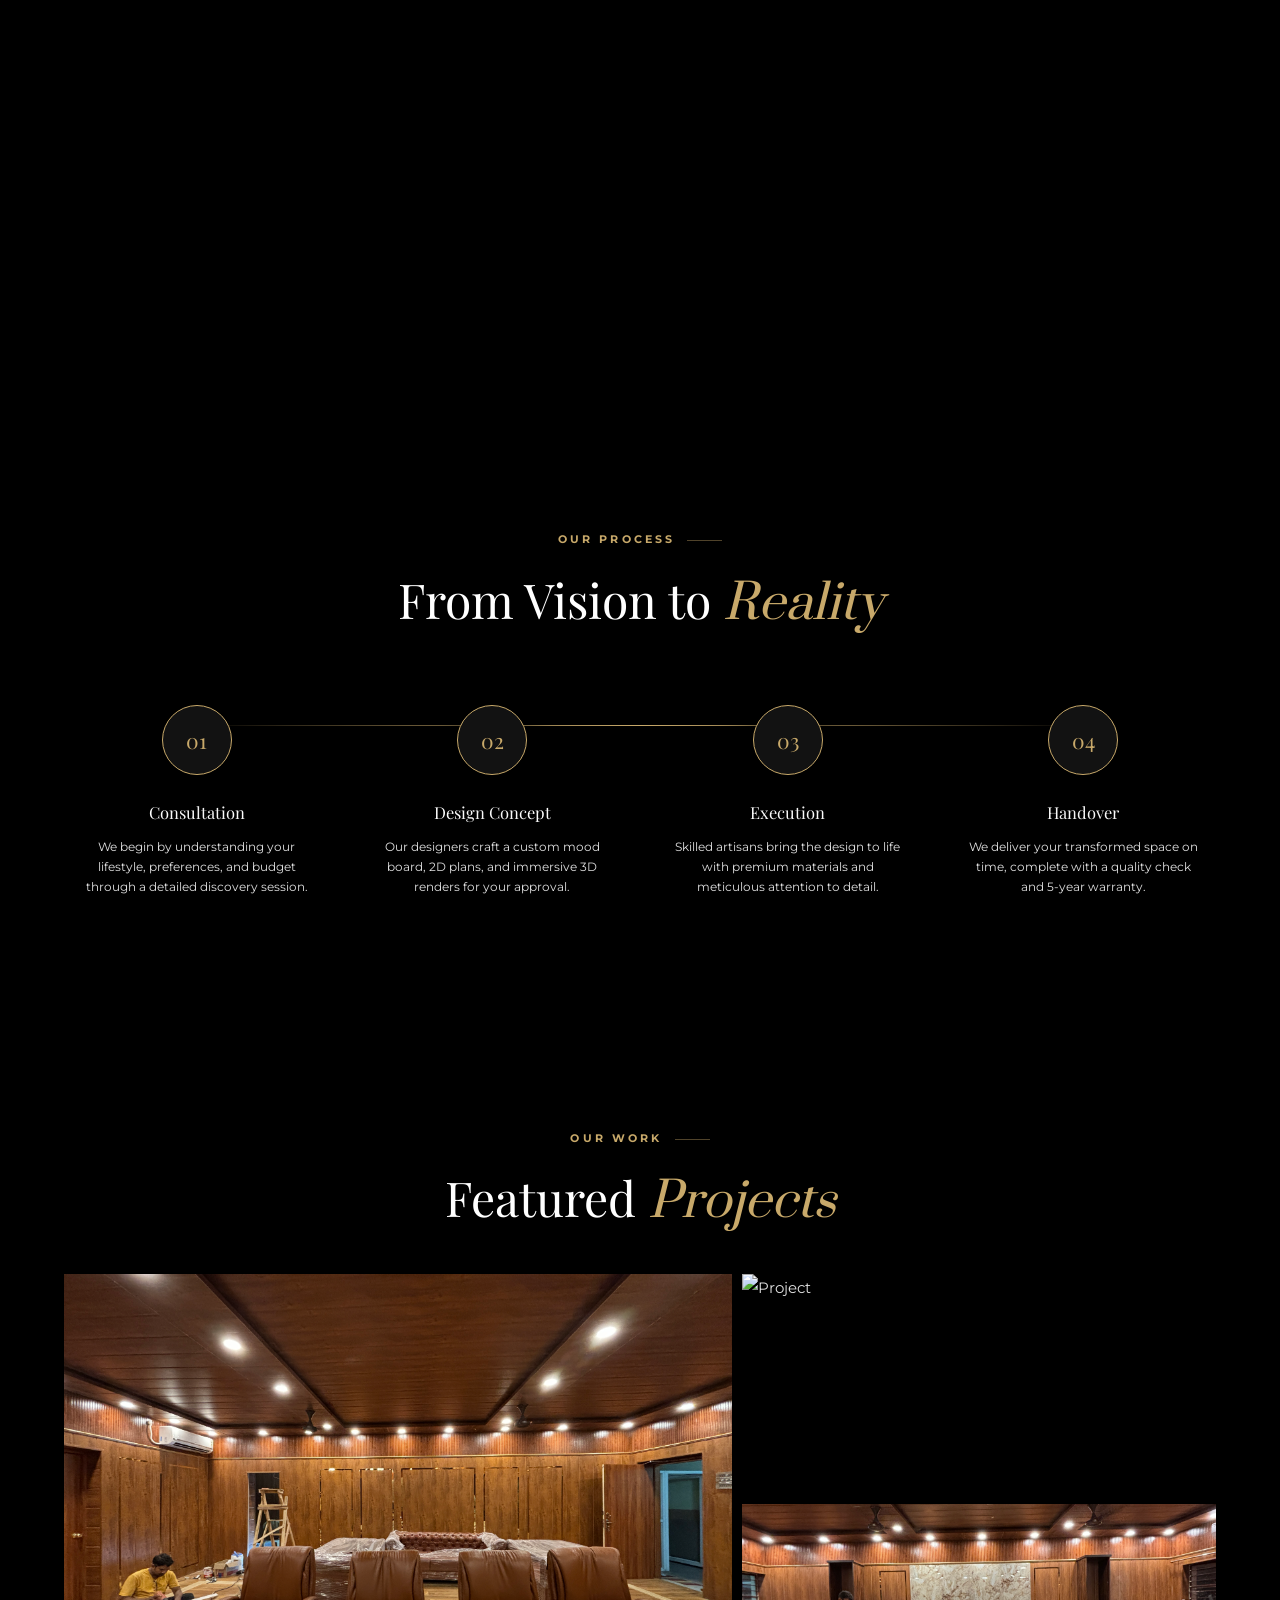
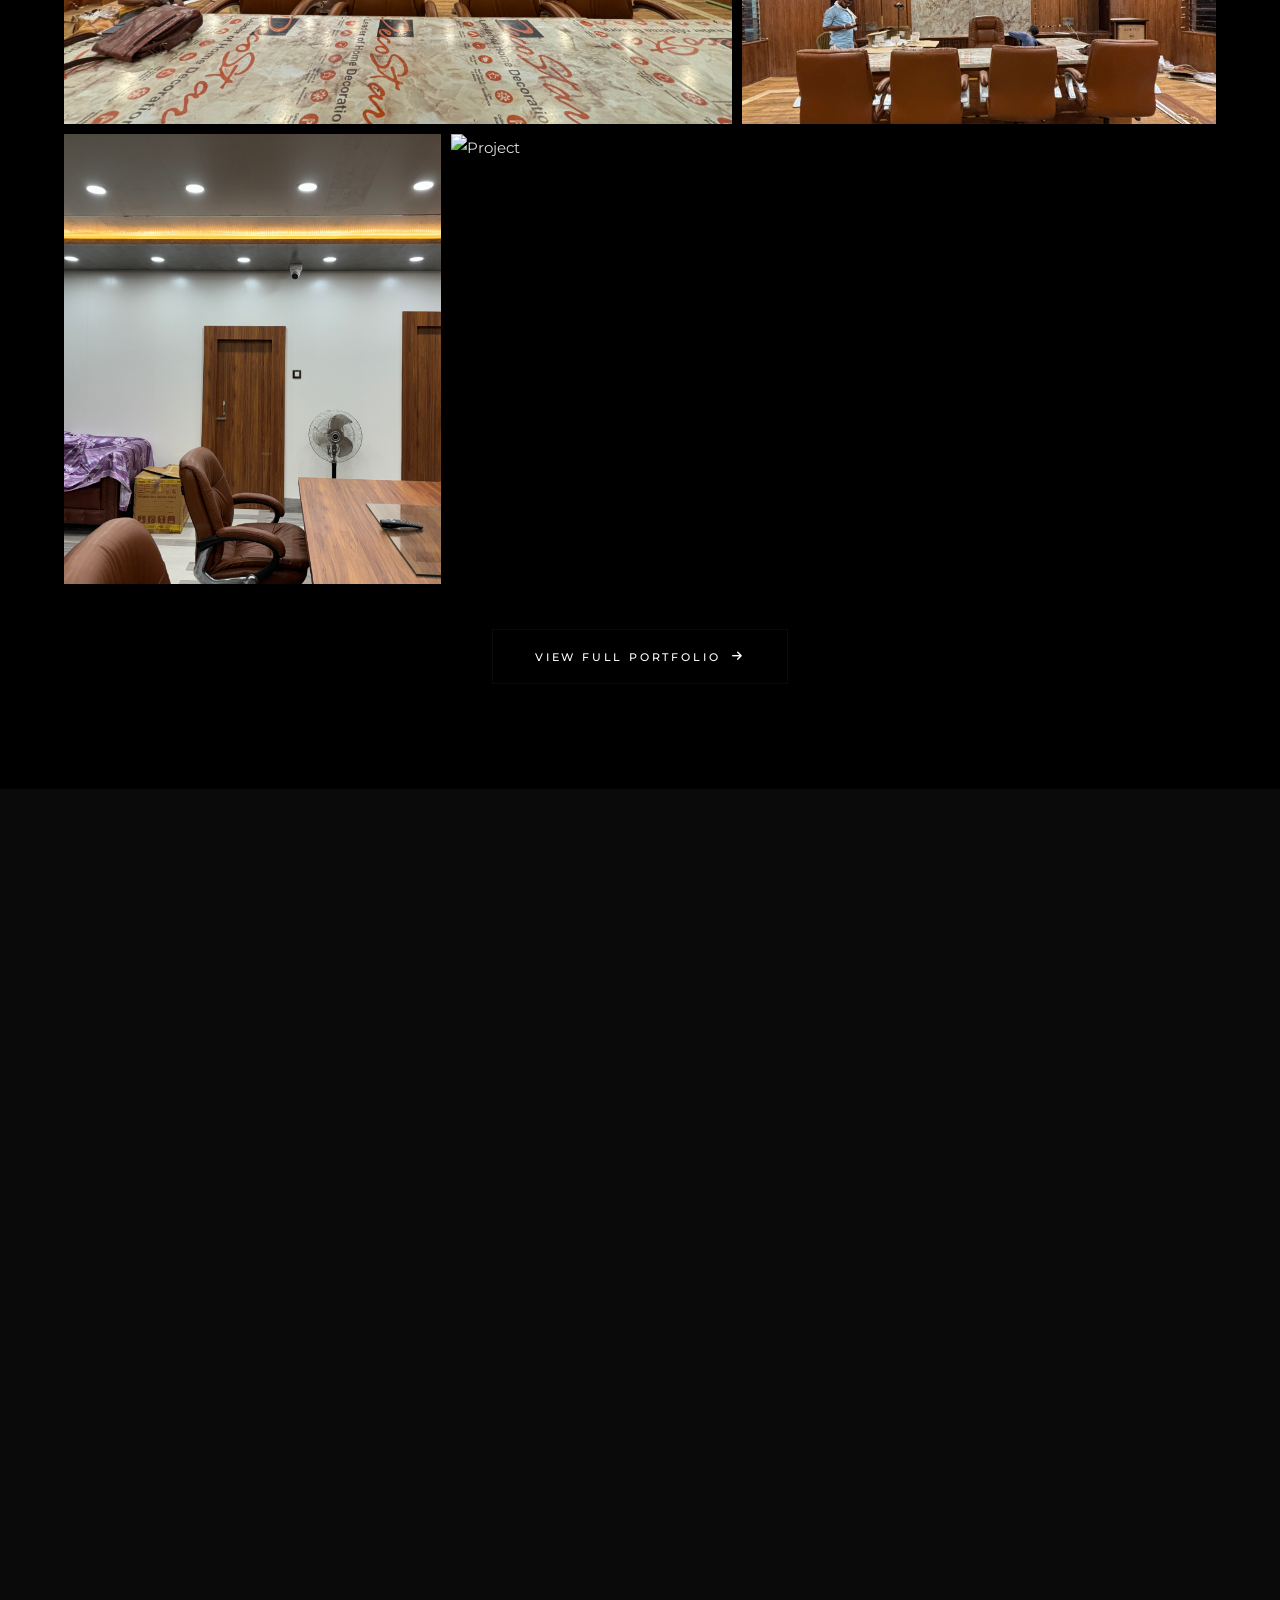
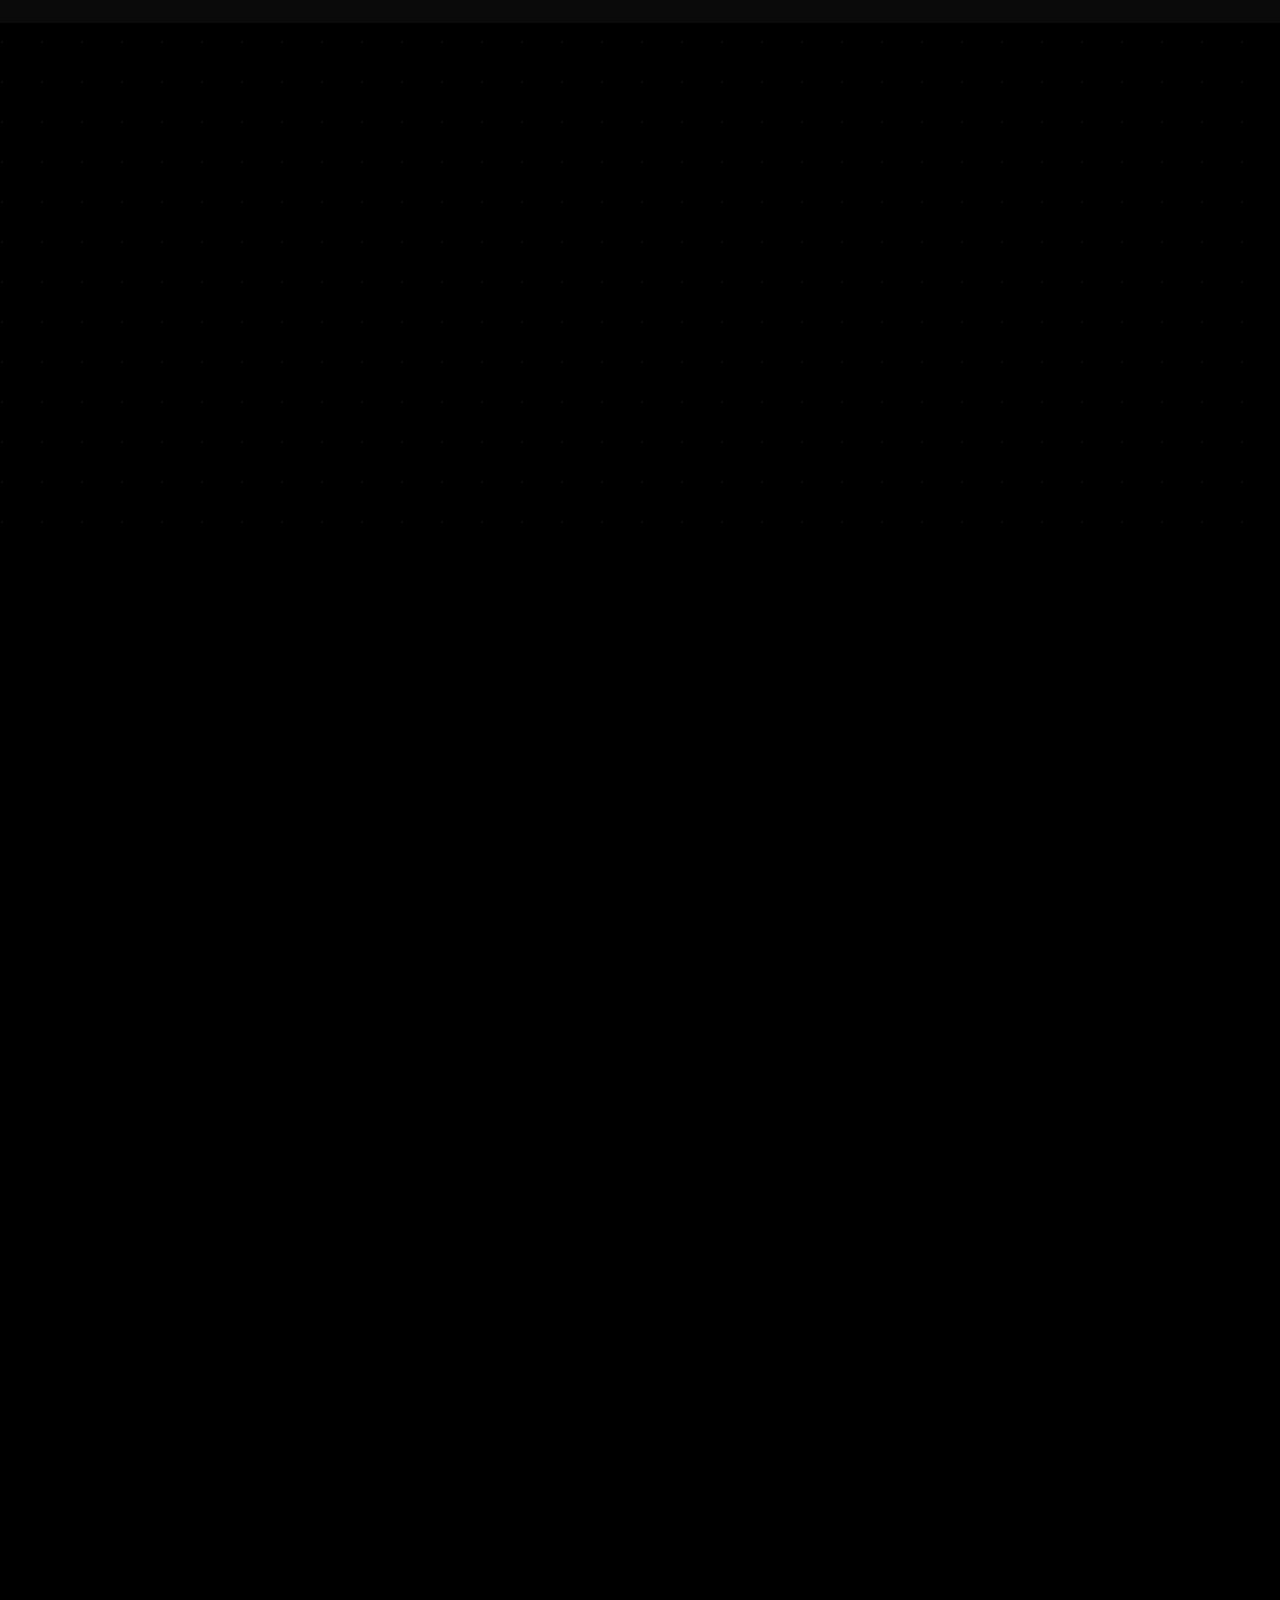
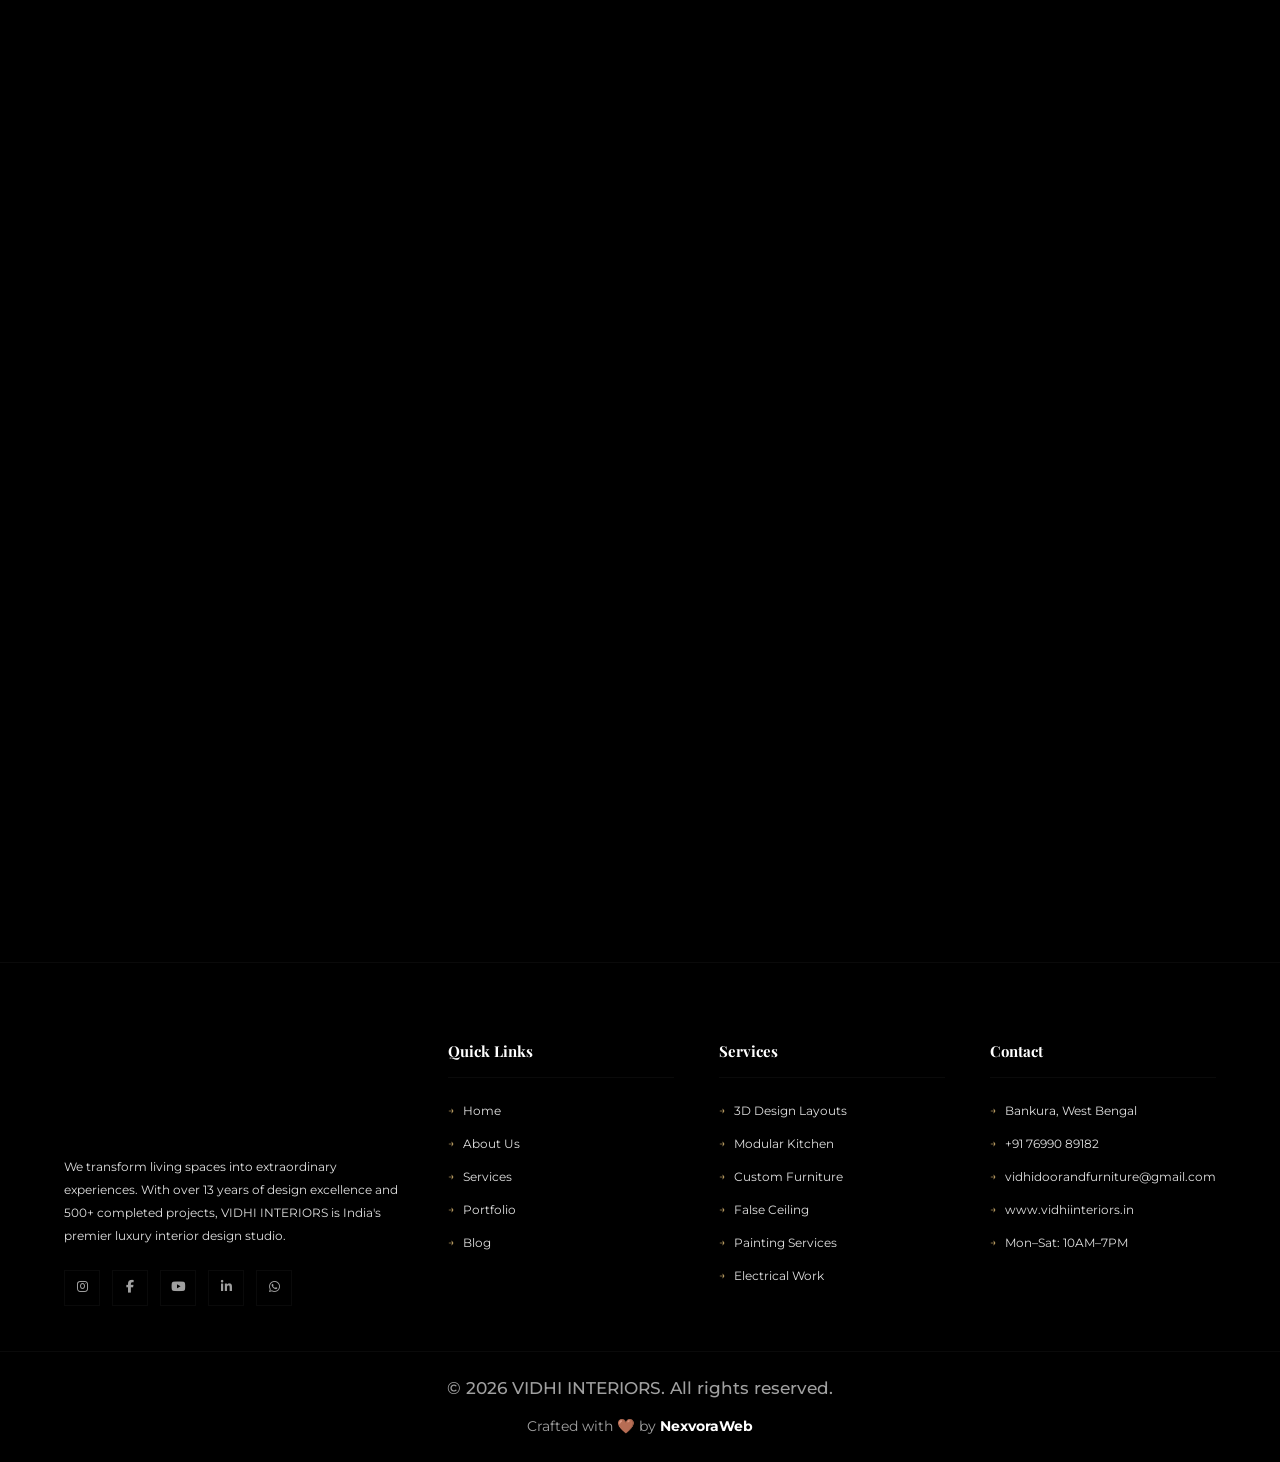
==== commit 9d5b984d: "Seo updated and new blog added" ====
--- a/index.html
+++ b/index.html
@@ -10,8 +10,8 @@
   <link rel="icon" type="image/png" href="assets/logo-vidhi.png" />
   <link rel="apple-touch-icon" href="assets/logo-vidhi.png" />
   <meta name="description"
-    content="Bankura's premier luxury interior design studio. We transform houses in Bankura and West Bengal into dream homes with bespoke interior solutions, modular kitchens, and custom furniture." />
-  <meta name="keywords" content="interior designers in Bankura, luxury interior design Bankura, interior decorators in Bankura West Bengal, luxury modular furniture Bankura, interior design trends 2026, bespoke interior solutions, architecture studio Bankura, modular kitchen design Bankura, Vidhi Interiors" />
+    content="Bankura's premier luxury interior design studio. Discover modular kitchens, luxury wardrobes, and bespoke living room interior design. Get expert modular kitchen design tips in Bankura." />
+  <meta name="keywords" content="interior designers in Bankura, luxury interior design Bankura, interior decorators in Bankura West Bengal, luxury modular furniture Bankura, interior design trends 2026, bespoke interior solutions, architecture studio Bankura, modular kitchen design Bankura, Vidhi Interiors, modular kitchen cost Bankura, modular wardrobe Bankura, luxury kitchen design West Bengal" />
   <meta name="author" content="Vidhi Interiors" />
   
   <!-- Open Graph / Facebook -->
@@ -45,6 +45,22 @@
           "addressCountry": "IN"
         },
         "description": "Bankura's premier luxury interior design studio specializing in residential and commercial spaces in West Bengal."
+      },
+      {
+        "@type": "Service",
+        "name": "Why Choose Vidhi Interiors — Luxury Interior Design Services in Bankura",
+        "description": "Discover the advantages of hiring Bankura's best interior designers. We offer award-winning design concepts, premium certified materials, full HD 3D visualization, and a 5-year warranty on modular interiors.",
+        "provider": {
+          "@id": "https://www.vidhiinteriors.in/#organization"
+        },
+        "areaServed": {
+          "@type": "State",
+          "name": "West Bengal"
+        },
+        "offers": {
+          "@type": "Offer",
+          "description": "Bespoke home interiors, modular kitchens, luxury wardrobes, and commercial interior decoration."
+        }
       },
       {
         "@type": "BlogPosting",
@@ -69,6 +85,30 @@
         },
         "datePublished": "2026-06-13",
         "description": "2026 will be the year of artisan-driven modularity, where convenience meets Indian craft heritage in Bankura, West Bengal."
+      },
+      {
+        "@type": "BlogPosting",
+        "mainEntityOfPage": {
+          "@type": "WebPage",
+          "@id": "https://www.vidhiinteriors.in/#blog"
+        },
+        "headline": "5 Essential Rules for Designing a Luxury Modular Kitchen in Bankura",
+        "image": "https://www.vidhiinteriors.in/assets/portfolio/IMG_2193.JPG",
+        "author": {
+          "@type": "Organization",
+          "name": "VIDHI INTERIORS",
+          "@id": "https://www.vidhiinteriors.in/#organization"
+        },
+        "publisher": {
+          "@type": "Organization",
+          "name": "VIDHI INTERIORS",
+          "logo": {
+            "@type": "ImageObject",
+            "url": "https://www.vidhiinteriors.in/assets/logo-vidhi.png"
+          }
+        },
+        "datePublished": "2026-06-20",
+        "description": "Designing a modular kitchen in Bankura, West Bengal requires balancing luxury aesthetics with premium ergonomics, heat resistance, and smart storage."
       }
     ]
   }
@@ -178,7 +218,6 @@
       width: 6px;
     }
 
-
     ::-webkit-scrollbar-track {
       background: var(--bg-ivory);
     }
@@ -221,6 +260,7 @@
       /* Slightly larger for the new logo detail */
       width: auto;
       object-fit: contain;
+      mix-blend-mode: multiply;
       transition: all 0.3s ease;
     }
 
@@ -1152,7 +1192,7 @@
       opacity: 1;
     }
 
-   
+    .port-info {}
 
     .port-cat {
       font-size: 0.6rem;
@@ -1451,7 +1491,7 @@
       margin-top: 4rem;
     }
 
-    
+    .contact-info {}
 
     .contact-item {
       display: flex;
@@ -1656,7 +1696,7 @@
       padding: 5rem 5% 3rem;
     }
 
-    
+    .footer-brand {}
 
     .footer-brand .logo {
       margin-bottom: 1.2rem;
@@ -2522,36 +2562,34 @@
         <div>
           <div class="section-tag">Why Choose VIDHI INTERIORS</div>
           <h2 class="section-title">We Don't Just Design.<br><em>We Create Legacies.</em></h2>
-          <p class="section-sub">Every project is a story — of refined taste, attention to detail, and spaces that speak
-            to the soul. We bring your vision to life with unmatched craftsmanship.</p>
+          <p class="section-sub">As the <strong>best interior designers in Bankura</strong>, we don't just decorate spaces — we create legacies. Every project is a story of refined taste, attention to detail, and bespoke interior solutions that elevate homes across Bankura and West Bengal with unmatched modular furniture and architectural craftsmanship.</p>
           <div class="perks-grid">
             <div class="perk">
               <div class="perk-icon"><i class="fas fa-medal"></i></div>
               <div>
                 <div class="perk-title">Award-Winning Studio</div>
-                <div class="perk-desc">Recognized for design excellence across India's top interior design platforms.
-                </div>
+                <div class="perk-desc">Recognized for luxury interior design excellence and home décor innovation across Bankura.</div>
               </div>
             </div>
             <div class="perk">
               <div class="perk-icon"><i class="fas fa-gem"></i></div>
               <div>
                 <div class="perk-title">Premium Materials</div>
-                <div class="perk-desc">We source only the finest materials from certified suppliers worldwide.</div>
+                <div class="perk-desc">We source only the finest modular wood, hardware, and premium finishes from certified suppliers worldwide.</div>
               </div>
             </div>
             <div class="perk">
               <div class="perk-icon"><i class="fas fa-ruler-combined"></i></div>
               <div>
                 <div class="perk-title">3D Visualization</div>
-                <div class="perk-desc">See your dream space before a single nail is hammered with HD renders.</div>
+                <div class="perk-desc">See your dream room interior design before execution with high-definition 3D rendering.</div>
               </div>
             </div>
             <div class="perk">
               <div class="perk-icon"><i class="fas fa-shield-alt"></i></div>
               <div>
                 <div class="perk-title">5-Year Warranty</div>
-                <div class="perk-desc">Complete peace of mind with our comprehensive after-service warranty.</div>
+                <div class="perk-desc">Get complete peace of mind on wardrobes, cabinets, and modular fittings with our after-service warranty.</div>
               </div>
             </div>
           </div>
@@ -3470,6 +3508,41 @@
             </div>
           </div>
         </article>
+
+        <article class="blog-card" style="cursor: auto; margin-top: 3rem;" itemscope itemtype="https://schema.org/BlogPosting">
+          <meta itemprop="inLanguage" content="en-IN" />
+          <meta itemprop="url" content="https://www.vidhiinteriors.in/#blog" />
+          <div style="text-align: center; padding: 2rem 2rem 0;">
+            <img itemprop="image" loading="lazy" src="assets/portfolio/IMG_2193.JPG" alt="Best Luxury Modular Kitchen Design by Top Interior Designers in Bankura West Bengal"
+              class="blog-img" style="max-width: 600px; margin: 0 auto; aspect-ratio: 16/9; border-radius: 8px; display: inline-block; object-fit: cover;" title="Bespoke modular kitchen design in Bankura" />
+          </div>
+          <div class="blog-body" style="padding: 2rem 3rem 3rem;">
+            <div class="blog-cat" title="Luxury Modular Kitchen Layouts Bankura">Kitchen Design</div>
+            <h2 class="blog-title" itemprop="headline" style="font-size: 2.2rem; margin-bottom: 1.5rem;" title="5 Essential Rules for Designing a Luxury Modular Kitchen in Bankura">5 Essential Rules for Designing a Luxury Modular Kitchen in Bankura</h2>
+            
+            <div class="blog-content" itemprop="articleBody" style="color: var(--text-dim); line-height: 1.9; font-size: 1rem;">
+              <p style="margin-bottom: 1.5rem;">The kitchen is the heart of every Indian home. When planning a high-end <strong>modular kitchen design in Bankura</strong>, it is crucial to balance premium aesthetics with superior functionality to handle the Indian cooking style. Here are 5 essential rules from the lead design experts at <strong>VIDHI INTERIORS</strong>:</p>
+              
+              <ul style="margin-bottom: 1.5rem; padding-left: 1.5rem; color: var(--gold);">
+                <li style="margin-bottom: 0.5rem;"><strong style="color: var(--white);">1. Optimize the Golden Triangle:</strong> Ensure your hob, sink, and refrigerator are placed within an efficient triangular distance to minimize walking effort.</li>
+                <li style="margin-bottom: 0.5rem;"><strong style="color: var(--white);">2. Select High-Moisture Resistant materials:</strong> Monsoons in West Bengal bring high humidity. Use marine-grade boiling waterproof (BWP) plywood instead of cheap particle boards to prevent swelling and termite damage.</li>
+                <li style="margin-bottom: 0.5rem;"><strong style="color: var(--white);">3. Incorporate Smart Storage:</strong> Use soft-close tandem drawers, corner carousels, and tall pull-out pantries to utilize every square inch of space.</li>
+                <li style="margin-bottom: 0.5rem;"><strong style="color: var(--white);">4. Ensure Proper Chimney Ventilation:</strong> Heavy Indian cooking produces significant oil and smoke. Install an auto-clean chimney with high suction capacity (1200+ m3/hr).</li>
+                <li style="margin-bottom: 0.5rem;"><strong style="color: var(--white);">5. Invest in Premium Countertops:</strong> Choose durable quartz or premium granite that is stain-resistant, scratch-free, and easy to clean.</li>
+              </ul>
+              
+              <p style="margin-bottom: 1.5rem;">Investing in a custom-built modular kitchen directly increases your home value while transforming daily cooking into a luxury culinary experience.</p>
+              
+              <p>As the premier <strong>interior designers in Bankura</strong>, we provide personalized 3D designs, German soft-close fittings, and waterproof modular cabinets tailored to your home layout. Contact us today for a free design consultation!</p>
+            </div>
+
+            <div class="blog-meta" style="margin-top: 2.5rem; padding-top: 1.5rem; font-size: 0.8rem;">
+              <span itemprop="author" itemscope itemtype="https://schema.org/Organization"><i class="fas fa-user" style="color:var(--gold);margin-right:4px;"></i> <span itemprop="name">VIDHI INTERIORS</span></span>
+              <span><i class="fas fa-calendar" style="color:var(--gold);margin-right:4px;"></i> <time itemprop="datePublished" datetime="2026-06-20">June 2026</time></span>
+              <span itemprop="contentLocation" itemscope itemtype="https://schema.org/Place"><i class="fas fa-map-marker-alt" style="color:var(--gold);margin-right:4px;"></i> <span itemprop="name">Bankura, West Bengal</span></span>
+            </div>
+          </div>
+        </article>
       </div>
     </section>
 
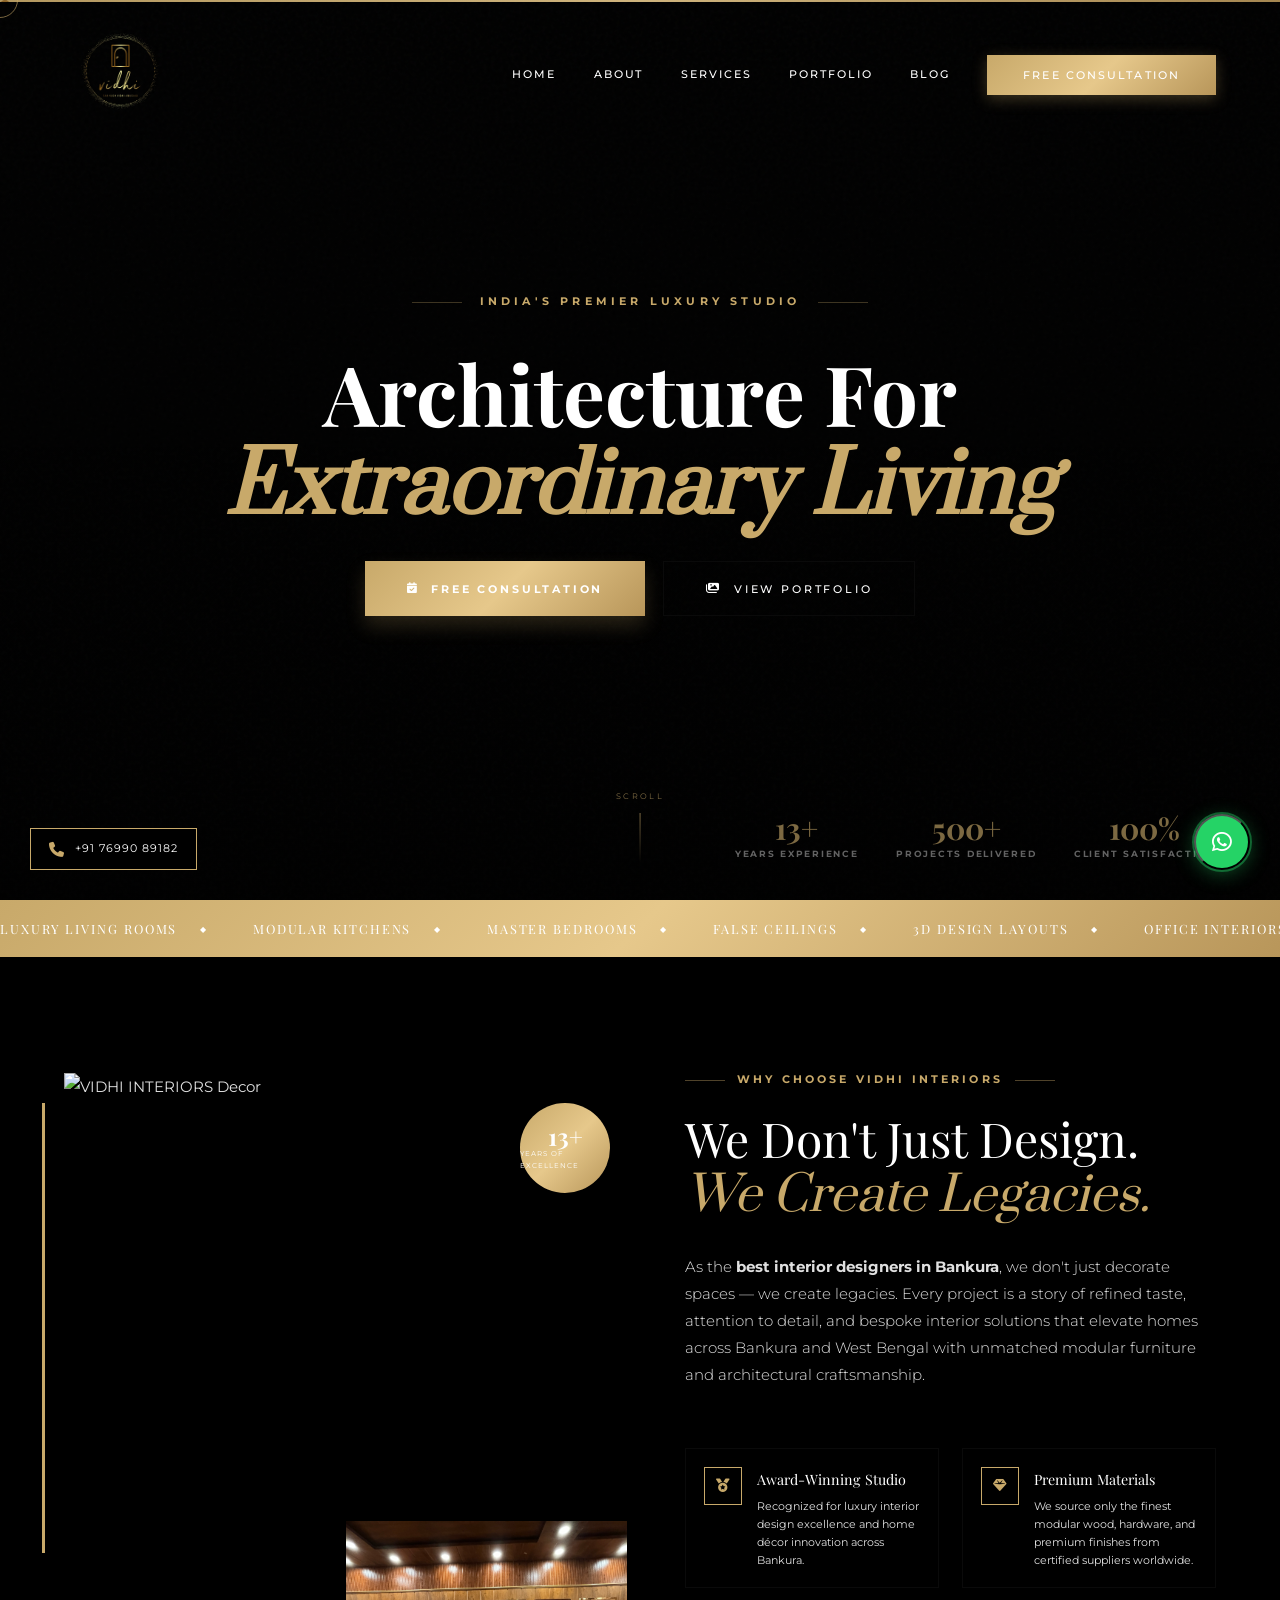
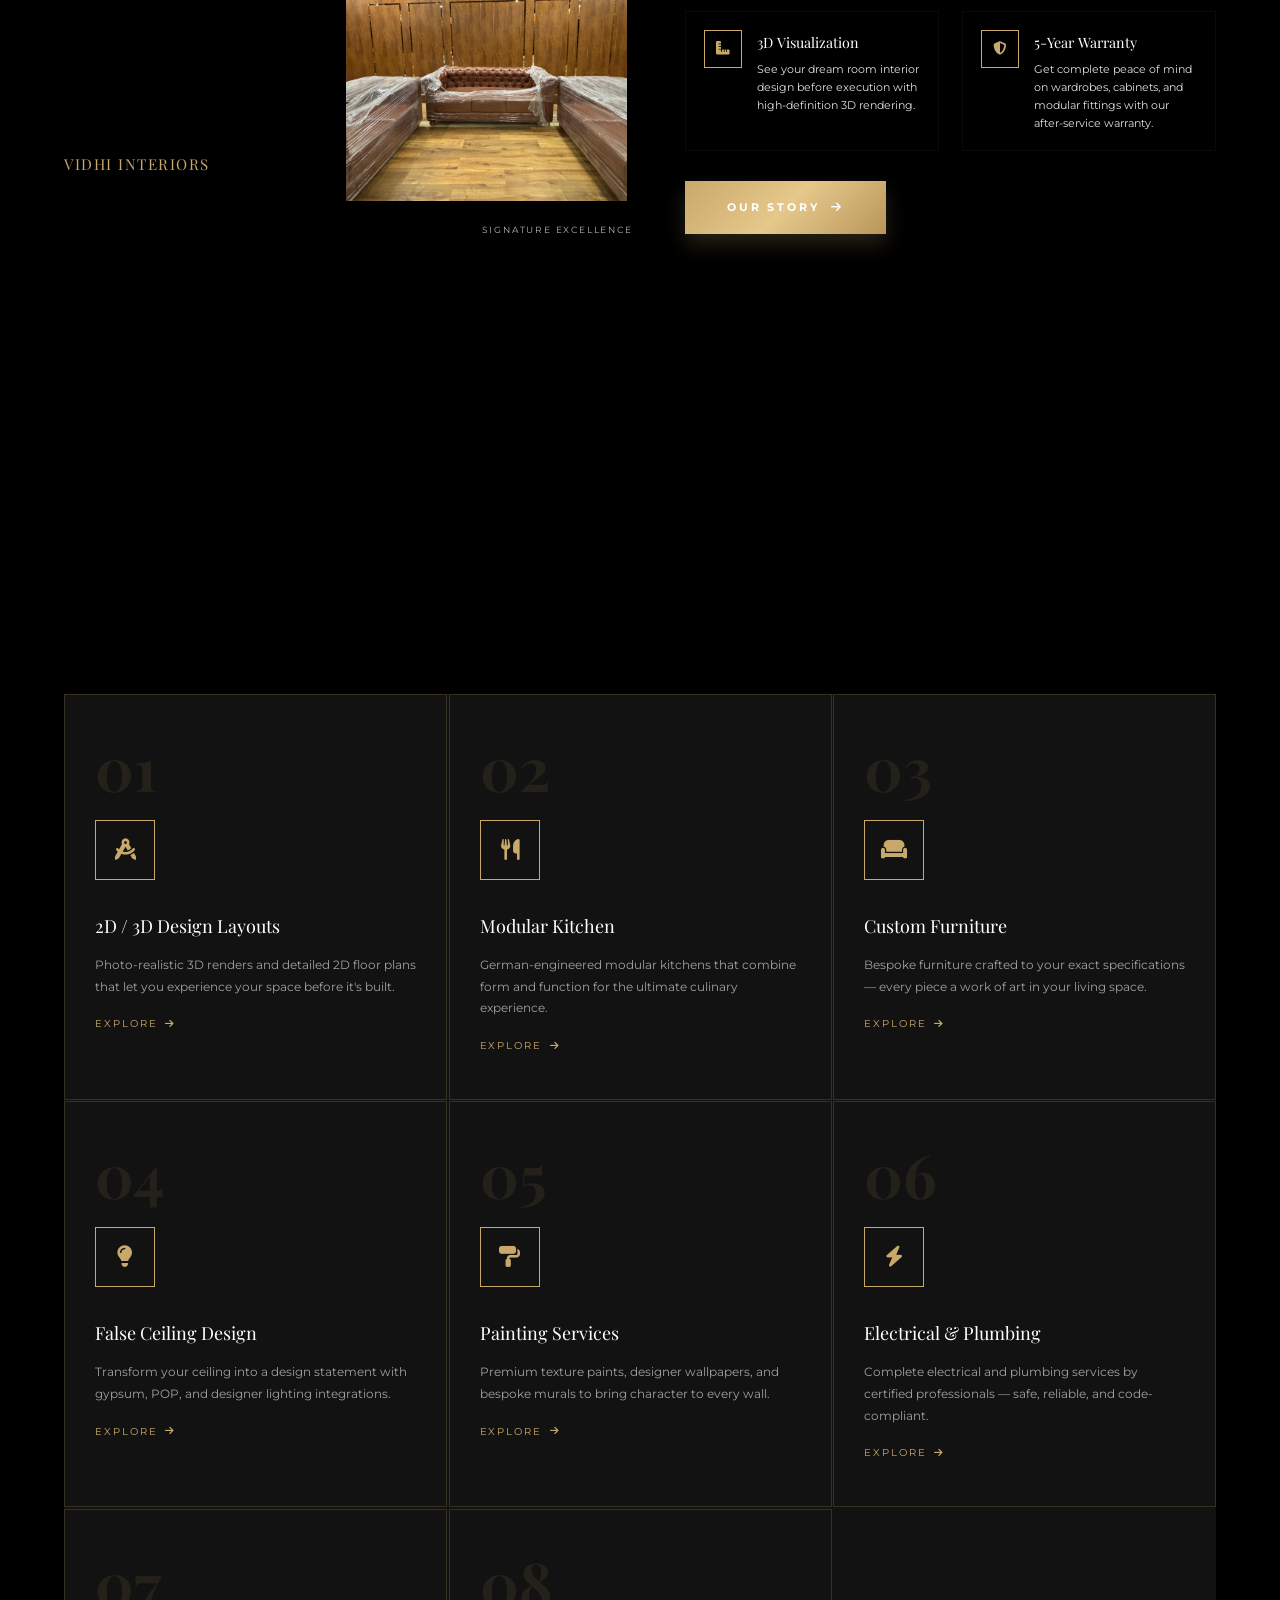
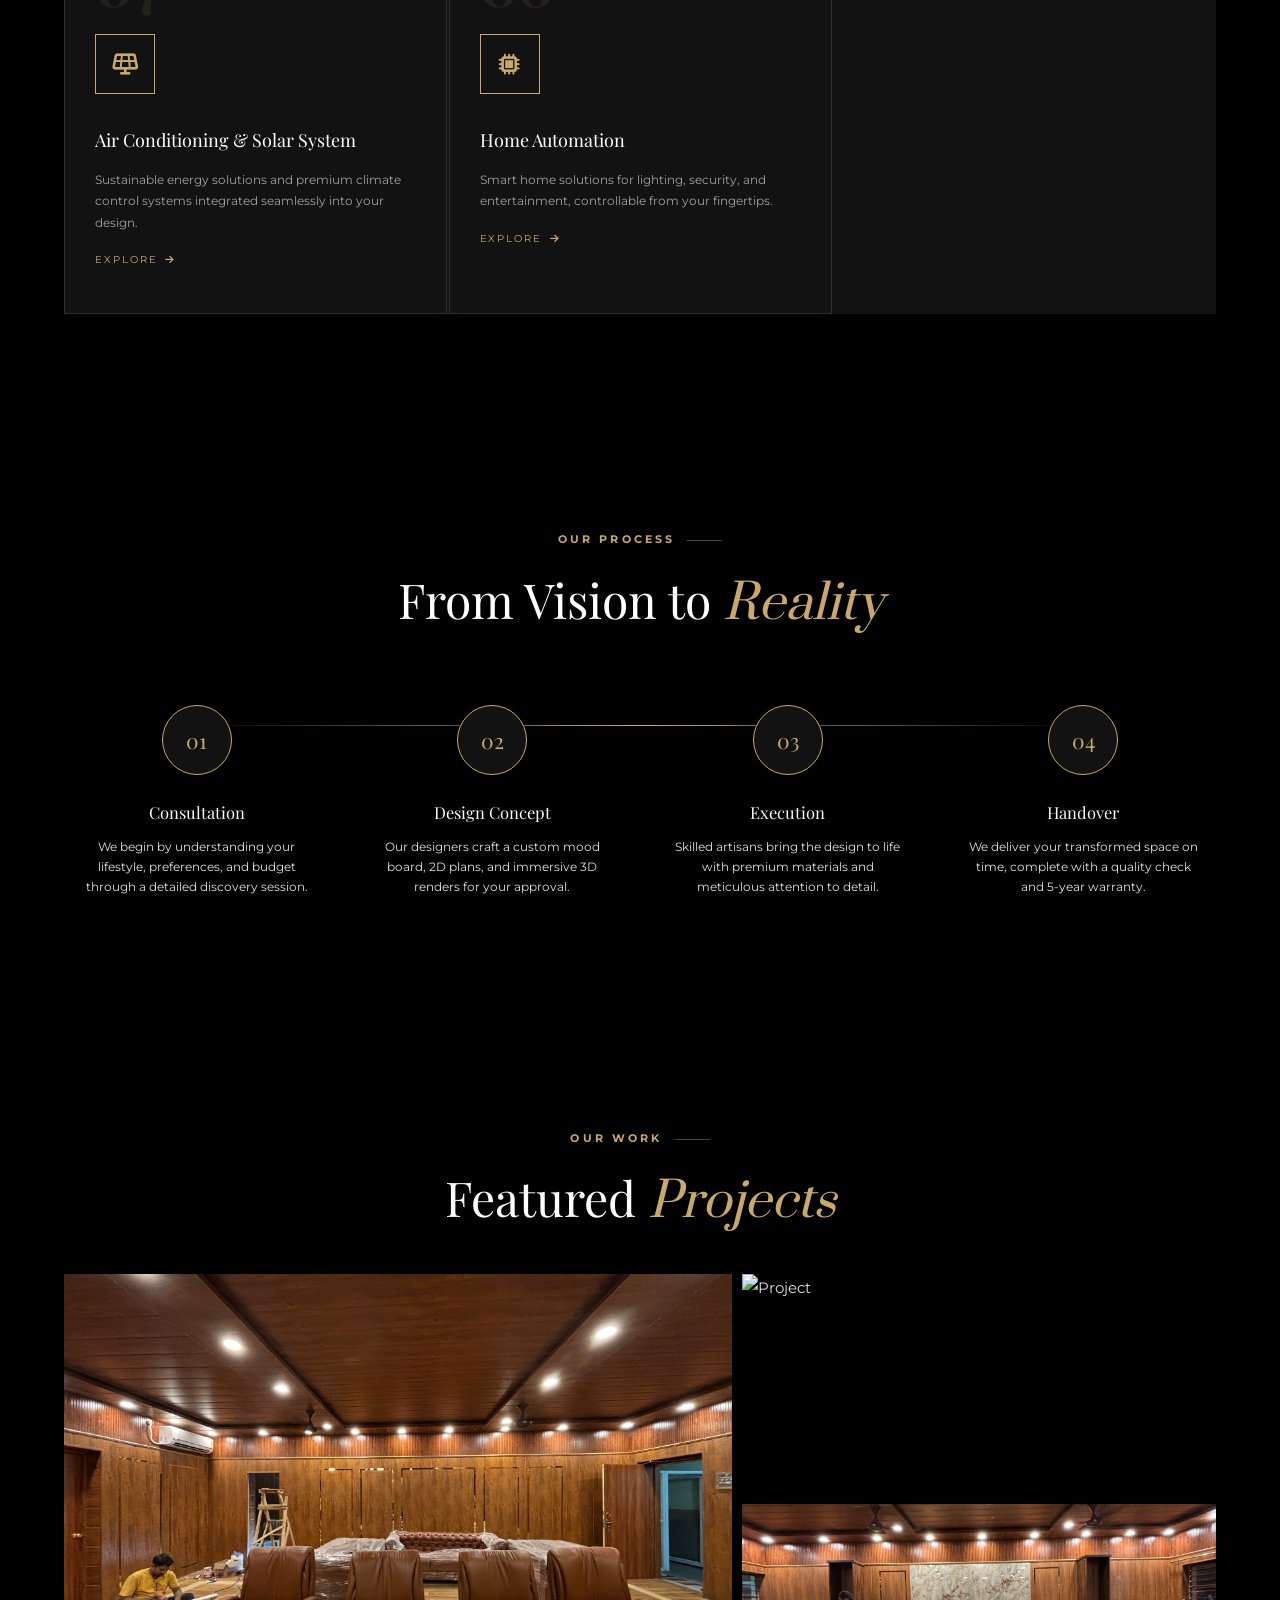
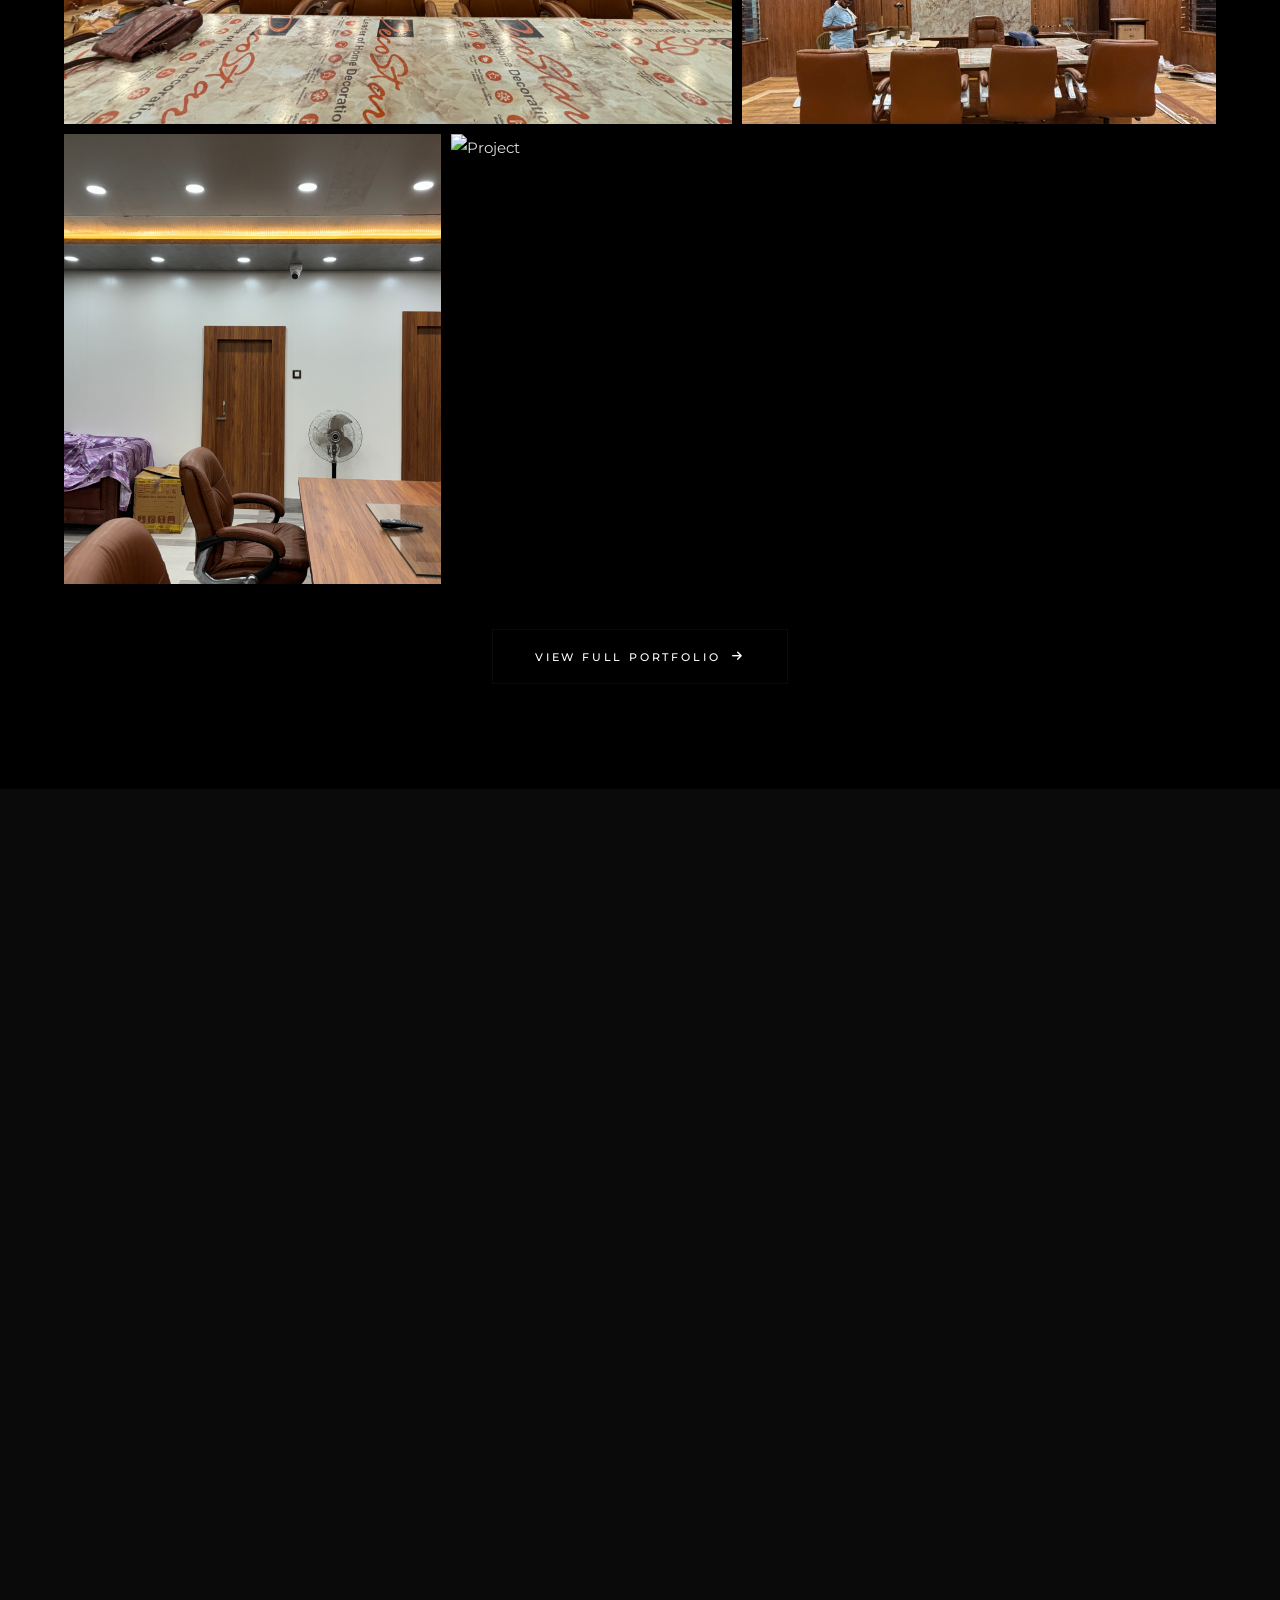
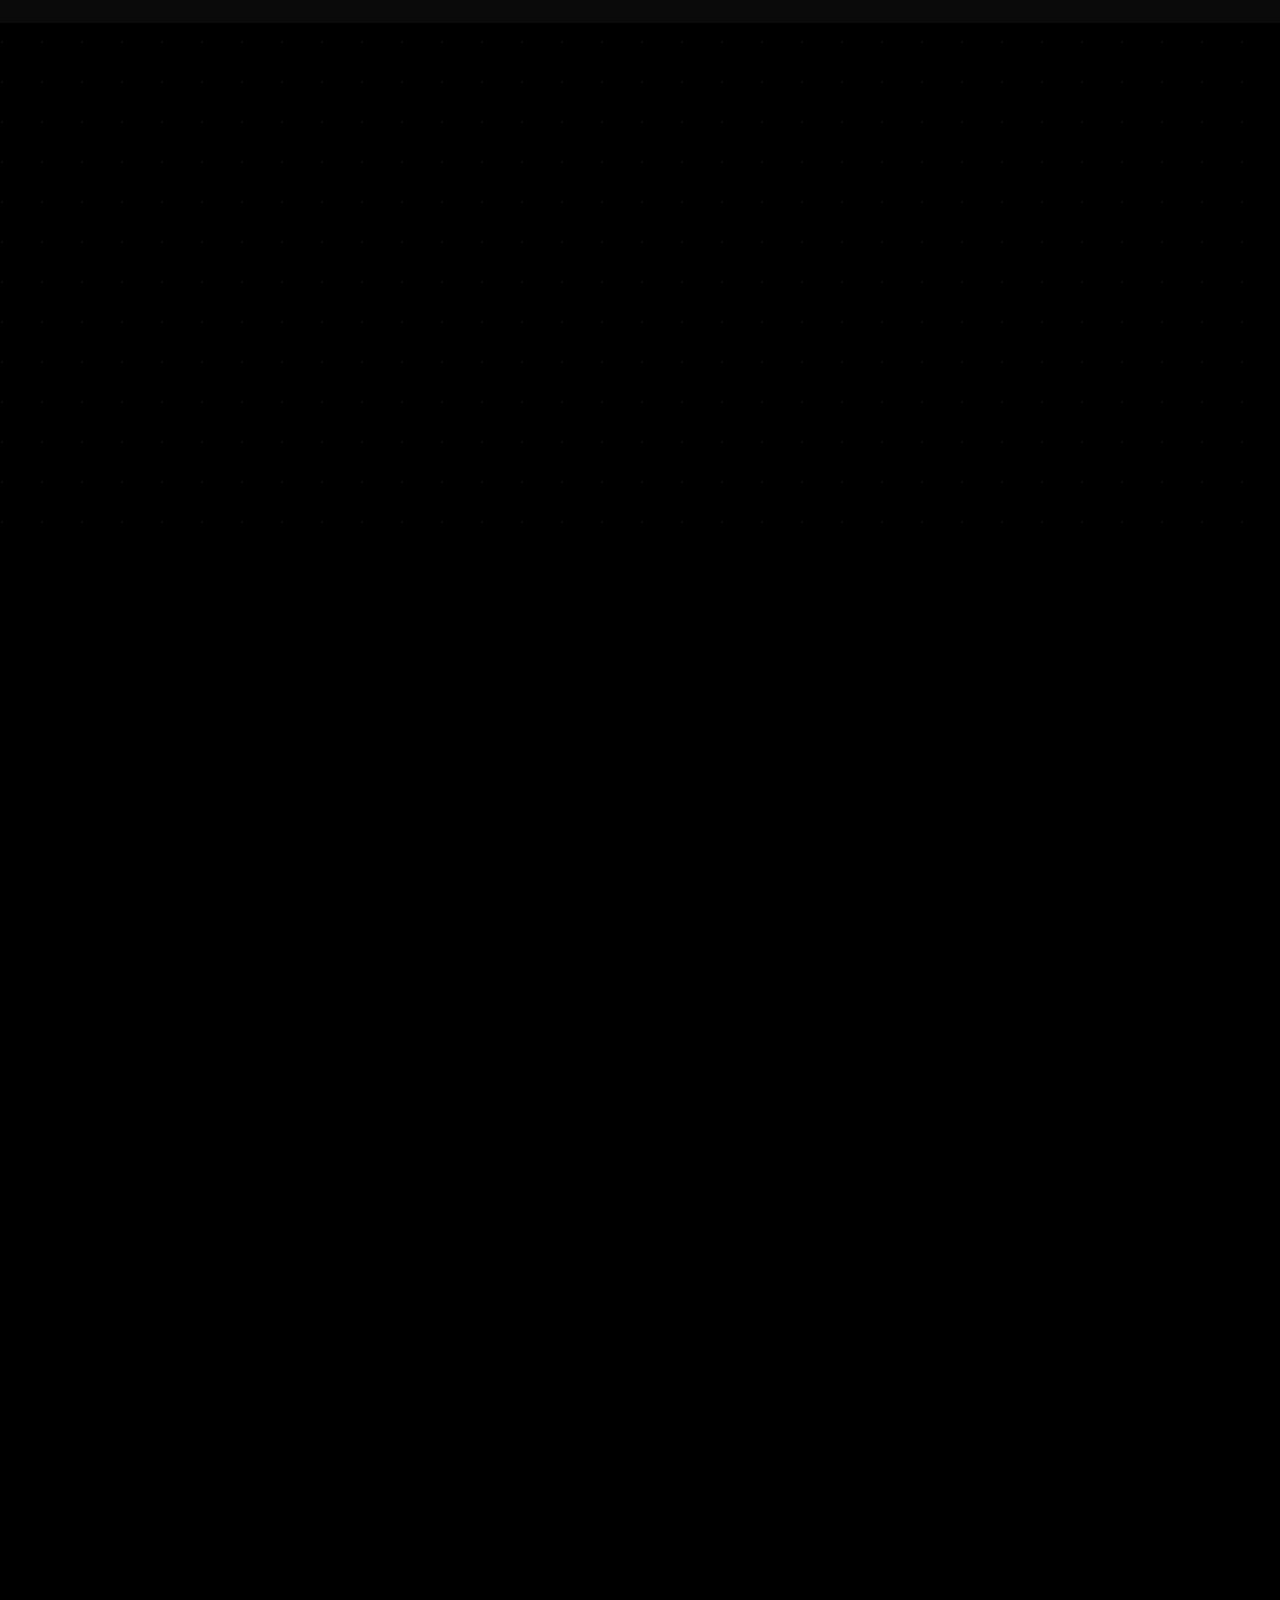
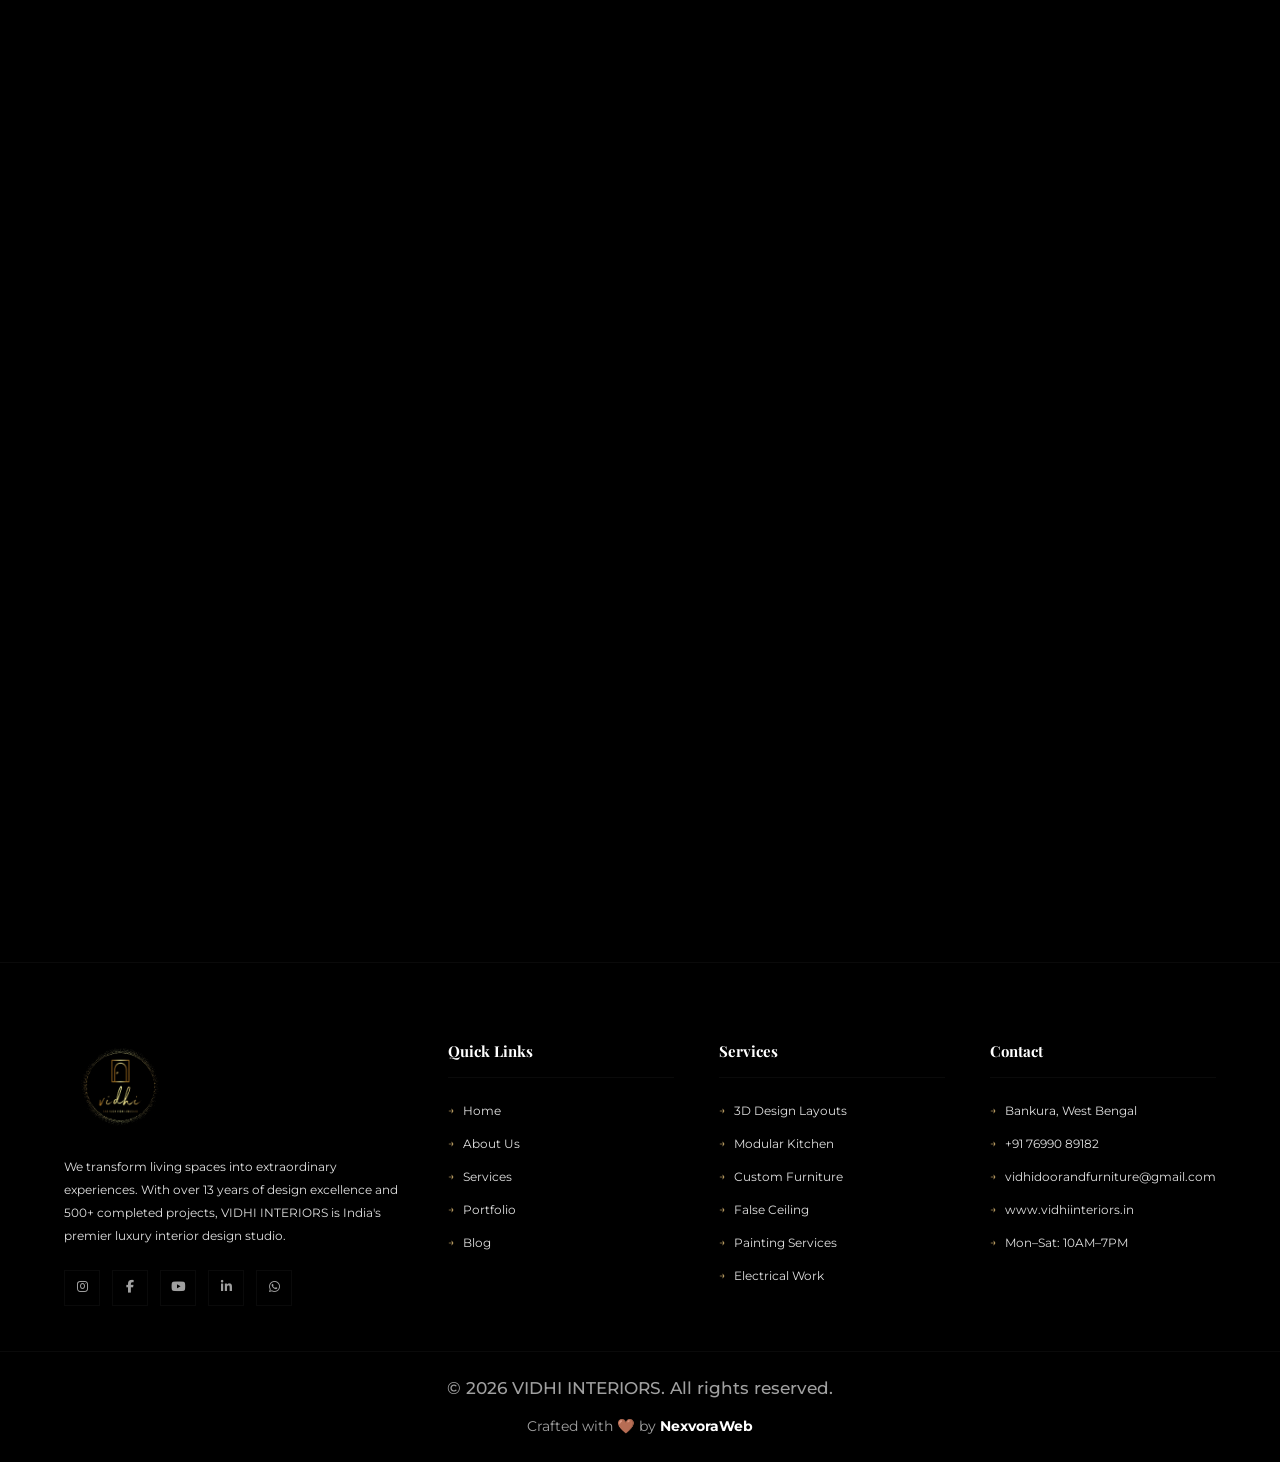
==== commit 8064cf87: "Seo updated and new blog added" ====
--- a/index.html
+++ b/index.html
@@ -218,6 +218,7 @@
       width: 6px;
     }
 
+
     ::-webkit-scrollbar-track {
       background: var(--bg-ivory);
     }
@@ -260,7 +261,6 @@
       /* Slightly larger for the new logo detail */
       width: auto;
       object-fit: contain;
-      mix-blend-mode: multiply;
       transition: all 0.3s ease;
     }
 
@@ -1192,7 +1192,7 @@
       opacity: 1;
     }
 
-    .port-info {}
+   
 
     .port-cat {
       font-size: 0.6rem;
@@ -1491,7 +1491,7 @@
       margin-top: 4rem;
     }
 
-    .contact-info {}
+    
 
     .contact-item {
       display: flex;
@@ -1696,7 +1696,7 @@
       padding: 5rem 5% 3rem;
     }
 
-    .footer-brand {}
+    
 
     .footer-brand .logo {
       margin-bottom: 1.2rem;
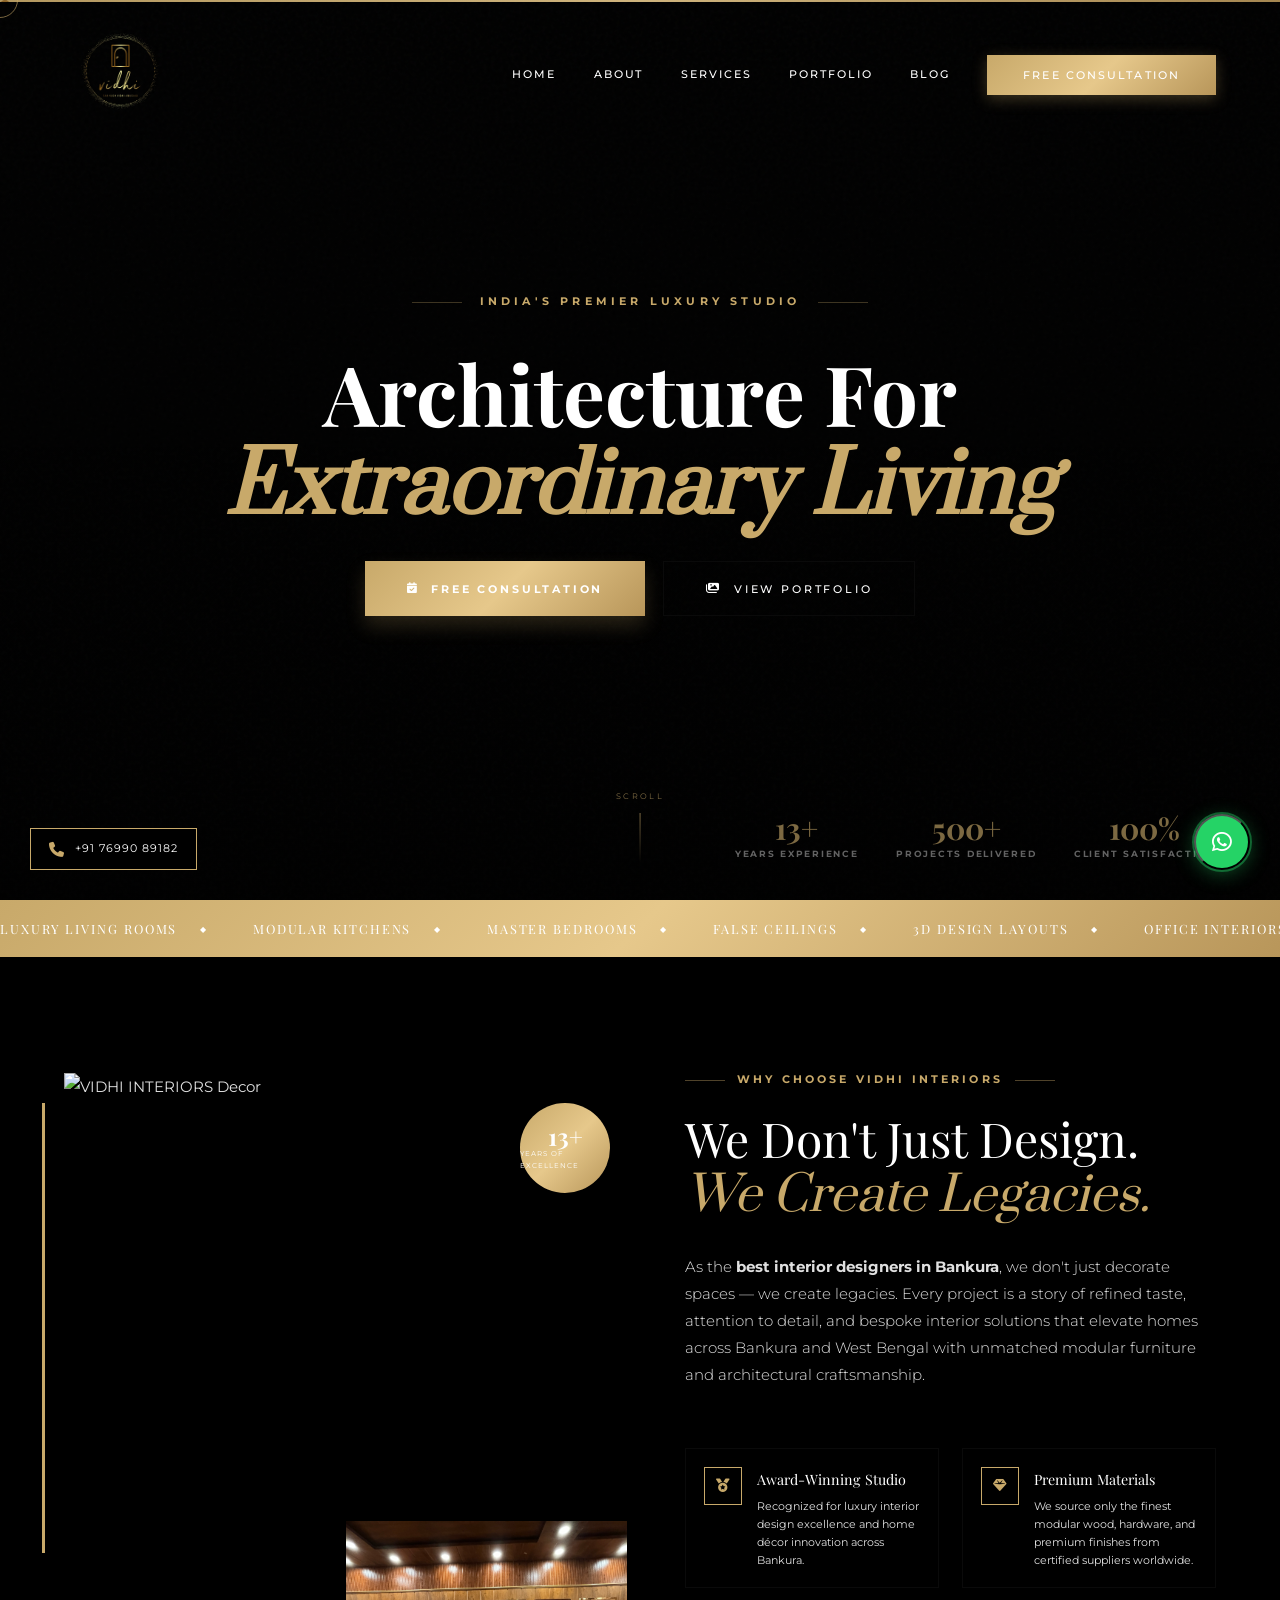
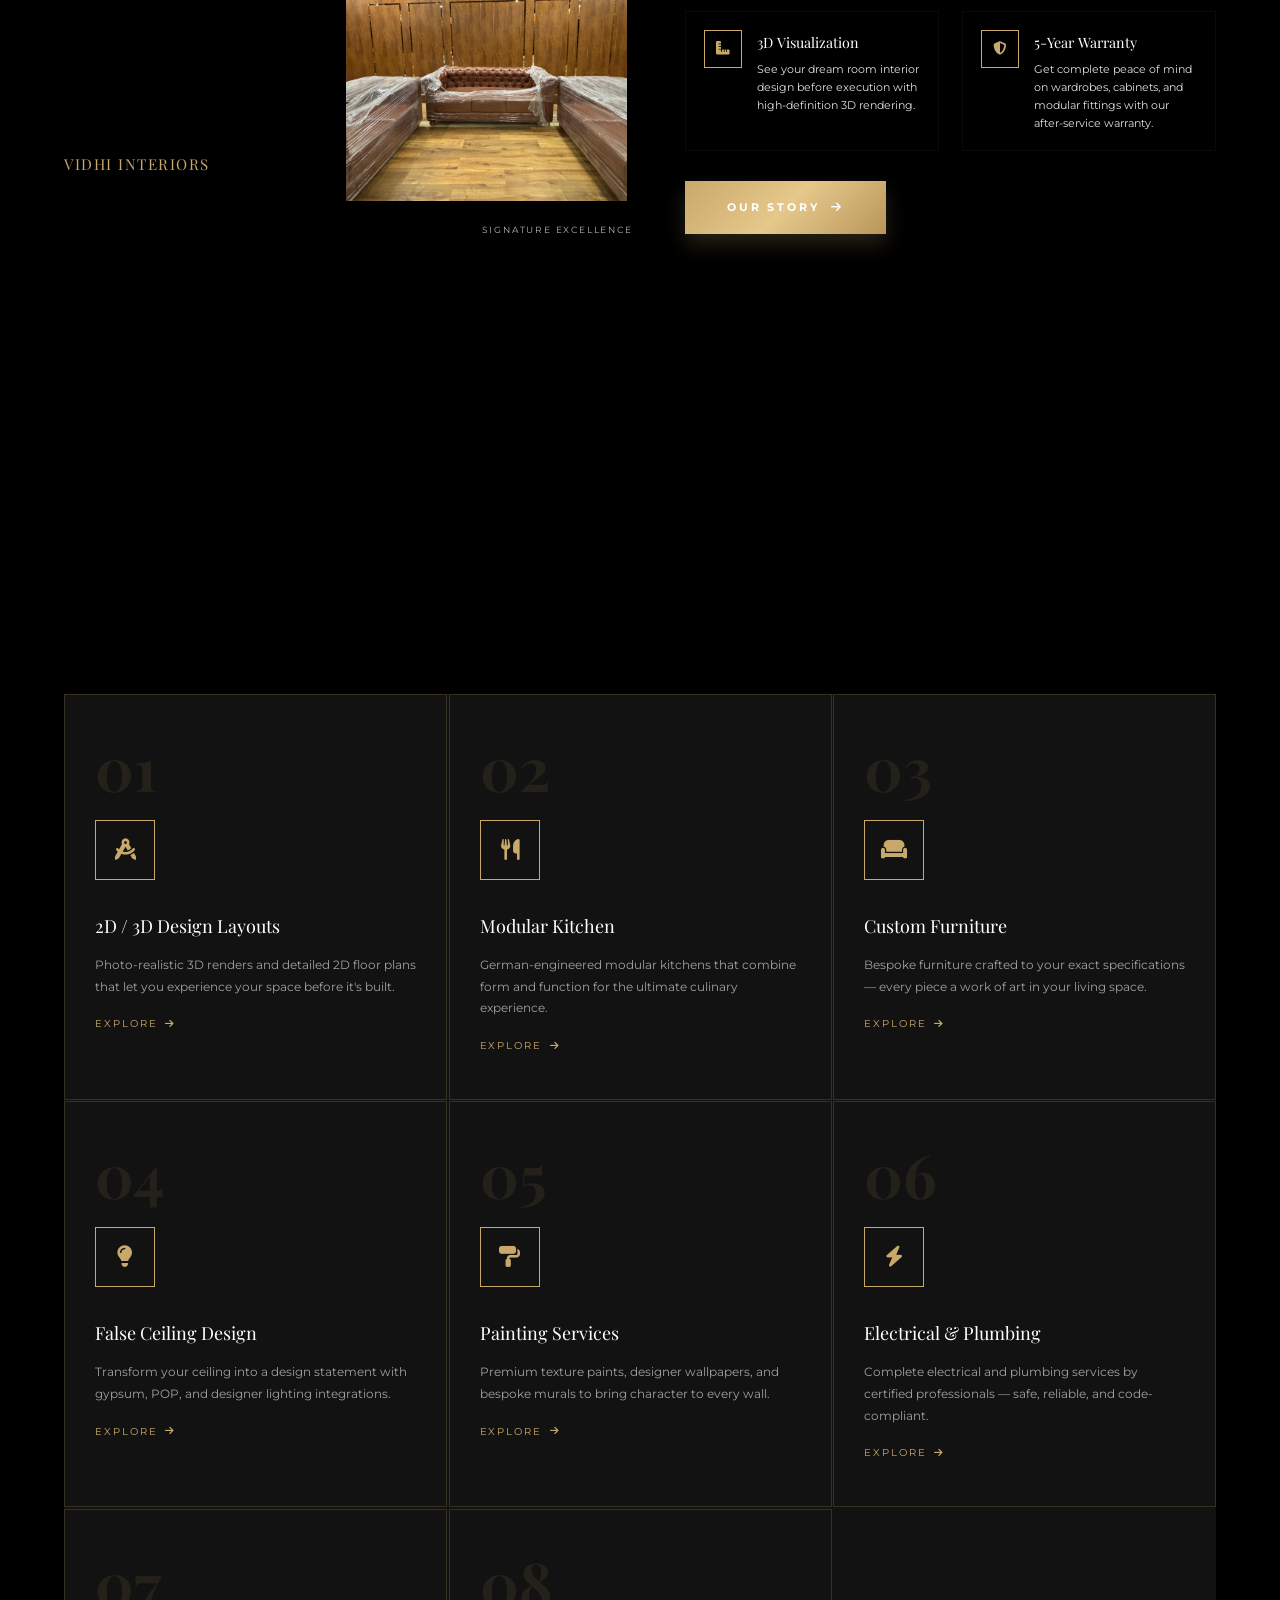
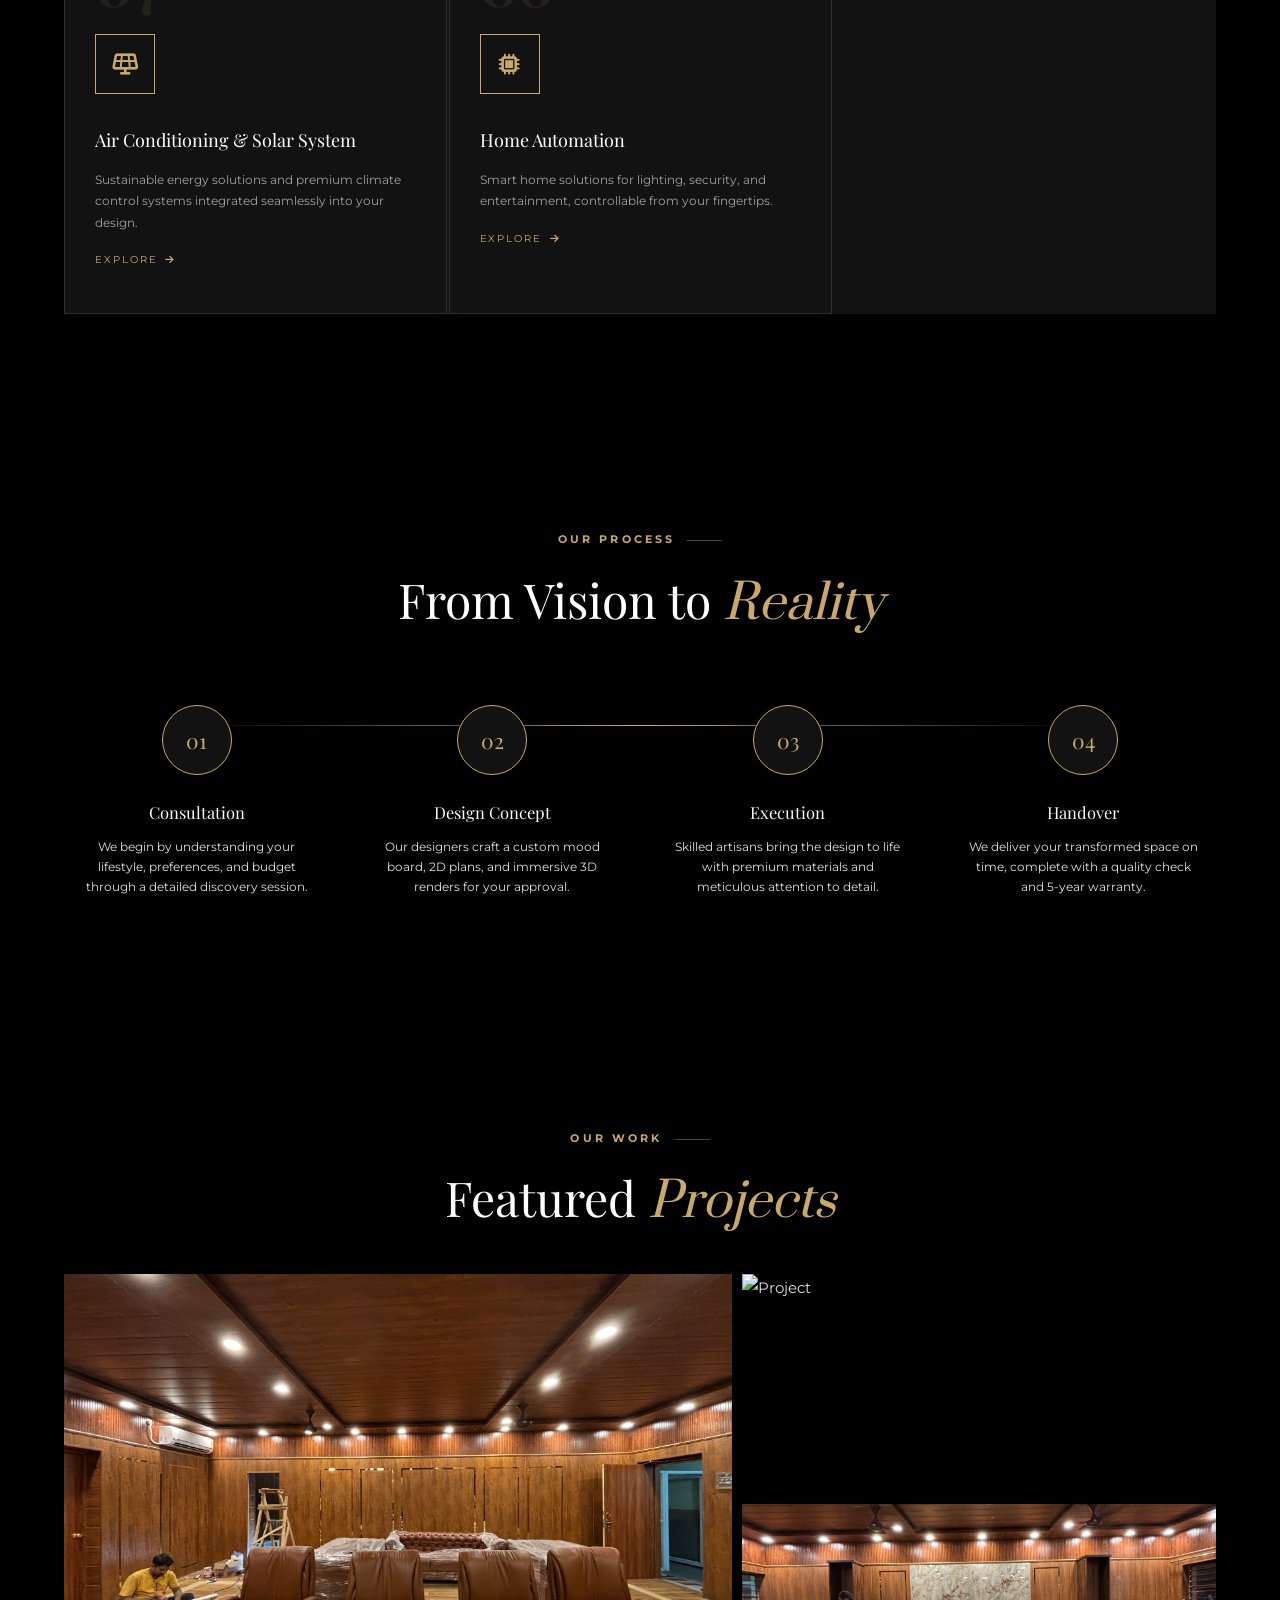
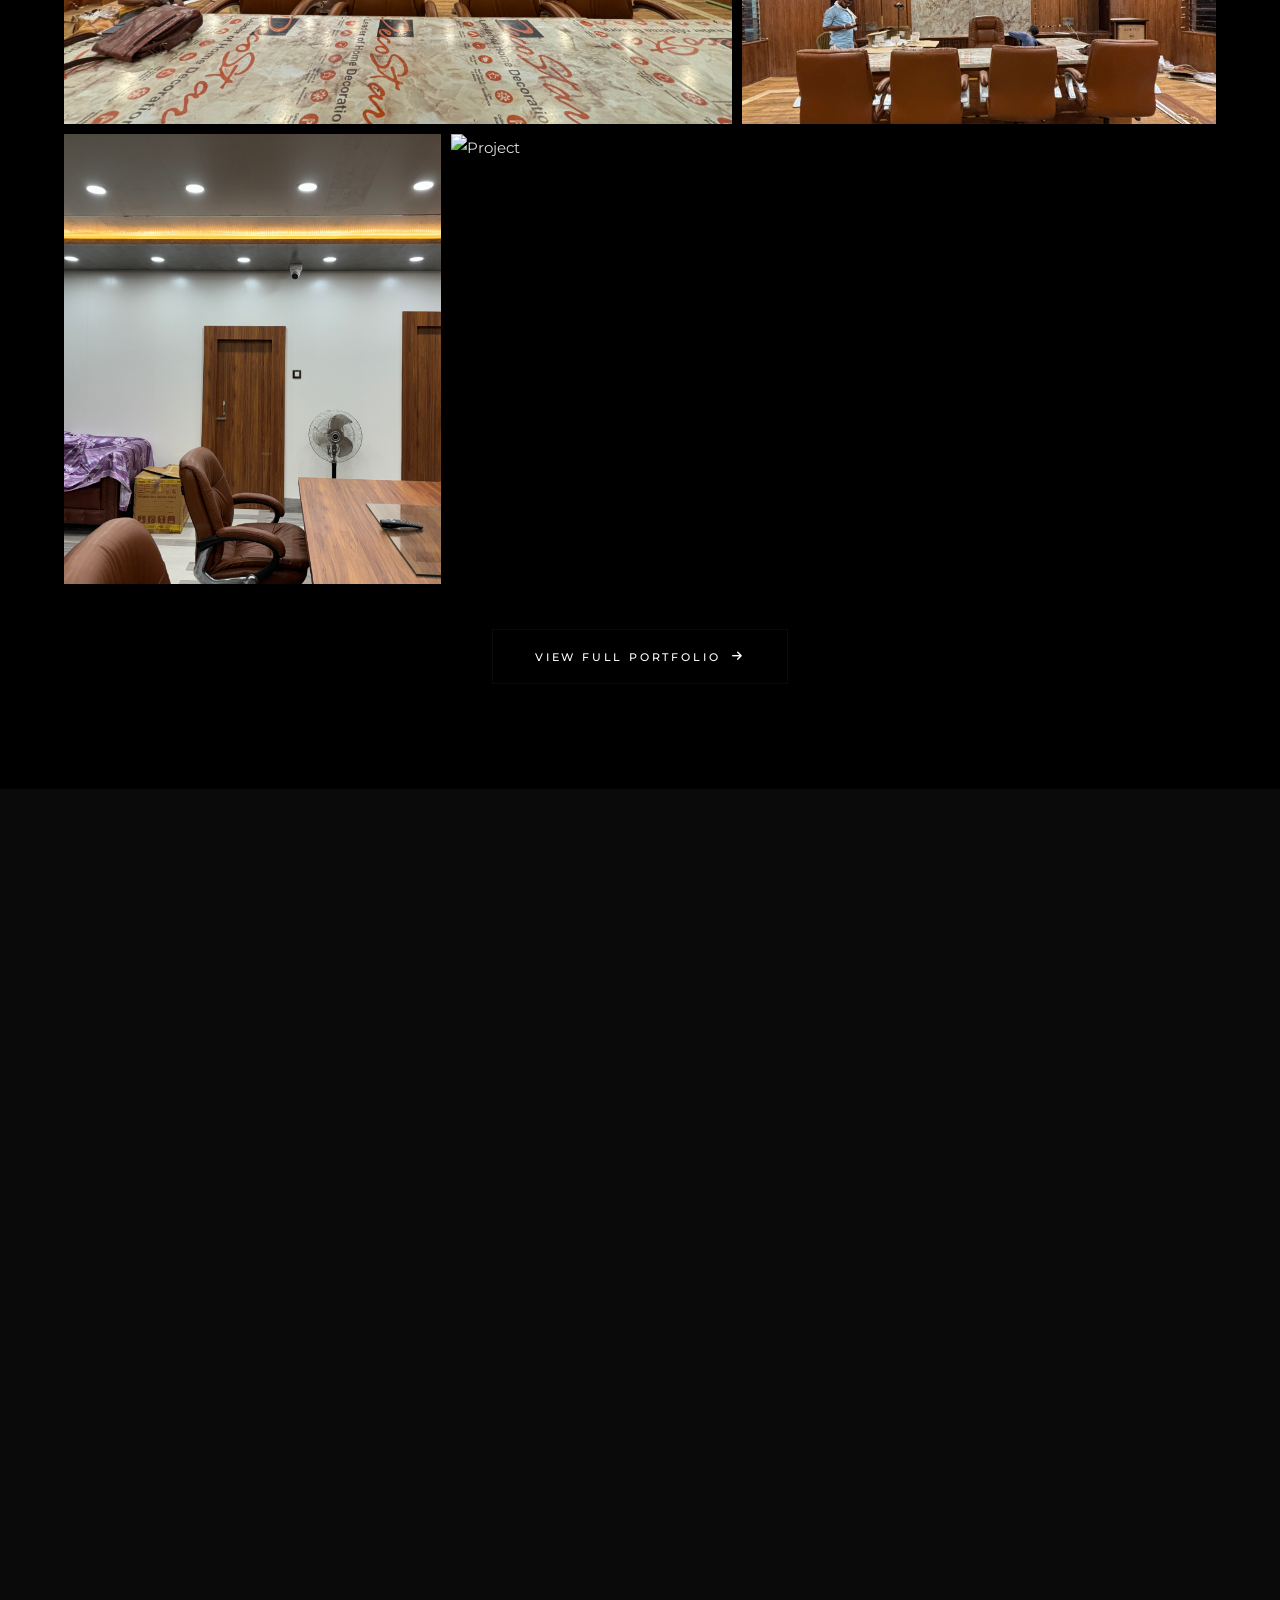
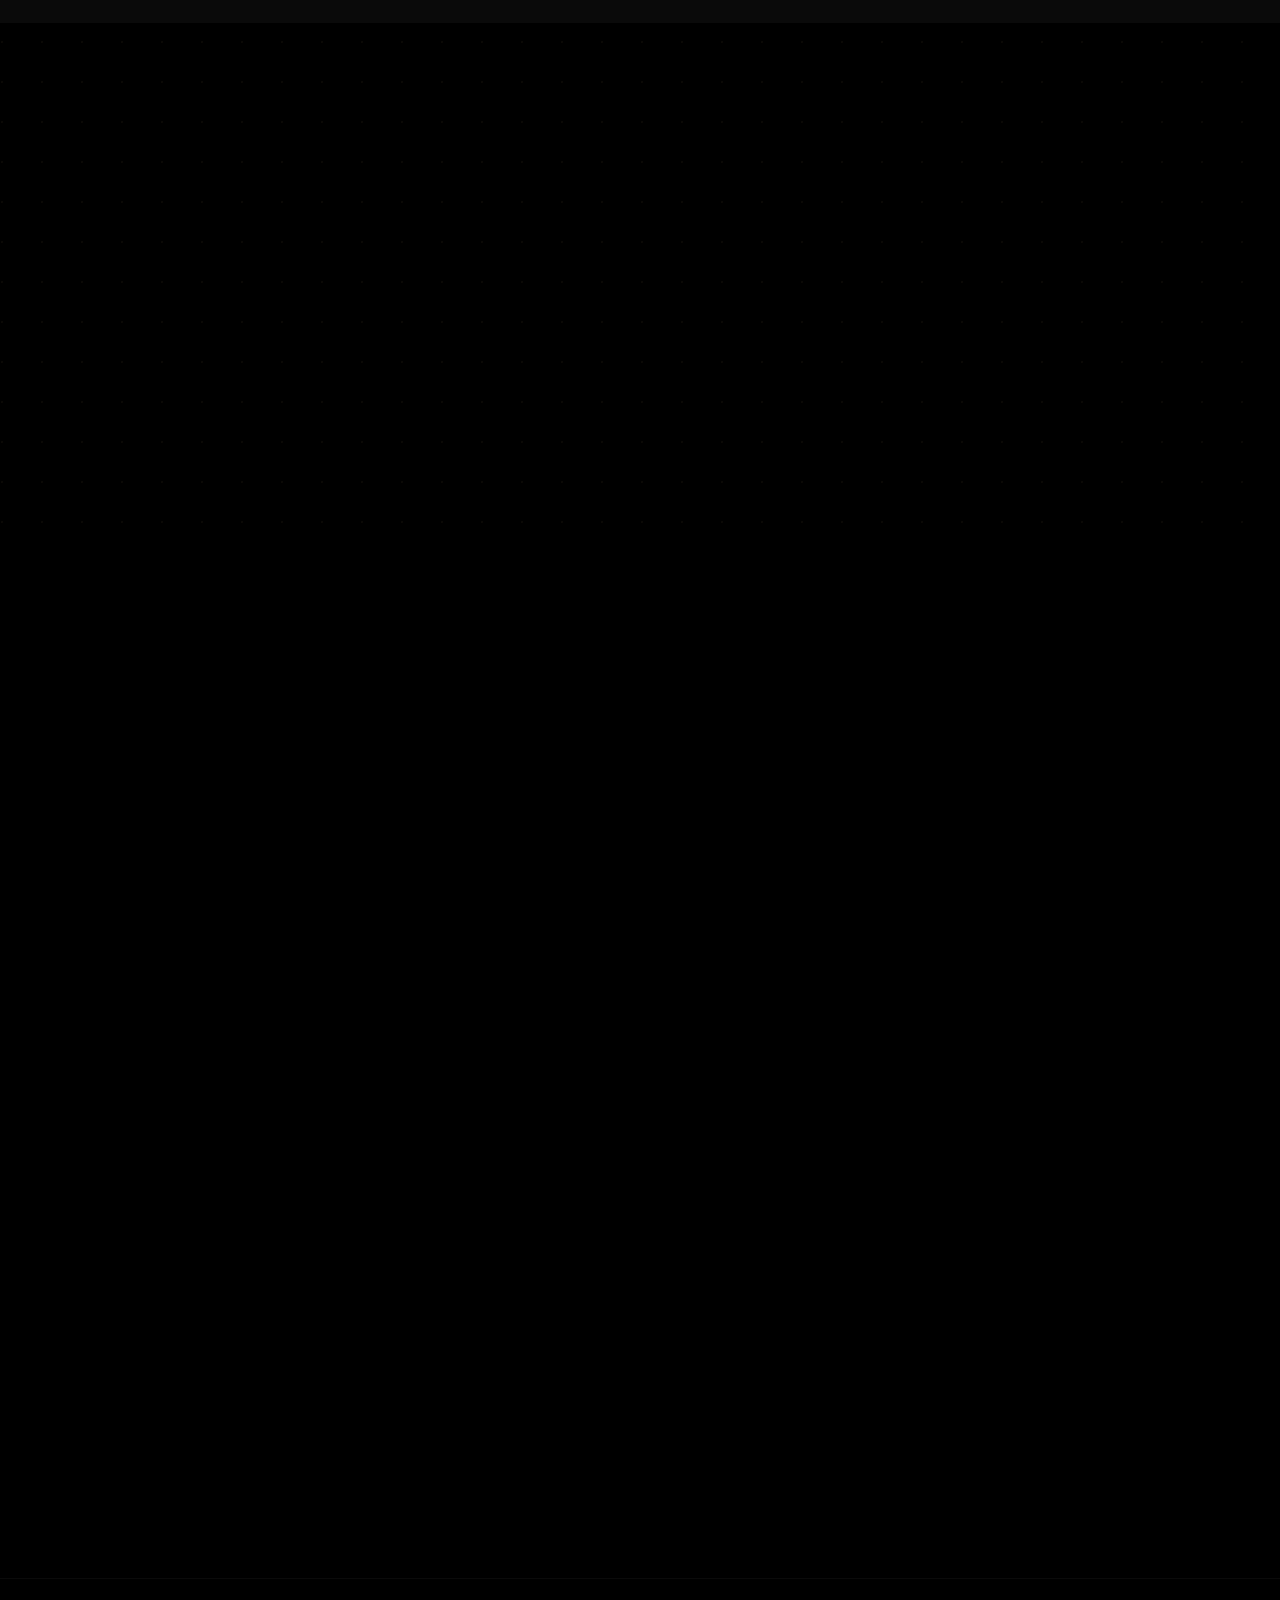
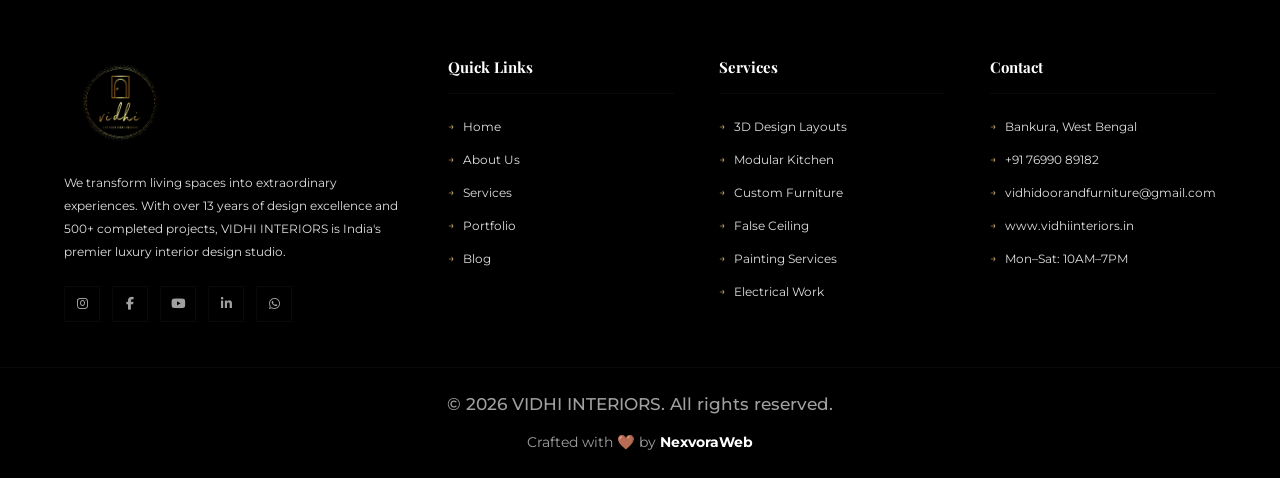
==== commit 6de04660: "fixed small glitches" ====
--- a/index.html
+++ b/index.html
@@ -2158,174 +2158,43 @@
       }
 
       .services-grid {
-        grid-template-columns: 1fr !important;
-        gap: 0 !important;
+        grid-template-columns: 1fr 1fr !important;
+        gap: 10px !important;
+        background: transparent !important;
       }
 
       .service-card {
-        display: grid !important;
-        grid-template-columns: 70px 1fr !important;
-        grid-template-areas:
-          "icon name"
-          "icon desc"
-          "icon arrow" !important;
-        column-gap: 1.5rem !important;
-        row-gap: 0.5rem !important;
-        padding: 2.5rem 2rem !important;
-        border-bottom: 1px solid var(--bg-beige) !important;
-        border-right: none !important;
-        align-items: start !important;
-        text-align: left !important;
-        background: #fff !important;
+        display: flex !important;
+        flex-direction: column !important;
+        align-items: center !important;
+        justify-content: center !important;
+        text-align: center !important;
+        padding: 1.5rem 1rem !important;
+        aspect-ratio: 1 / 1 !important;
+        border: 1px solid var(--glass-border) !important;
+        background: var(--bg-cream) !important;
+        position: relative !important;
       }
 
       .service-icon {
-        grid-area: icon;
-        margin: 0 !important;
-        width: 60px !important;
-        height: 60px !important;
+        margin: 0 0 1rem 0 !important;
+        width: 50px !important;
+        height: 50px !important;
       }
 
       .service-name {
-        grid-area: name;
-        margin: 0 !important;
-        font-size: 1.2rem !important;
-      }
-
-      .service-desc {
-        grid-area: desc;
-        margin: 0 !important;
+        margin: 0 0 0.6rem 0 !important;
         font-size: 0.85rem !important;
-        line-height: 1.7 !important;
-      }
-
-      .service-arrow {
-        grid-area: arrow;
-        margin-top: 1rem !important;
-      }
-
-      .service-num {
-        position: absolute !important;
-        top: 1rem !important;
-        right: 2rem !important;
-        font-size: 2.5rem !important;
-        margin: 0 !important;
-        opacity: 0.5 !important;
-      }
-
-      .services-grid h3 {
-        display: none;
-      }
-
-      /* Hide the old redundant h3 if it exists in grid */
-
-      .services-grid h3 {
-        font-size: 1rem !important;
-      }
-
-      .services-grid p {
-        display: none;
-      }
-
-      /* Hide descriptions on mobile grid for space */
-      .services-grid div[style*="padding:2rem"] {
-        padding: 1rem !important;
-      }
-
-      .port-item:nth-child(n) {
-        grid-column: span 1;
-        grid-row: span 1;
-      }
-
-      .perks-grid {
-        grid-template-columns: 1fr;
-      }
-
-      .form-row {
-        grid-template-columns: 1fr;
-      }
-
-      .blog-grid {
-        grid-template-columns: 1fr;
-      }
-
-      .footer-main {
-        grid-template-columns: 1fr;
-      }
-
-      .footer-bottom {
-        flex-direction: column;
-        text-align: center;
-      }
-
-      section {
-        padding: 4rem 6%;
-      }
-
-      .modal {
-        padding: 2.5rem 1.5rem;
-        width: 95%;
-        margin: 0 auto;
-      }
-
-      .hero-h1 {
-        font-size: clamp(2.2rem, 10vw, 3.5rem);
-      }
-    }
-
-    @media(max-width: 480px) {
-      .logo-img {
-        height: 60px !important;
-      }
-
-      .portfolio-grid {
-        grid-template-columns: 1fr;
-        grid-auto-rows: 280px;
-      }
-
-      .services-grid {
-        grid-template-columns: 1fr !important;
-        gap: 0 !important;
+        line-height: 1.3 !important;
       }
 
       .service-desc {
         display: none !important;
       }
 
-      .service-card {
-        display: grid !important;
-        grid-template-columns: 50px 1fr !important;
-        grid-template-areas:
-          "icon name"
-          "icon arrow" !important;
-        column-gap: 0.8rem !important;
-        row-gap: 0.1rem !important;
-        padding: 1.2rem 0.8rem !important;
-        border-bottom: 1px solid var(--bg-beige) !important;
-        border-right: none !important;
-        align-items: center !important;
-        text-align: left !important;
-        background: #fff !important;
-      }
-
-      .service-icon {
-        grid-area: icon;
-        margin: 0 !important;
-        width: 42px !important;
-        height: 42px !important;
-        font-size: 1rem !important;
-      }
-
-      .service-name {
-        grid-area: name;
-        margin: 0 !important;
-        font-size: 0.92rem !important;
-      }
-
       .service-arrow {
-        grid-area: arrow;
-        margin-top: 0 !important;
-        font-size: 0.55rem !important;
+        margin-top: auto !important;
+        font-size: 0.6rem !important;
       }
 
       .service-num {
@@ -2334,7 +2203,100 @@
         right: 0.8rem !important;
         font-size: 1.8rem !important;
         margin: 0 !important;
-        opacity: 0.05 !important;
+        opacity: 0.08 !important;
+      }
+
+      .services-grid h3 {
+        display: none;
+      }
+
+      .services-grid p {
+        display: none;
+      }
+      .services-grid div[style*="padding:2rem"] {
+        padding: 1rem !important;
+      }
+
+      .port-item:nth-child(n) {
+        grid-column: span 1;
+        grid-row: span 1;
+      }
+
+      .perks-grid {
+        grid-template-columns: 1fr;
+      }
+
+      .form-row {
+        grid-template-columns: 1fr;
+      }
+
+      .blog-grid {
+        grid-template-columns: 1fr;
+      }
+
+      .footer-main {
+        grid-template-columns: 1fr 1fr;
+        gap: 2rem;
+      }
+
+      .footer-brand {
+        grid-column: 1 / -1;
+      }
+
+      .footer-bottom {
+        flex-direction: column;
+        text-align: center;
+      }
+
+      section {
+        padding: 4rem 6%;
+      }
+
+      .modal {
+        padding: 2.5rem 1.5rem;
+        width: 95%;
+        margin: 0 auto;
+      }
+
+      .hero-h1 {
+        font-size: clamp(2.2rem, 10vw, 3.5rem);
+      }
+    }
+
+    @media(max-width: 480px) {
+      .logo-img {
+        height: 60px !important;
+      }
+
+      .portfolio-grid {
+        grid-template-columns: 1fr 1fr;
+        grid-auto-rows: 180px;
+        gap: 8px;
+      }
+
+      .services-grid {
+        grid-template-columns: 1fr 1fr !important;
+        gap: 8px !important;
+      }
+
+      .service-card {
+        padding: 1.2rem 0.8rem !important;
+        aspect-ratio: 1 / 1 !important;
+      }
+
+      .service-icon {
+        width: 38px !important;
+        height: 38px !important;
+        font-size: 0.9rem !important;
+        margin-bottom: 0.8rem !important;
+      }
+
+      .service-name {
+        font-size: 0.78rem !important;
+      }
+
+      .service-arrow {
+        font-size: 0.5rem !important;
       }
 
       .hero-btns {
@@ -2893,101 +2855,7 @@
       </div>
     </section>
 
-    <!-- CONTACT -->
-    <section id="contact" style="padding:7rem 5%;">
-      <div class="text-center reveal">
-        <div class="section-tag">Get In Touch</div>
-        <h2 class="section-title">Start Your Design <em>Journey</em></h2>
-        <p class="section-sub">Tell us about your project and we'll get back within 24 hours.</p>
-      </div>
-      <div class="contact-grid reveal">
-        <div class="contact-info">
-          <a href="https://maps.app.goo.gl/V3acpTaHRtUXacK7" target="_blank" class="contact-item"
-            style="text-decoration:none;">
-            <div class="contact-item-icon"><i class="fas fa-map-marker-alt"></i></div>
-            <div>
-              <div class="contact-item-label">Our Studio</div>
-              <div class="contact-item-val">Bankura, West Bengal</div>
-            </div>
-          </a>
-          <a href="tel:+917699089182" class="contact-item" style="text-decoration:none;">
-            <div class="contact-item-icon"><i class="fas fa-phone"></i></div>
-            <div>
-              <div class="contact-item-label">Phone / WhatsApp</div>
-              <div class="contact-item-val">+91 76990 89182</div>
-            </div>
-          </a>
-          <a href="mailto:vidhidoorandfurniture@gmail.com" class="contact-item" style="text-decoration:none;">
-            <div class="contact-item-icon"><i class="fas fa-envelope"></i></div>
-            <div>
-              <div class="contact-item-label">Email</div>
-              <div class="contact-item-val">vidhidoorandfurniture@gmail.com</div>
-            </div>
-          </a>
-          <a href="#" class="contact-item" style="text-decoration:none;"
-            target="_blank">
-            <div class="contact-item-icon"><i class="fas fa-globe"></i></div>
-            <div>
-              <div class="contact-item-label">Website</div>
-              <div class="contact-item-val">www.vidhiinteriors.in</div>
-            </div>
-          </a>
-          <div class="contact-item" style="border-bottom:none;">
-            <div class="contact-item-icon"><i class="fas fa-clock"></i></div>
-            <div>
-              <div class="contact-item-label">Working Hours</div>
-              <div class="contact-item-val">Mon – Sat: 10AM – 7PM</div>
-            </div>
-          </div>
-          <div style="margin-top:2rem;">
-            <a href="https://wa.me/917699089182" target="_blank" class="btn-gold" style="margin-right:1rem;">
-              <i class="fab fa-whatsapp"></i> WhatsApp Us
-            </a>
-          </div>
-        </div>
-        <div>
-          <form class="consult-form" onsubmit="submitForm(event)">
-            <div class="form-row">
-              <div class="form-group">
-                <label class="form-label">Full Name *</label>
-                <input type="text" class="form-control" placeholder="Your name" required />
-              </div>
-              <div class="form-group">
-                <label class="form-label">Phone Number *</label>
-                <input type="tel" class="form-control" placeholder="+91 00000 00000" required />
-              </div>
-            </div>
-            <div class="form-group">
-              <label class="form-label">Email Address</label>
-              <input type="email" class="form-control" placeholder="your@email.com" />
-            </div>
-            <div class="form-group">
-              <label class="form-label">Service Required</label>
-              <select class="form-control form-select">
-                <option value="">Select a service</option>
-                <option>2D / 3D Design Layout</option>
-                <option>Modular Kitchen</option>
-                <option>Custom Furniture</option>
-                <option>False Ceiling Design</option>
-                <option>Painting Services</option>
-                <option>Full Home Interior</option>
-                <option>Office Interior</option>
-              </select>
-            </div>
-            <div class="form-group">
-              <label class="form-label">Your Message</label>
-              <textarea class="form-control" placeholder="Tell us about your project, budget, timeline..."></textarea>
-            </div>
-            <div class="form-success" id="formSuccess">
-              ✓ Thank you! We'll contact you within 24 hours.
-            </div>
-            <button type="submit" class="btn-submit">
-              Send Message <i class="fas fa-paper-plane"></i>
-            </button>
-          </form>
-        </div>
-      </div>
-    </section>
+
 
     <!-- FOOTER -->
     <footer>
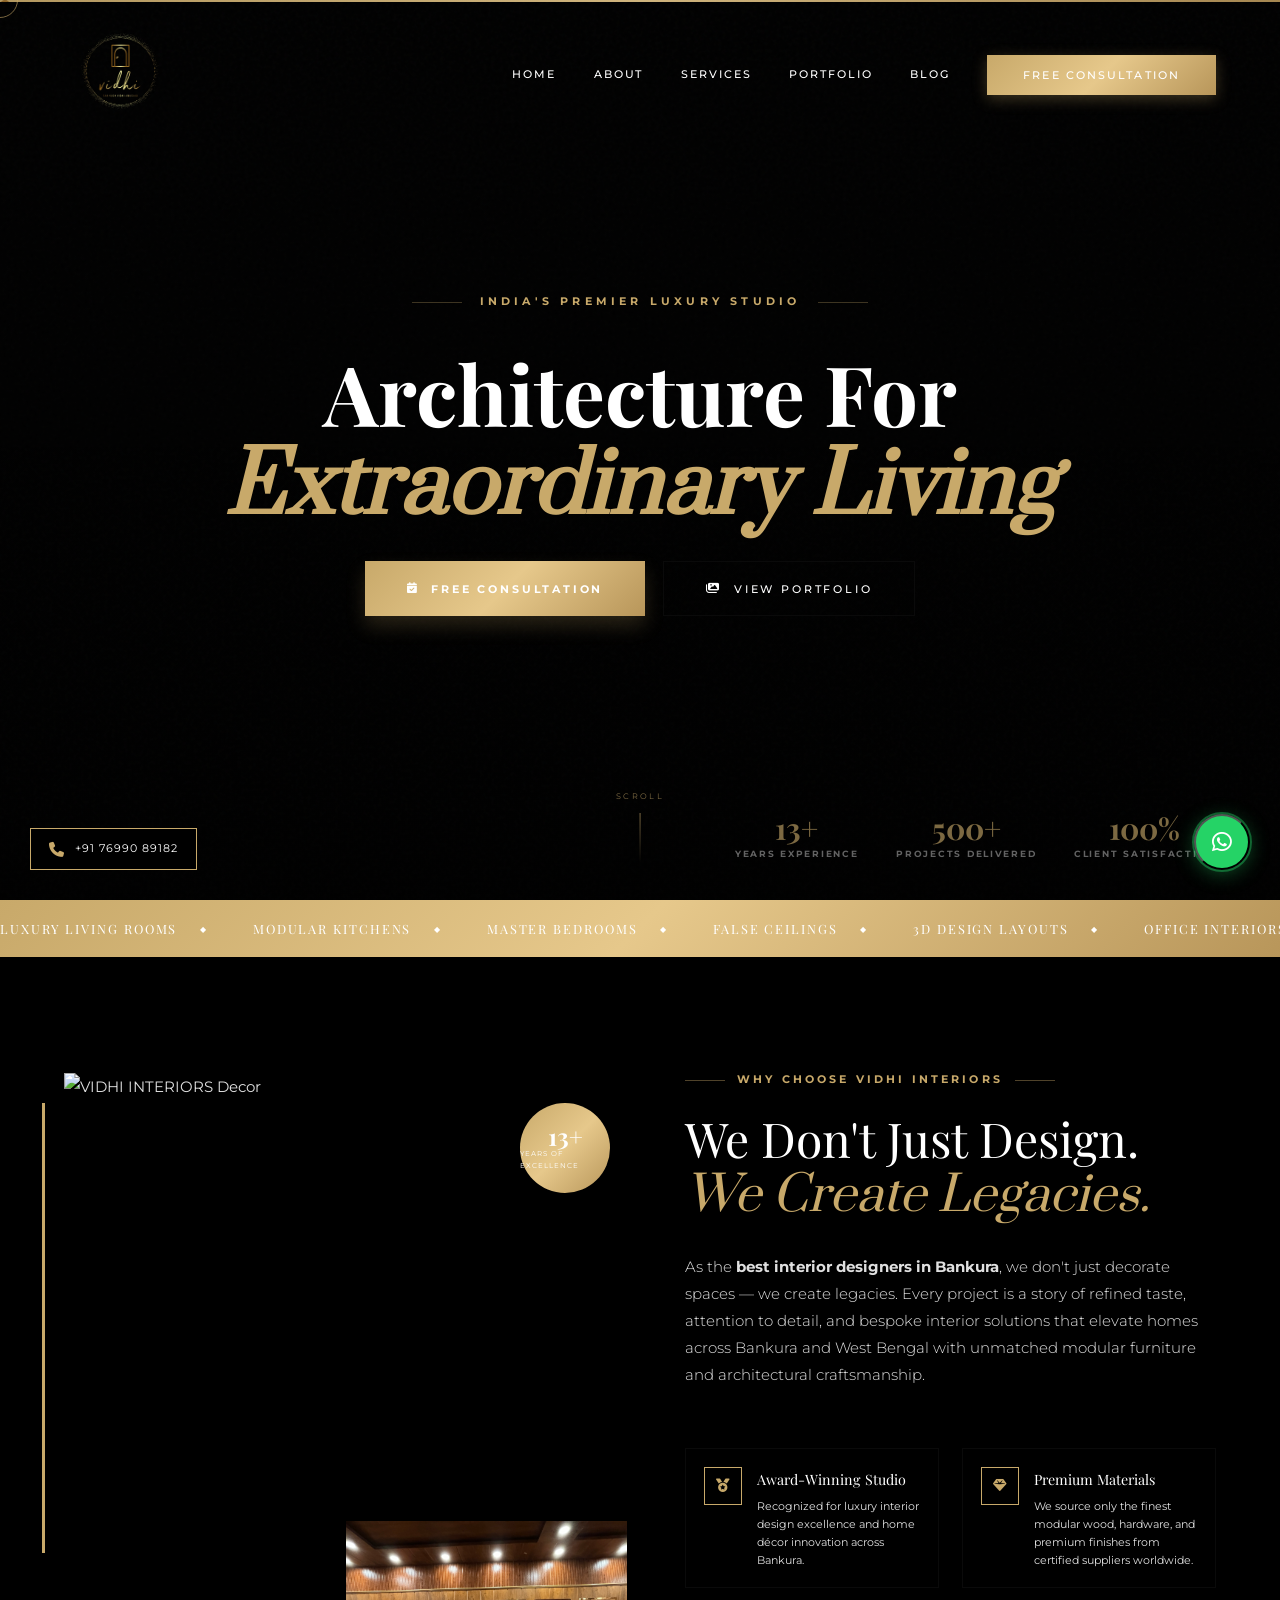
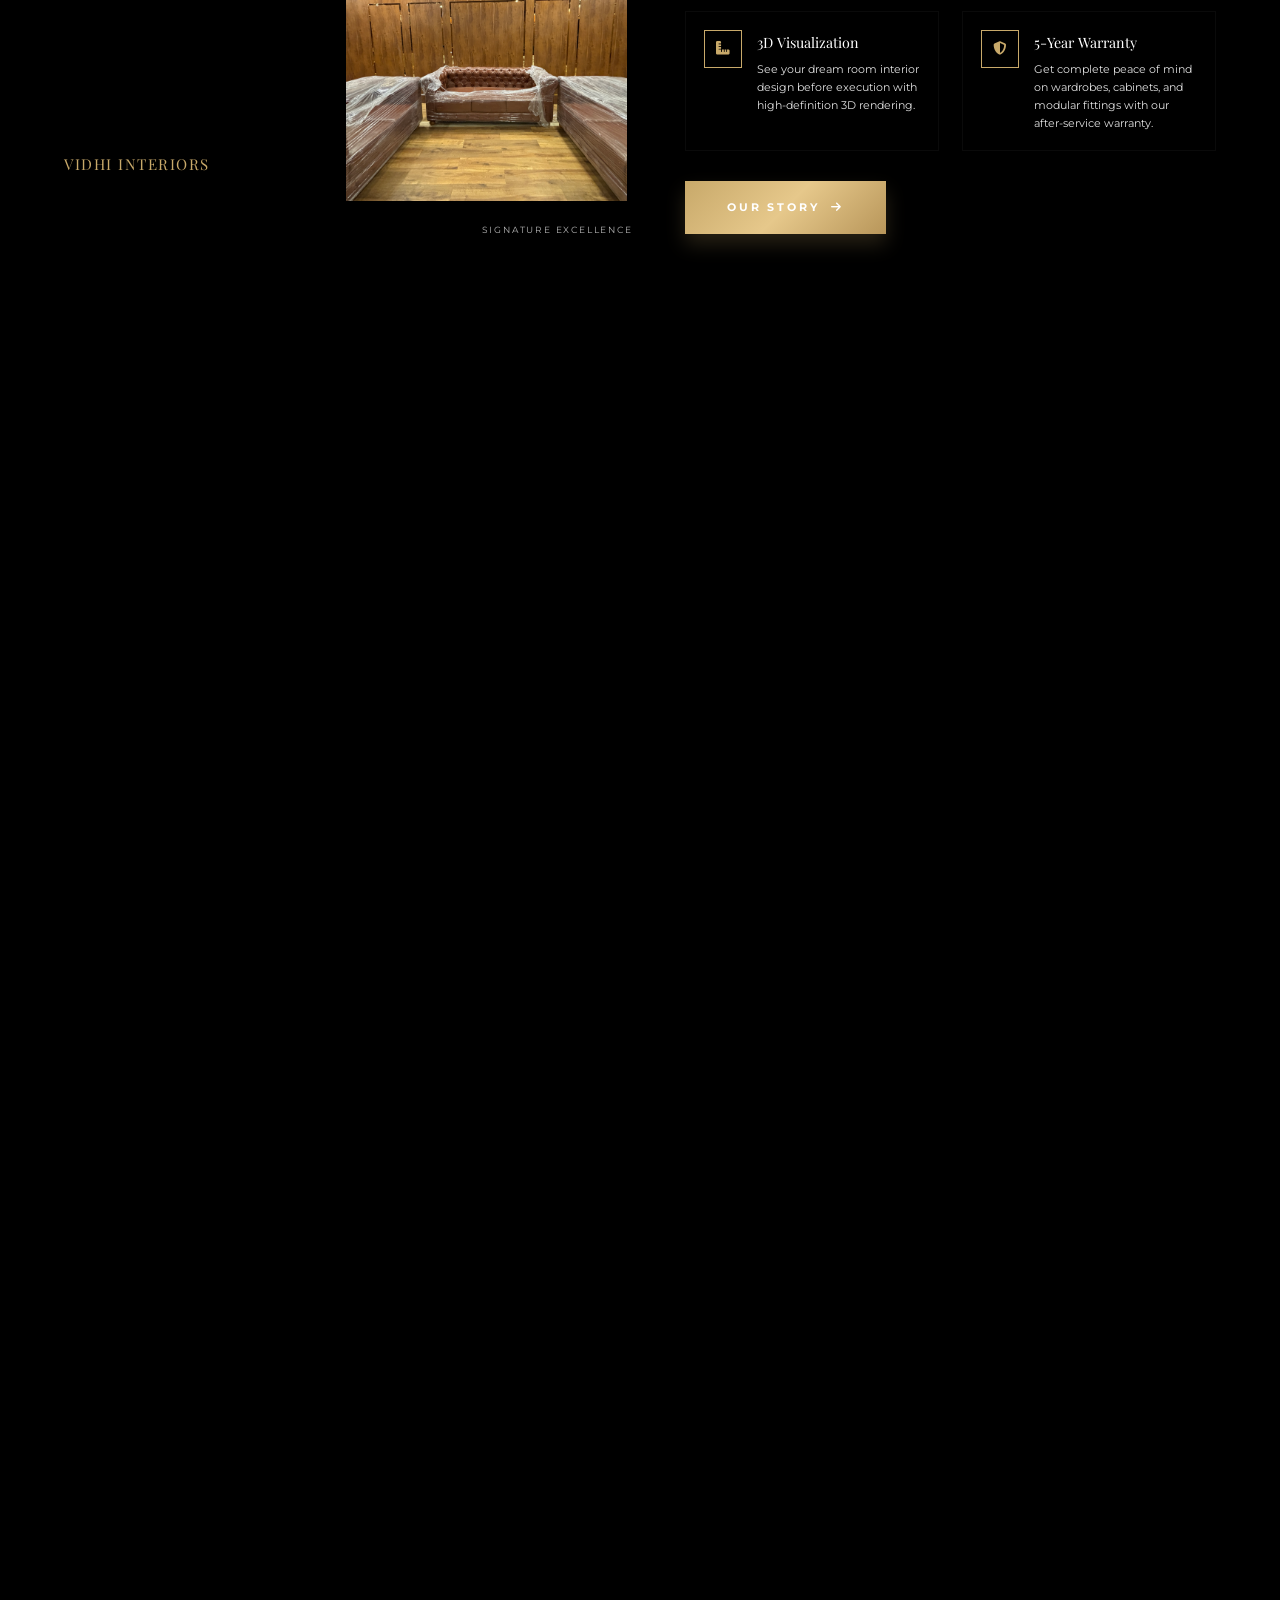
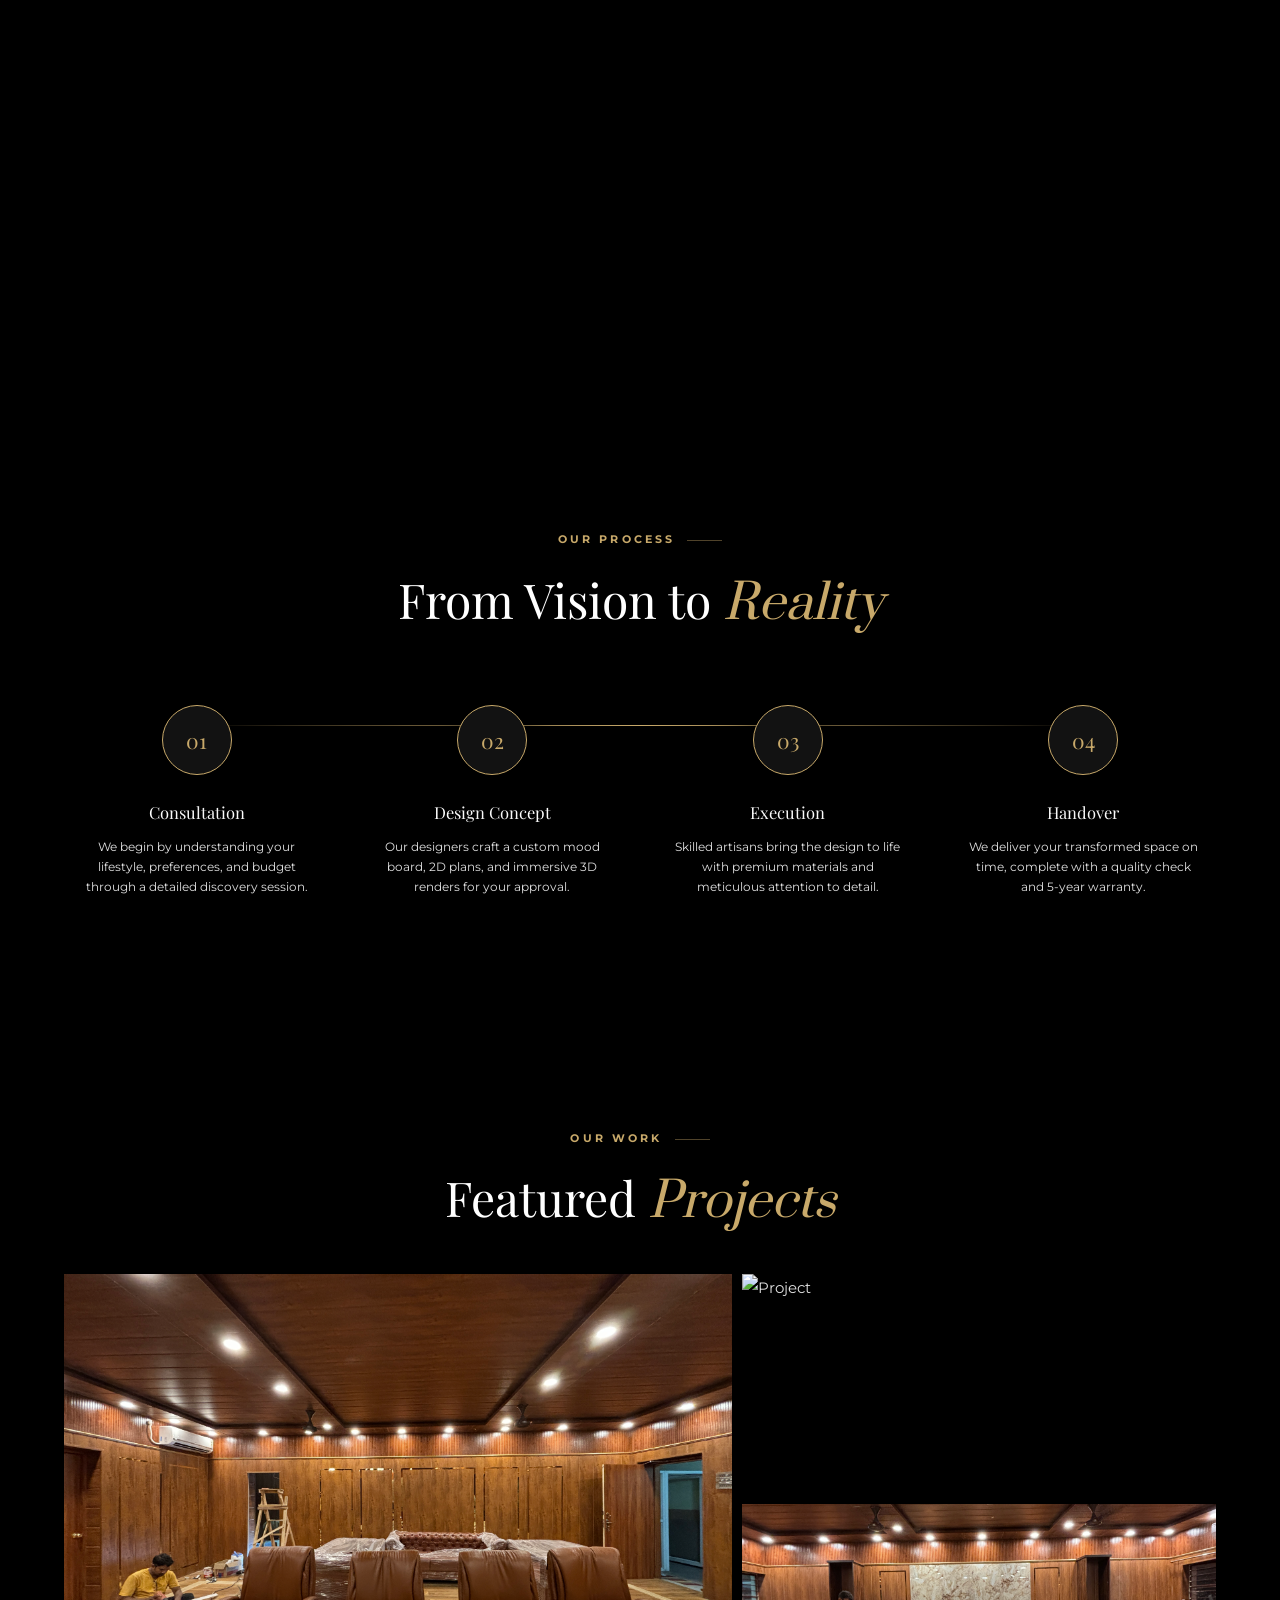
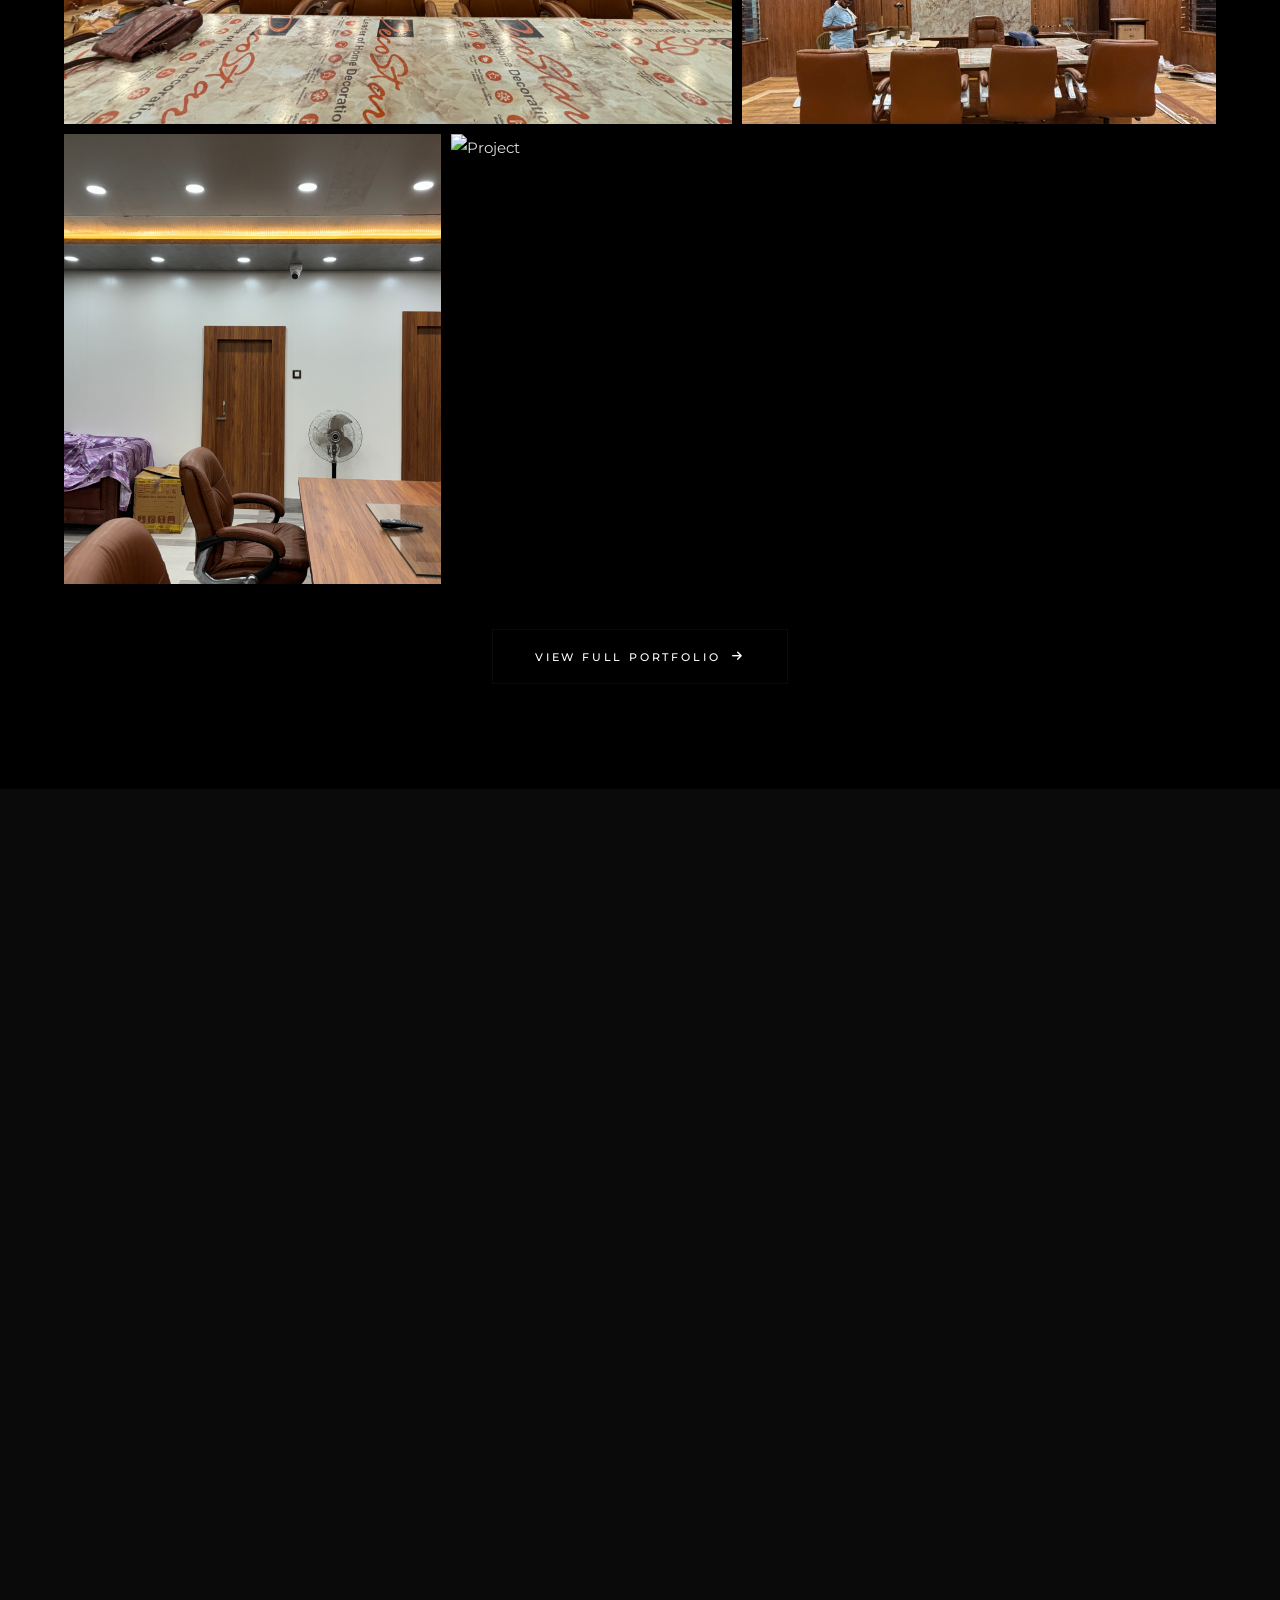
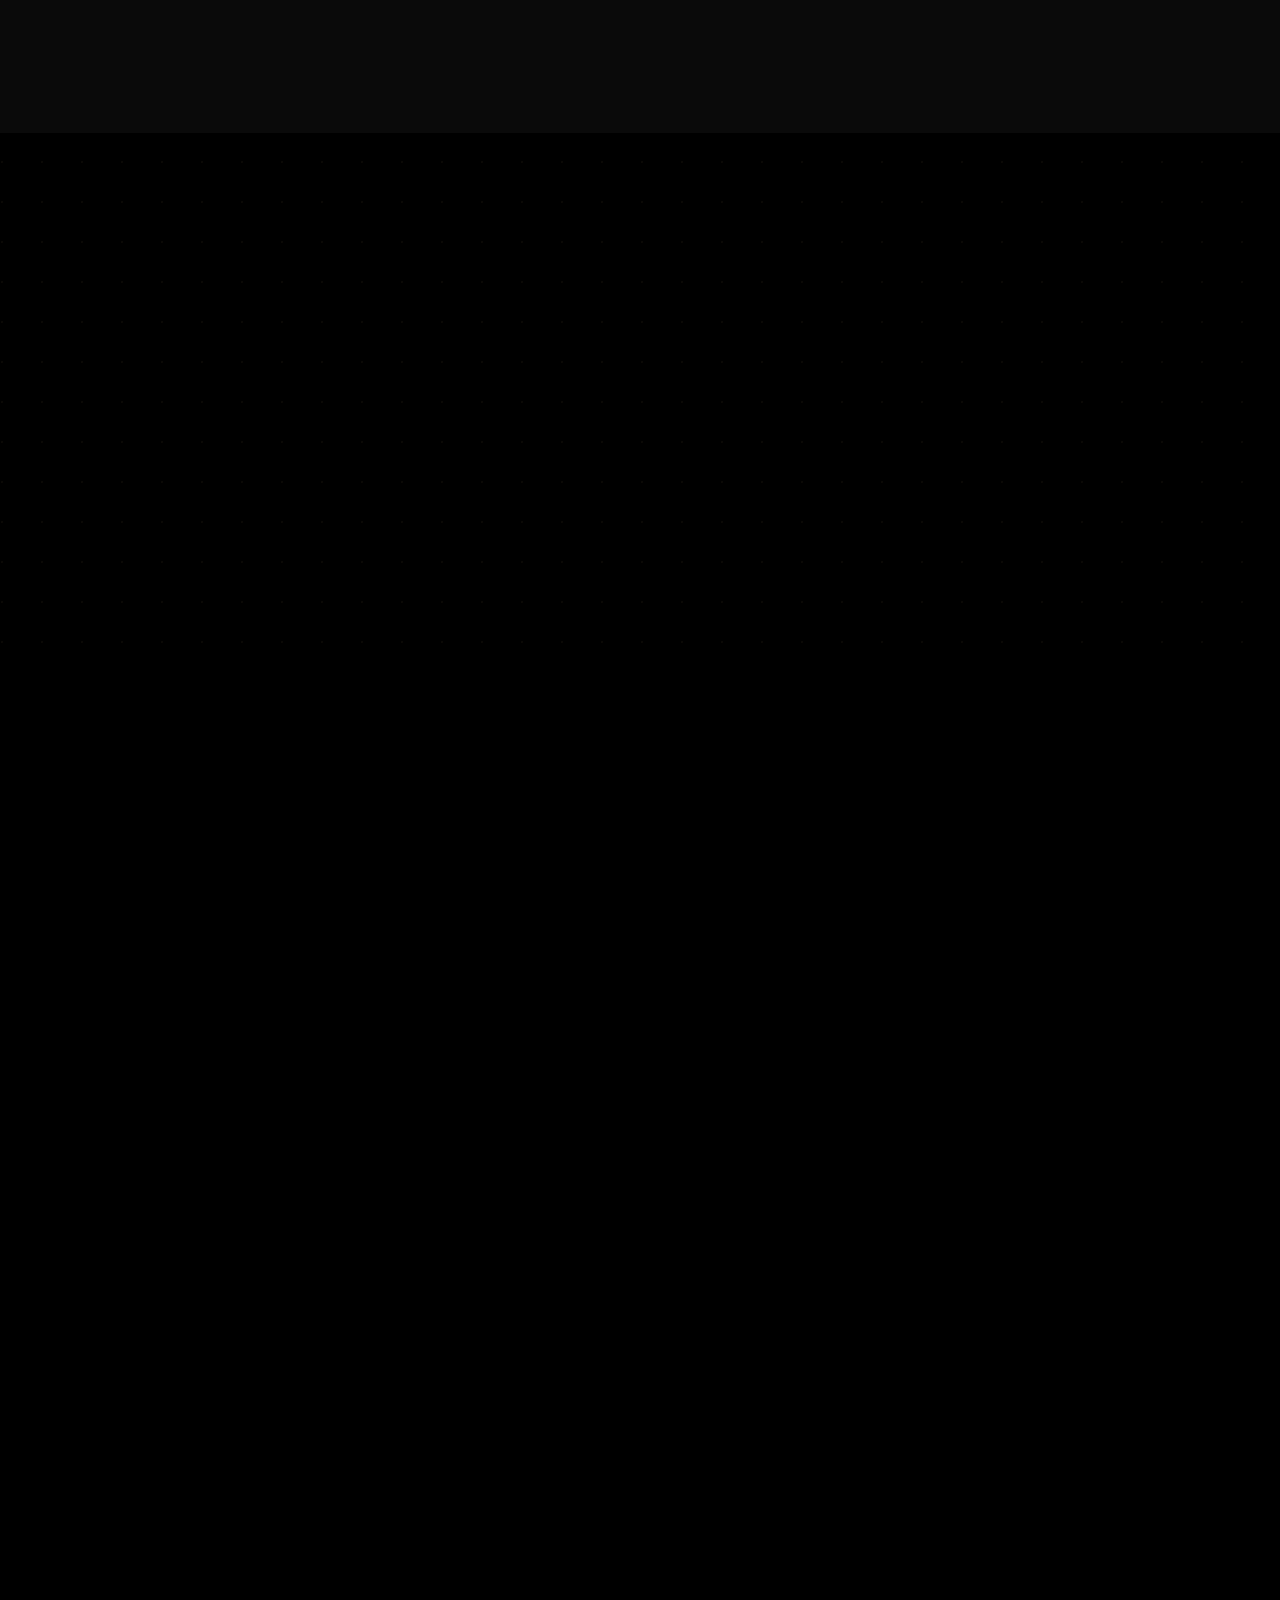
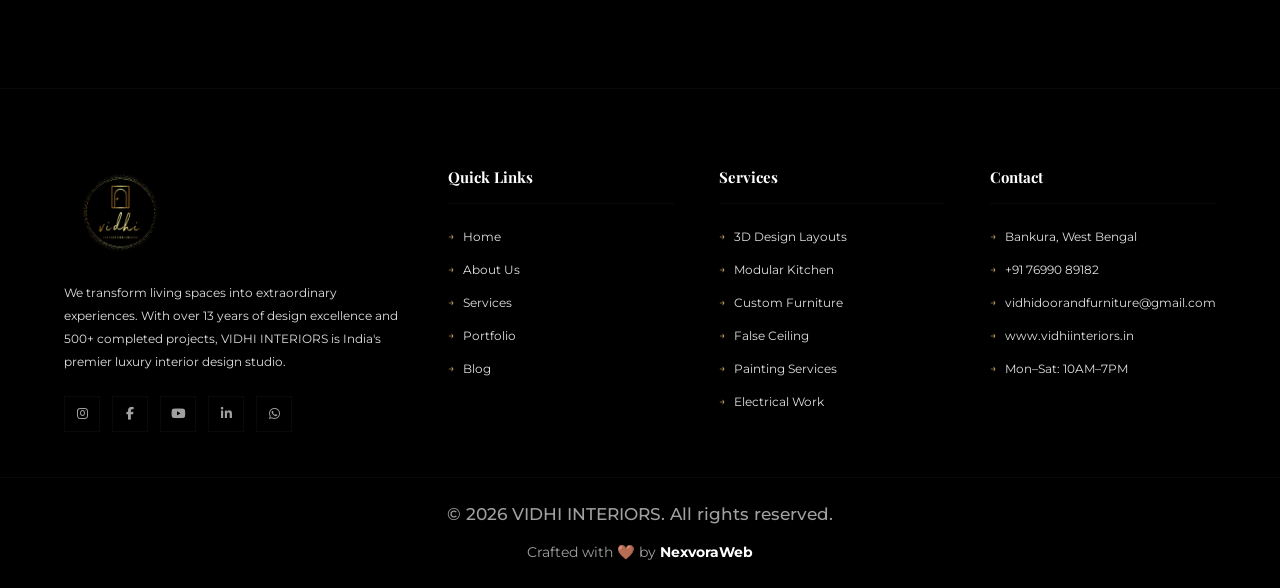
==== commit c40e7176: "reviewSection" ====
--- a/index.html
+++ b/index.html
@@ -1213,14 +1213,32 @@
       background: var(--bg-beige);
     }
 
+    .testimonials-container {
+      position: relative;
+      width: 100%;
+      margin-top: 4rem;
+    }
+
     .testimonials-wrap {
-      display: grid;
-      grid-template-columns: repeat(auto-fit, minmax(300px, 1fr));
+      display: flex;
       gap: 2rem;
-      margin-top: 4rem;
+      overflow-x: auto;
+      scroll-snap-type: x mandatory;
+      scrollbar-width: none;
+      -ms-overflow-style: none;
+      padding: 1rem 0.2rem;
+      scroll-behavior: smooth;
+      -webkit-overflow-scrolling: touch;
+    }
+
+    .testimonials-wrap::-webkit-scrollbar {
+      display: none;
     }
 
     .testi-card {
+      flex: 0 0 calc(33.333% - 1.33rem);
+      min-width: 320px;
+      scroll-snap-align: start;
       background: var(--bg-cream);
       padding: 2.5rem;
       border: 1px solid var(--bg-beige);
@@ -1232,6 +1250,52 @@
     .testi-card:hover {
       border-color: var(--gold);
       transform: translateY(-4px);
+    }
+
+    .testimonials-controls {
+      display: flex;
+      justify-content: center;
+      gap: 1.5rem;
+      margin-top: 2rem;
+    }
+
+    .testi-control-btn {
+      width: 50px;
+      height: 50px;
+      border-radius: 50%;
+      border: 1px solid var(--gold);
+      background: transparent;
+      color: var(--gold);
+      display: flex;
+      align-items: center;
+      justify-content: center;
+      font-size: 1rem;
+      cursor: pointer;
+      transition: all 0.3s ease;
+    }
+
+    .testi-control-btn:hover {
+      background: var(--gold-gradient);
+      color: #ffffff;
+      border-color: transparent;
+      transform: translateY(-2px);
+      box-shadow: 0 4px 15px rgba(200, 169, 106, 0.3);
+    }
+
+    @media(max-width: 1024px) {
+      .testi-card {
+        flex: 0 0 calc(50% - 1rem);
+      }
+    }
+
+    @media(max-width: 768px) {
+      .testi-card {
+        flex: 0 0 90%;
+        min-width: 270px;
+      }
+      .testimonials-wrap {
+        gap: 1rem;
+      }
     }
 
     .testi-quote {
@@ -2750,50 +2814,62 @@
         <h2 class="section-title">What Our <em>Clients Say</em></h2>
         <p class="section-sub">Their words are our greatest achievement.</p>
       </div>
-      <div class="testimonials-wrap reveal">
-        <div class="testi-card">
-          <div class="testi-stars">★★★★★</div>
-          <div class="testi-quote">"</div>
-          <p class="testi-text">VIDHI INTERIORS completely transformed our apartment. The 3D visualization helped
-            us see
-            exactly what we were getting, and the final result exceeded all our expectations. Truly world-class work!
-          </p>
-          <div class="testi-author">
-            <div class="testi-avatar">A</div>
-            <div>
-              <div class="testi-name">Arjun Sharma</div>
-              <div class="testi-role">Homeowner, Kolkata</div>
-            </div>
-          </div>
-        </div>
-        <div class="testi-card">
-          <div class="testi-stars">★★★★★</div>
-          <div class="testi-quote">"</div>
-          <p class="testi-text">The modular kitchen they designed is nothing short of breathtaking. Every drawer, every
-            cabinet — perfectly engineered. The team was professional, timely, and genuinely passionate about their
-            craft.</p>
-          <div class="testi-author">
-            <div class="testi-avatar">P</div>
-            <div>
-              <div class="testi-name">Priya Dutta</div>
-              <div class="testi-role">Apartment Owner, Durgapur</div>
-            </div>
-          </div>
-        </div>
-        <div class="testi-card">
-          <div class="testi-stars">★★★★★</div>
-          <div class="testi-quote">"</div>
-          <p class="testi-text">Our office now feels like a place where creativity flows naturally. VIDHI INTERIORS
-            understood
-            our brand's identity and embedded it seamlessly into the space. Outstanding work from an outstanding team.
-          </p>
-          <div class="testi-author">
-            <div class="testi-avatar">R</div>
-            <div>
-              <div class="testi-name">Rahul Mehta</div>
-              <div class="testi-role">Business Owner, Asansol</div>
-            </div>
-          </div>
+      <div class="testimonials-container reveal">
+        <div class="testimonials-wrap" id="testimonialsWrap">
+          <div class="testi-card">
+            <div class="testi-stars">★★★★★</div>
+            <div class="testi-quote">"</div>
+            <p class="testi-text">VIDHI INTERIORS completely transformed our apartment. The 3D visualization helped
+              us see
+              exactly what we were getting, and the final result exceeded all our expectations. Truly world-class work!
+            </p>
+            <div class="testi-author">
+              <div class="testi-avatar">A</div>
+              <div>
+                <div class="testi-name">Arjun Sharma</div>
+                <div class="testi-role">Homeowner, Kolkata</div>
+              </div>
+            </div>
+          </div>
+          <div class="testi-card">
+            <div class="testi-stars">★★★★★</div>
+            <div class="testi-quote">"</div>
+            <p class="testi-text">The modular kitchen they designed is nothing short of breathtaking. Every drawer, every
+              cabinet — perfectly engineered. The team was professional, timely, and genuinely passionate about their
+              craft.</p>
+            <div class="testi-author">
+              <div class="testi-avatar">P</div>
+              <div>
+                <div class="testi-name">Priya Dutta</div>
+                <div class="testi-role">Apartment Owner, Durgapur</div>
+              </div>
+            </div>
+          </div>
+          <div class="testi-card">
+            <div class="testi-stars">★★★★★</div>
+            <div class="testi-quote">"</div>
+            <p class="testi-text">Our office now feels like a place where creativity flows naturally. VIDHI INTERIORS
+              understood
+              our brand's identity and embedded it seamlessly into the space. Outstanding work from an outstanding team.
+            </p>
+            <div class="testi-author">
+              <div class="testi-avatar">R</div>
+              <div>
+                <div class="testi-name">Rahul Mehta</div>
+                <div class="testi-role">Business Owner, Asansol</div>
+              </div>
+            </div>
+          </div>
+        </div>
+        
+        <!-- Testimonials Navigation Controls -->
+        <div class="testimonials-controls">
+          <button class="testi-control-btn" onclick="scrollTestimonials(-1)" aria-label="Previous Testimonials">
+            <i class="fas fa-chevron-left"></i>
+          </button>
+          <button class="testi-control-btn" onclick="scrollTestimonials(1)" aria-label="Next Testimonials">
+            <i class="fas fa-chevron-right"></i>
+          </button>
         </div>
       </div>
     </section>
@@ -3660,6 +3736,22 @@
         }
       });
     }
+
+    // ─── TESTIMONIALS SLIDER ───
+    function scrollTestimonials(direction) {
+      const wrap = document.getElementById('testimonialsWrap');
+      if (wrap) {
+        const card = wrap.querySelector('.testi-card');
+        if (card) {
+          const cardWidth = card.offsetWidth;
+          const gap = parseInt(window.getComputedStyle(wrap).gap) || 0;
+          wrap.scrollBy({
+            left: direction * (cardWidth + gap),
+            behavior: 'smooth'
+          });
+        }
+      }
+    }
   </script>
 </body>
 
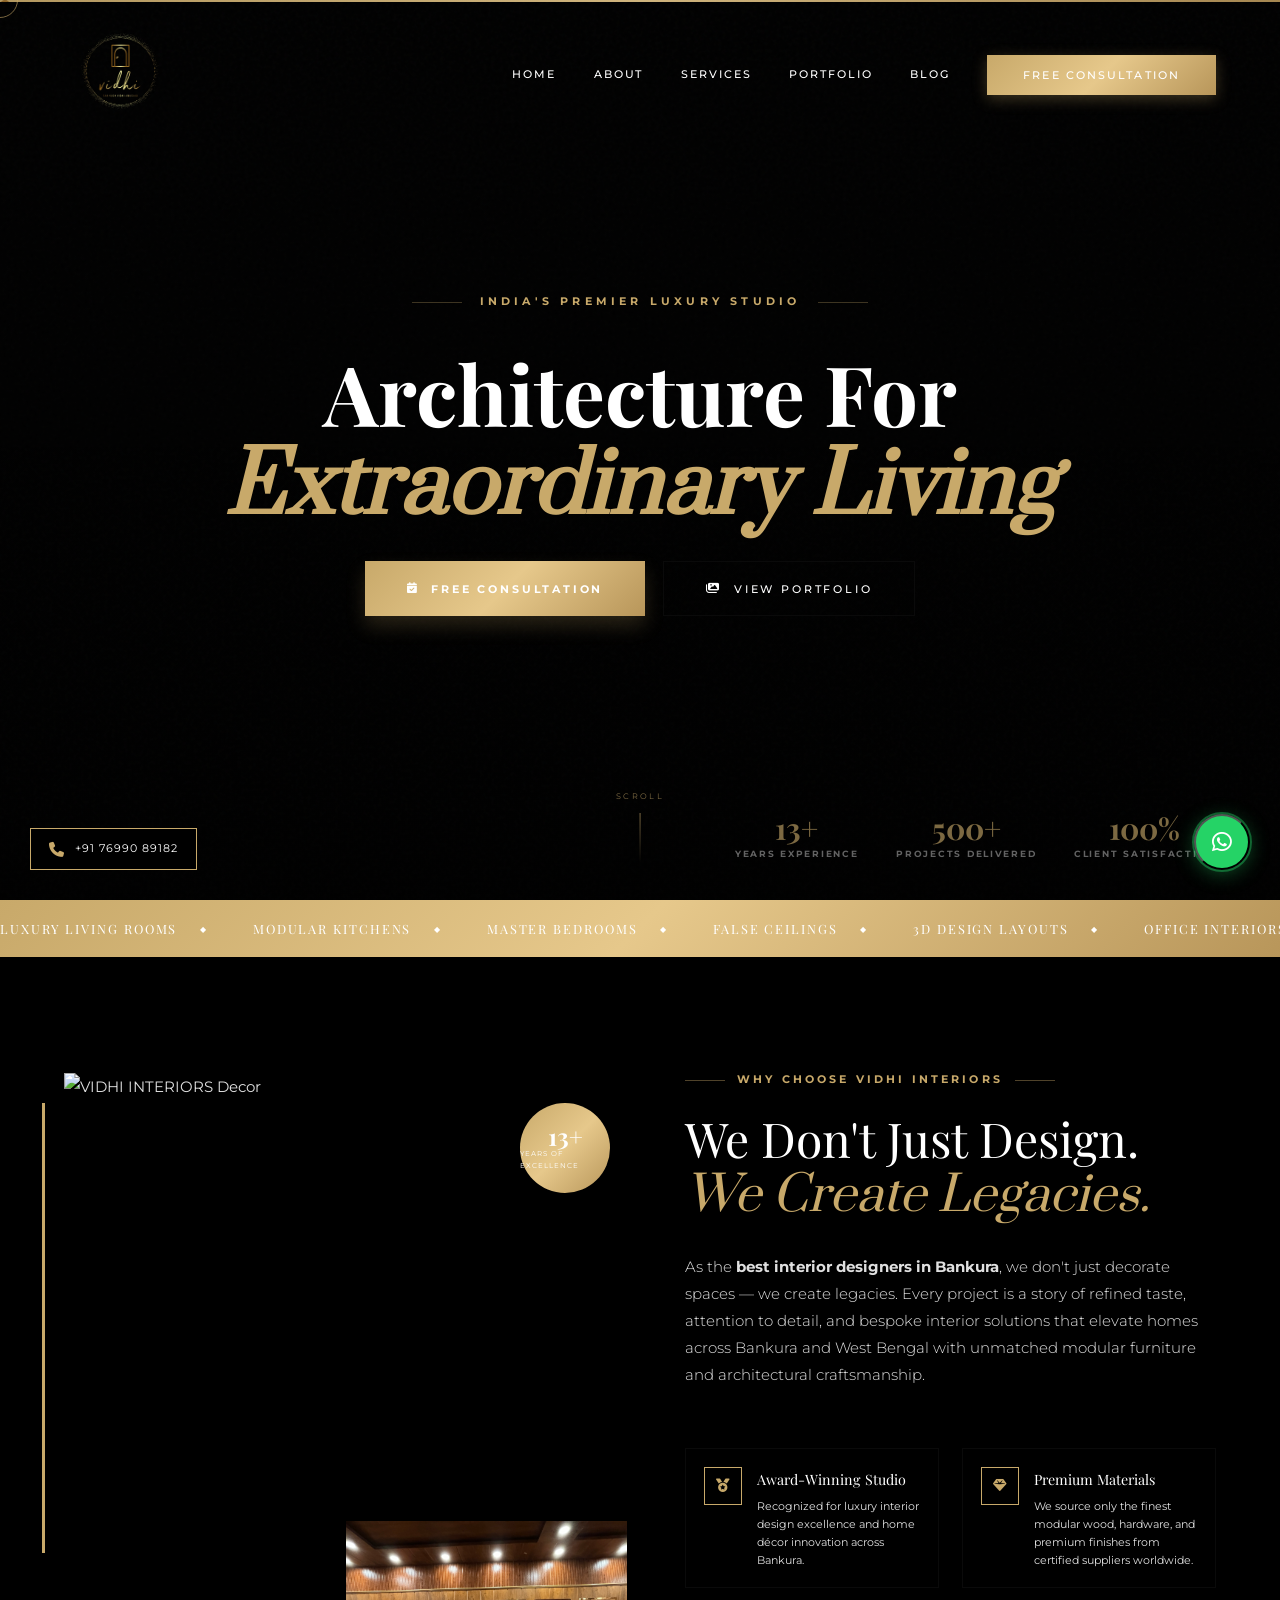
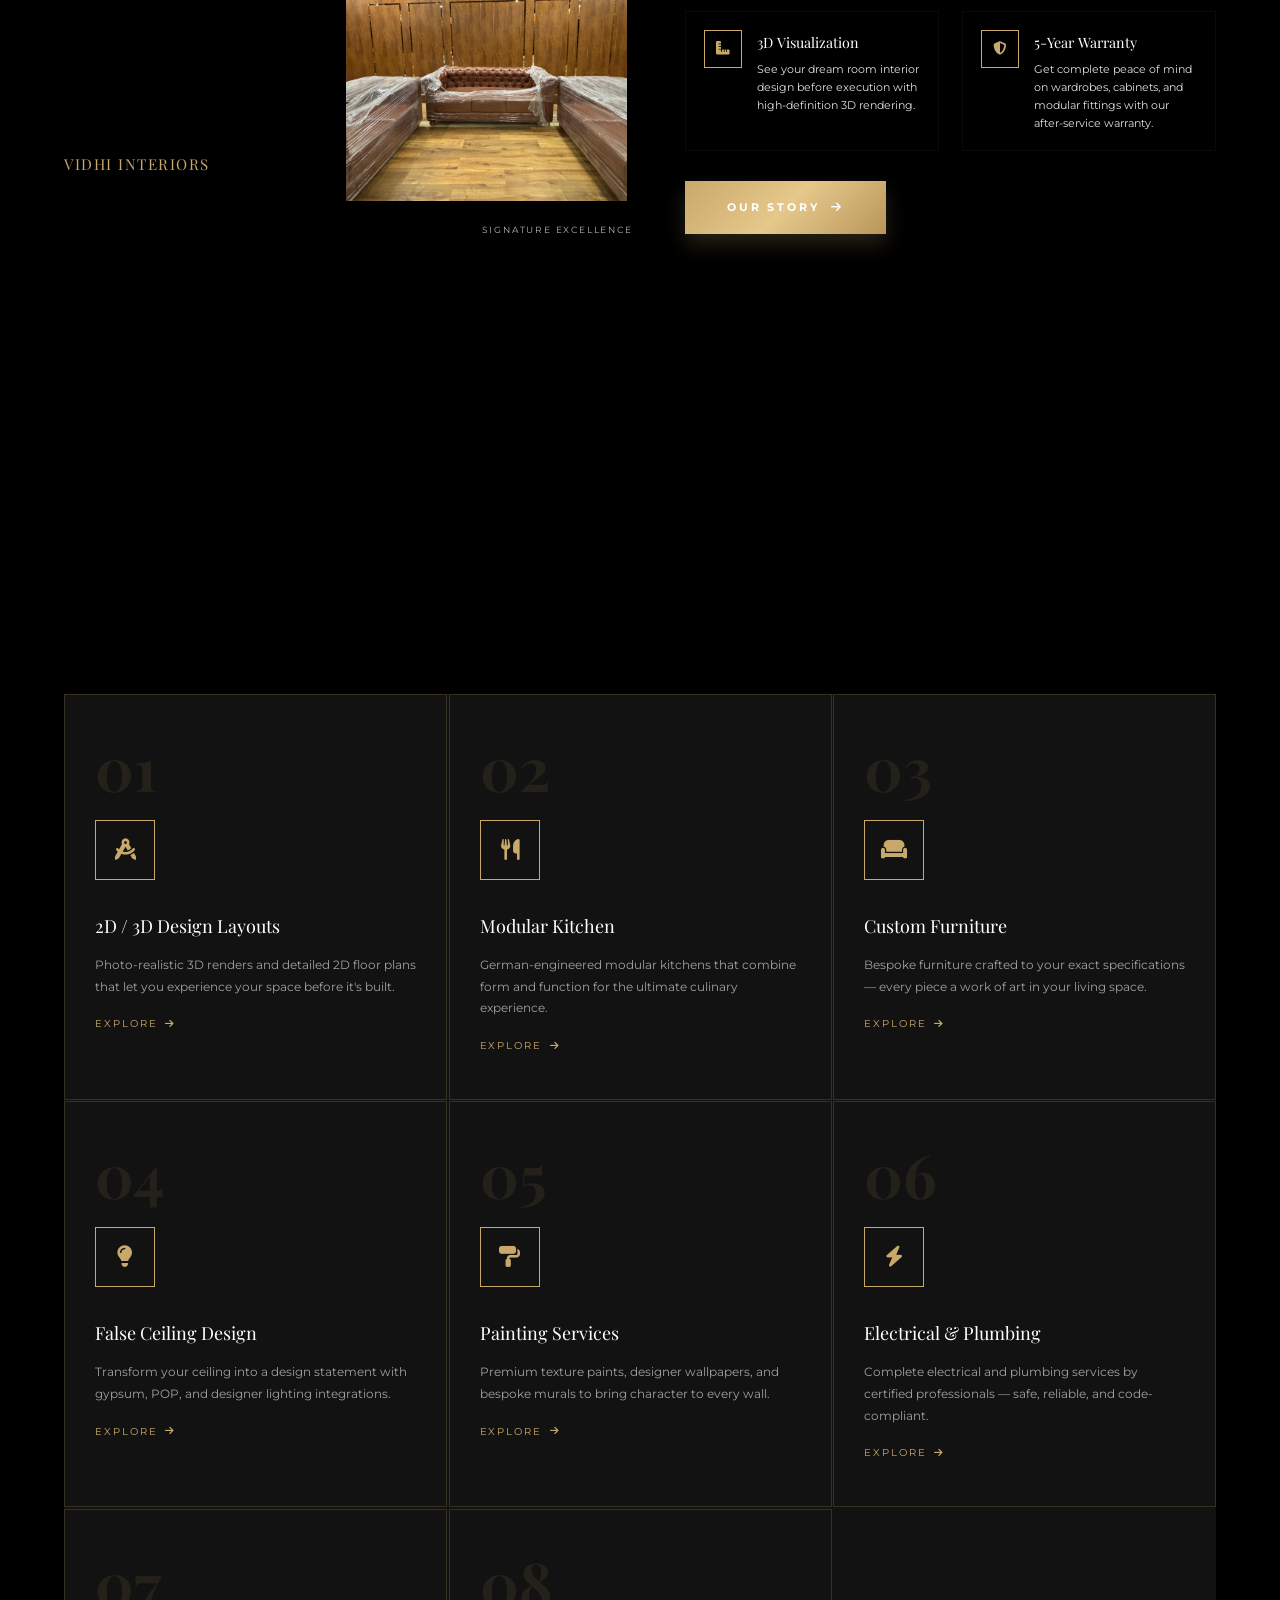
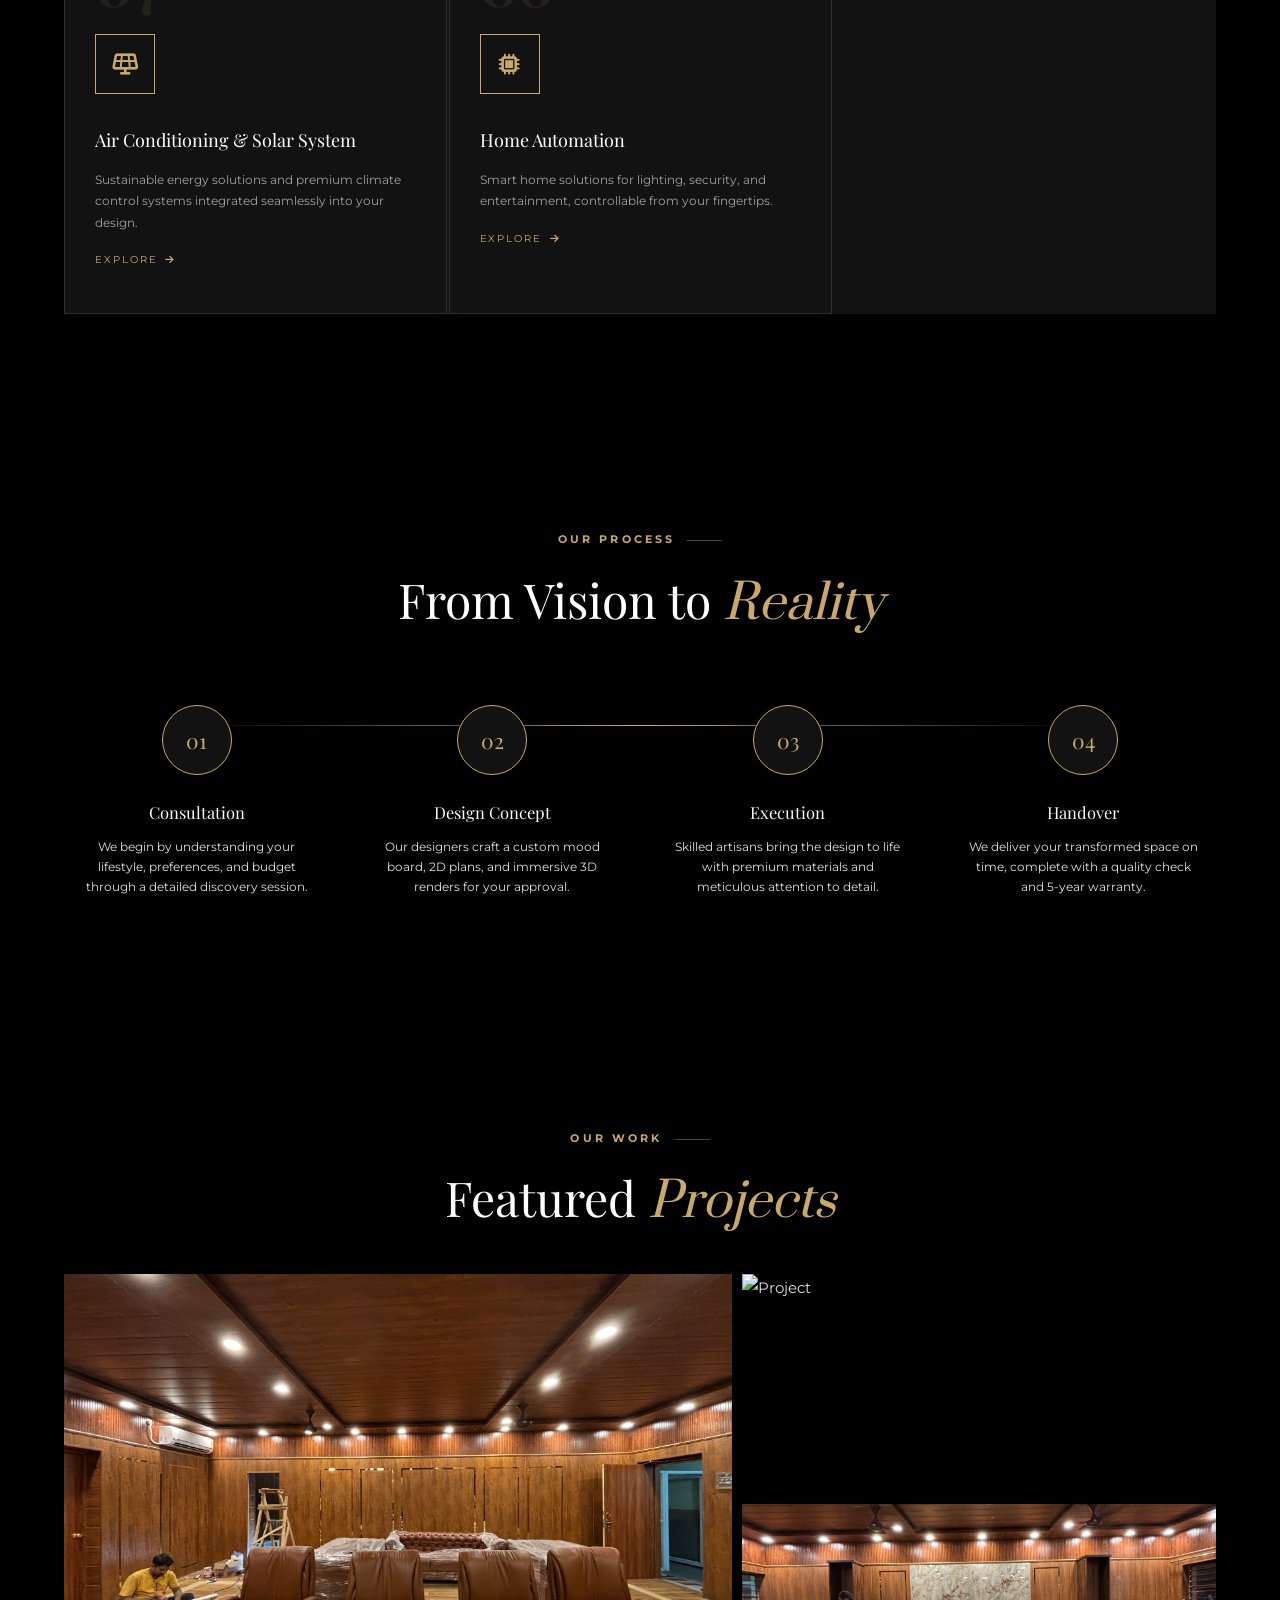
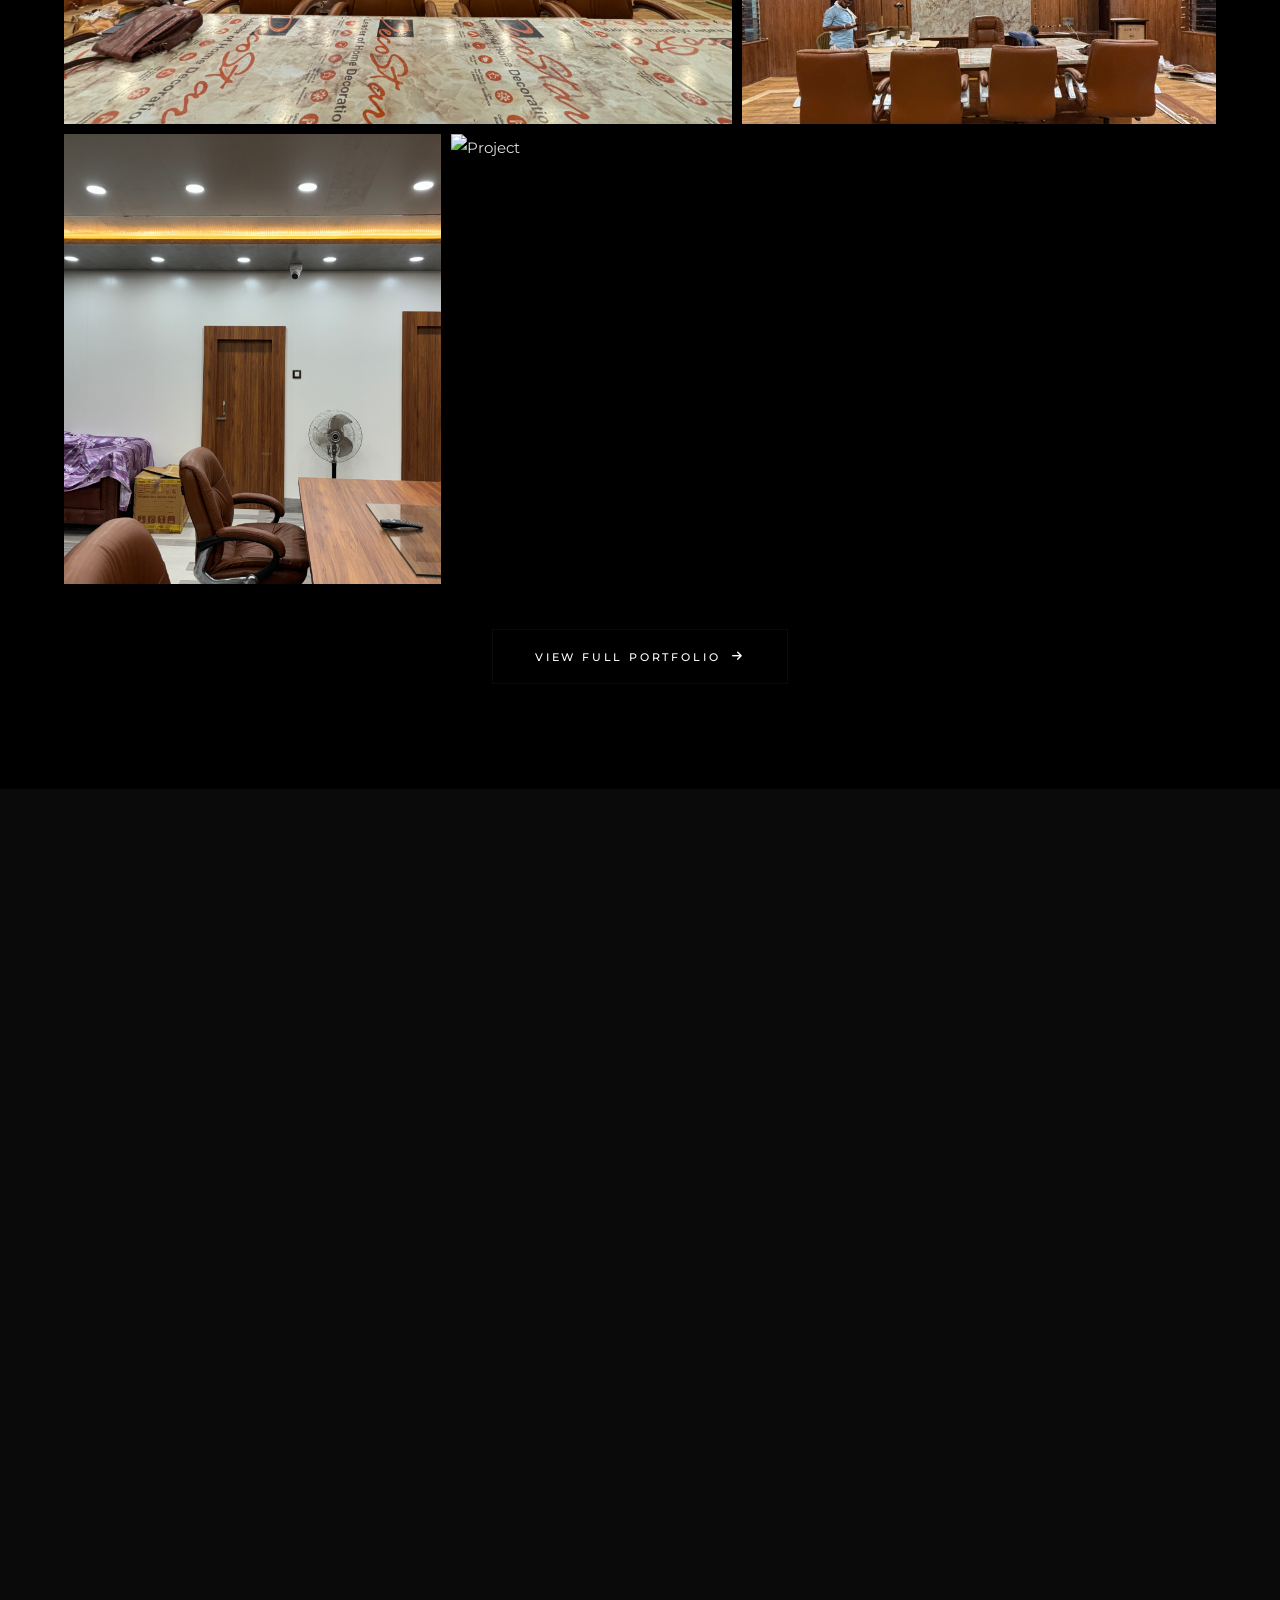
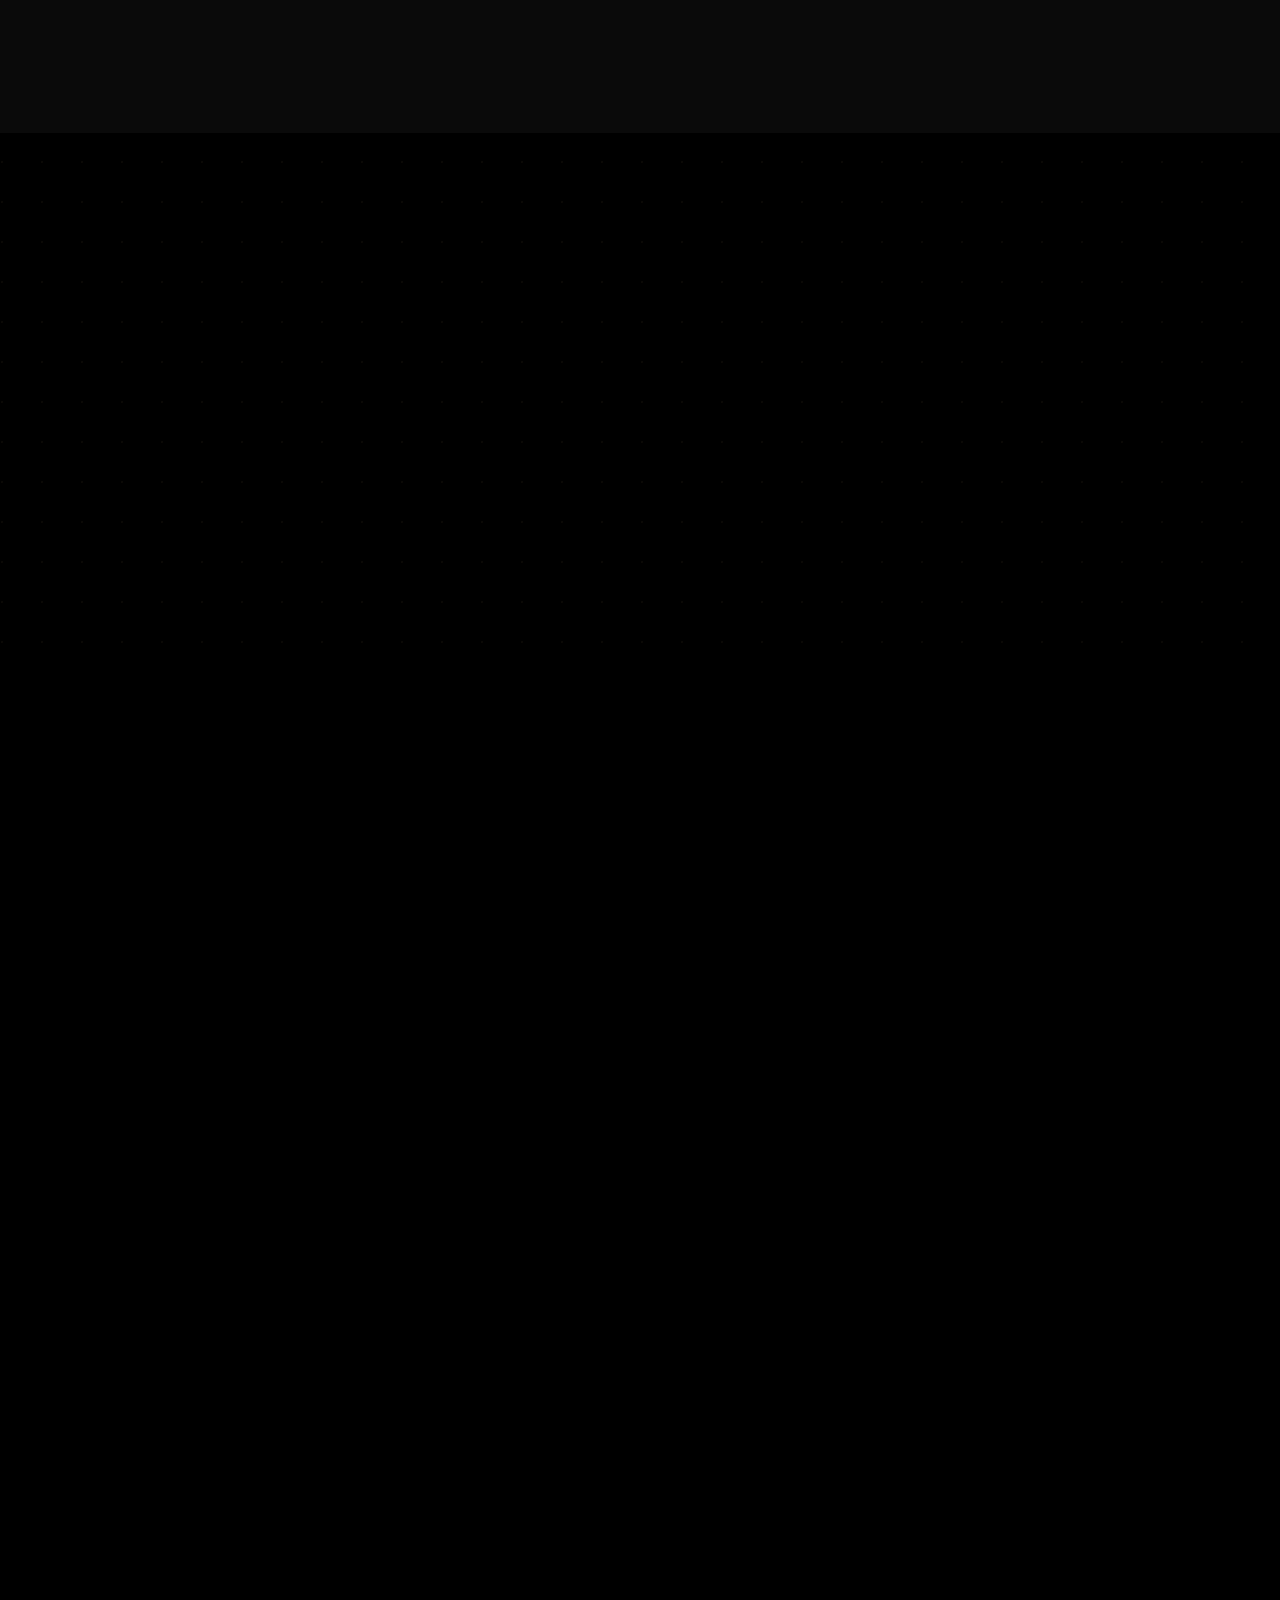
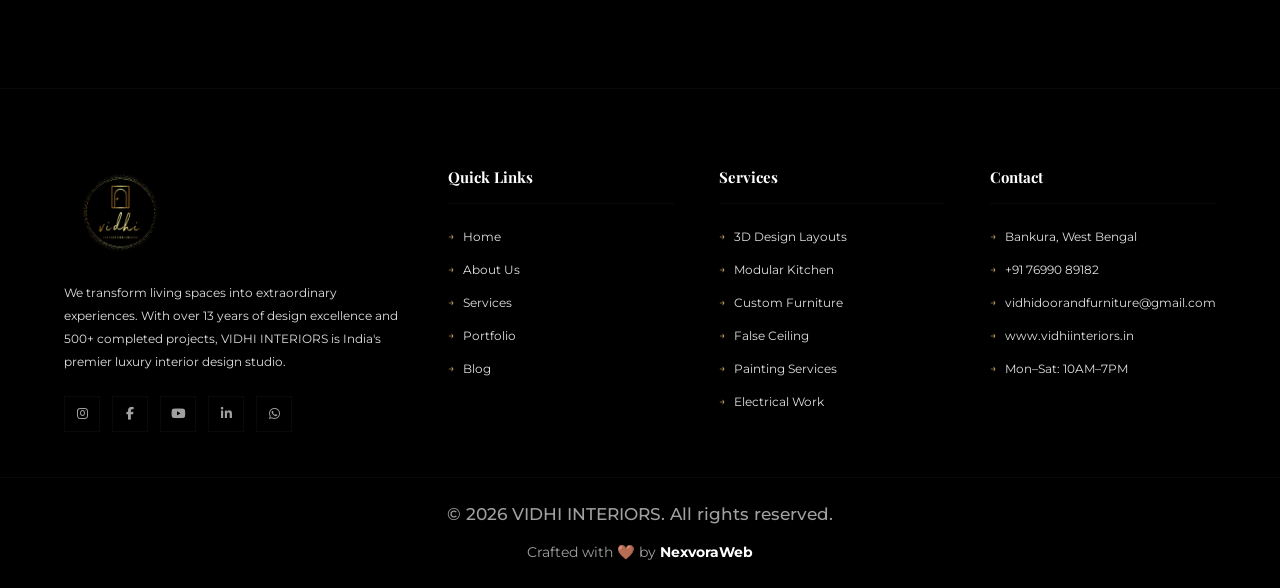
==== commit 907dc825: "Seo and new blog added" ====
--- a/index.html
+++ b/index.html
@@ -48,19 +48,147 @@
       },
       {
         "@type": "Service",
-        "name": "Why Choose Vidhi Interiors — Luxury Interior Design Services in Bankura",
-        "description": "Discover the advantages of hiring Bankura's best interior designers. We offer award-winning design concepts, premium certified materials, full HD 3D visualization, and a 5-year warranty on modular interiors.",
+        "@id": "https://www.vidhiinteriors.in/#service-design",
+        "name": "2D & 3D Design Layouts",
+        "serviceType": "Interior Design Planning",
         "provider": {
           "@id": "https://www.vidhiinteriors.in/#organization"
         },
+        "description": "Photo-realistic 3D renderings and precise 2D floor plans that let you visualize and approve every detail of your space before construction begins.",
         "areaServed": {
           "@type": "State",
           "name": "West Bengal"
+        }
+      },
+      {
+        "@type": "Service",
+        "@id": "https://www.vidhiinteriors.in/#service-kitchen",
+        "name": "Modular Kitchen Design & Installation",
+        "serviceType": "Modular Kitchen Services",
+        "provider": {
+          "@id": "https://www.vidhiinteriors.in/#organization"
         },
-        "offers": {
-          "@type": "Offer",
-          "description": "Bespoke home interiors, modular kitchens, luxury wardrobes, and commercial interior decoration."
+        "description": "German-engineered modular kitchen design in Bankura with soft-close hinges, smart storage solutions, anti-termite wood, and premium countertops.",
+        "areaServed": {
+          "@type": "State",
+          "name": "West Bengal"
         }
+      },
+      {
+        "@type": "Service",
+        "@id": "https://www.vidhiinteriors.in/#service-furniture",
+        "name": "Bespoke Custom Furniture",
+        "serviceType": "Furniture Customization",
+        "provider": {
+          "@id": "https://www.vidhiinteriors.in/#organization"
+        },
+        "description": "Bespoke furniture crafted by master artisans to your exact dimensions and style preferences, using premium fabrics and materials.",
+        "areaServed": {
+          "@type": "State",
+          "name": "West Bengal"
+        }
+      },
+      {
+        "@type": "Service",
+        "@id": "https://www.vidhiinteriors.in/#service-ceiling",
+        "name": "False Ceiling Design & Installation",
+        "serviceType": "False Ceiling Services",
+        "provider": {
+          "@id": "https://www.vidhiinteriors.in/#organization"
+        },
+        "description": "Stunning false ceiling designs with integrated LED lighting, POP, gypsum, cove illumination, and designer fixtures.",
+        "areaServed": {
+          "@type": "State",
+          "name": "West Bengal"
+        }
+      },
+      {
+        "@type": "Service",
+        "@id": "https://www.vidhiinteriors.in/#service-painting",
+        "name": "Premium Painting & Wall Decor",
+        "serviceType": "Painting Services",
+        "provider": {
+          "@id": "https://www.vidhiinteriors.in/#organization"
+        },
+        "description": "From premium Asian Paints textures to imported wallpapers and hand-painted murals to bring character to every wall.",
+        "areaServed": {
+          "@type": "State",
+          "name": "West Bengal"
+        }
+      },
+      {
+        "@type": "Service",
+        "@id": "https://www.vidhiinteriors.in/#service-electrical",
+        "name": "Electrical & Plumbing Solutions",
+        "serviceType": "Electrical and Plumbing Services",
+        "provider": {
+          "@id": "https://www.vidhiinteriors.in/#organization"
+        },
+        "description": "Complete electrical rewiring, plumbing installations, and smart home lighting integrations by ISI-certified professionals.",
+        "areaServed": {
+          "@type": "State",
+          "name": "West Bengal"
+        }
+      },
+      {
+        "@type": "Service",
+        "@id": "https://www.vidhiinteriors.in/#service-climate",
+        "name": "Air Conditioning & Solar Systems",
+        "serviceType": "Climate Control and Energy Services",
+        "provider": {
+          "@id": "https://www.vidhiinteriors.in/#organization"
+        },
+        "description": "Sustainable energy solutions including solar PV panels and premium climate control systems integrated seamlessly.",
+        "areaServed": {
+          "@type": "State",
+          "name": "West Bengal"
+        }
+      },
+      {
+        "@type": "Service",
+        "@id": "https://www.vidhiinteriors.in/#service-automation",
+        "name": "Smart Home Automation",
+        "serviceType": "Home Automation Services",
+        "provider": {
+          "@id": "https://www.vidhiinteriors.in/#organization"
+        },
+        "description": "Smart home solutions for lighting, security cameras, and automated entertainment systems controllable from your smartphone.",
+        "areaServed": {
+          "@type": "State",
+          "name": "West Bengal"
+        }
+      },
+      {
+        "@type": "HowTo",
+        "@id": "https://www.vidhiinteriors.in/#process-howto",
+        "name": "Our Step-by-Step Interior Design Process",
+        "description": "The four-step process used by Vidhi Interiors to transform residential and commercial spaces from vision to reality.",
+        "step": [
+          {
+            "@type": "HowToStep",
+            "position": 1,
+            "name": "Consultation",
+            "text": "We begin by understanding your lifestyle, preferences, and budget through a detailed discovery session."
+          },
+          {
+            "@type": "HowToStep",
+            "position": 2,
+            "name": "Design Concept",
+            "text": "Our designers craft a custom mood board, 2D plans, and immersive 3D renders for your approval."
+          },
+          {
+            "@type": "HowToStep",
+            "position": 3,
+            "name": "Execution",
+            "text": "Skilled artisans bring the design to life with premium materials and meticulous attention to detail."
+          },
+          {
+            "@type": "HowToStep",
+            "position": 4,
+            "name": "Handover",
+            "text": "We deliver your transformed space on time, complete with a quality check and 5-year warranty."
+          }
+        ]
       },
       {
         "@type": "BlogPosting",
@@ -109,6 +237,30 @@
         },
         "datePublished": "2026-06-20",
         "description": "Designing a modular kitchen in Bankura, West Bengal requires balancing luxury aesthetics with premium ergonomics, heat resistance, and smart storage."
+      },
+      {
+        "@type": "BlogPosting",
+        "mainEntityOfPage": {
+          "@type": "WebPage",
+          "@id": "https://www.vidhiinteriors.in/#blog"
+        },
+        "headline": "7 Modern Living Room Interior Design Trends for Homes in Bankura (2026 Guide)",
+        "image": "https://www.vidhiinteriors.in/assets/portfolio/IMG_2251.JPG",
+        "author": {
+          "@type": "Organization",
+          "name": "VIDHI INTERIORS",
+          "@id": "https://www.vidhiinteriors.in/#organization"
+        },
+        "publisher": {
+          "@type": "Organization",
+          "name": "VIDHI INTERIORS",
+          "logo": {
+            "@type": "ImageObject",
+            "url": "https://www.vidhiinteriors.in/assets/logo-vidhi.png"
+          }
+        },
+        "datePublished": "2026-06-27",
+        "description": "Discover the top 7 modern living room interior design trends dominating homes in Bankura, West Bengal, featuring smart layouts, biophilic features, and custom palettes."
       }
     ]
   }
@@ -3066,7 +3218,7 @@
           onmouseover="this.style.borderColor='var(--gold)'"
           onmouseout="this.style.borderColor='rgba(201,162,39,0.15)'">
           <img loading="lazy" src="assets/portfolio/IMG_2190.JPG"
-            alt="3D Design" style="width:100%;aspect-ratio:16/9;object-fit:cover;display:block;" />
+            alt="Professional 2D floor plans and 3D architectural interior design layouts in Bankura West Bengal" style="width:100%;aspect-ratio:16/9;object-fit:cover;display:block;" />
           <div style="padding:2rem;">
             <div style="display:flex;align-items:center;gap:1rem;margin-bottom:1rem;">
               <div class="service-icon" style="width:44px;height:44px;min-width:44px;"><i
@@ -3085,7 +3237,7 @@
         <div style="border:1px solid rgba(201,162,39,0.15);overflow:hidden;transition:border-color 0.3s;"
           onmouseover="this.style.borderColor='var(--gold)'"
           onmouseout="this.style.borderColor='rgba(201,162,39,0.15)'">
-          <img loading="lazy" src="assets/portfolio/IMG_2191.JPG" alt="Luxury Kitchen Design"
+          <img loading="lazy" src="assets/portfolio/IMG_2191.JPG" alt="Luxury modular kitchen design with modern appliances and custom storage solutions in Bankura"
             style="width:100%;aspect-ratio:16/9;object-fit:cover;display:block;" />
           <div style="padding:2rem;">
             <div style="display:flex;align-items:center;gap:1rem;margin-bottom:1rem;">
@@ -3105,7 +3257,7 @@
         <div style="border:1px solid rgba(201,162,39,0.15);overflow:hidden;transition:border-color 0.3s;"
           onmouseover="this.style.borderColor='var(--gold)'"
           onmouseout="this.style.borderColor='rgba(201,162,39,0.15)'">
-          <img loading="lazy" src="assets/portfolio/IMG_2192.JPG" alt="Furniture"
+          <img loading="lazy" src="assets/portfolio/IMG_2192.JPG" alt="Bespoke luxury custom furniture handcrafted by premium decorators in Bankura"
             style="width:100%;aspect-ratio:16/9;object-fit:cover;display:block;" />
           <div style="padding:2rem;">
             <div style="display:flex;align-items:center;gap:1rem;margin-bottom:1rem;">
@@ -3126,7 +3278,7 @@
           onmouseover="this.style.borderColor='var(--gold)'"
           onmouseout="this.style.borderColor='rgba(201,162,39,0.15)'">
           <img loading="lazy" src="assets/portfolio/IMG_2249.JPG"
-            alt="False Ceiling" style="width:100%;aspect-ratio:16/9;object-fit:cover;display:block;" />
+            alt="Modern gypsum false ceiling design with decorative LED strip lights and POP layout" style="width:100%;aspect-ratio:16/9;object-fit:cover;display:block;" />
           <div style="padding:2rem;">
             <div style="display:flex;align-items:center;gap:1rem;margin-bottom:1rem;">
               <div class="service-icon" style="width:44px;height:44px;min-width:44px;"><i class="fas fa-lightbulb"></i>
@@ -3146,7 +3298,7 @@
           onmouseover="this.style.borderColor='var(--gold)'"
           onmouseout="this.style.borderColor='rgba(201,162,39,0.15)'">
           <img loading="lazy" src="assets/portfolio/IMG_2250.JPG"
-            alt="Painting" style="width:100%;aspect-ratio:16/9;object-fit:cover;display:block;" />
+            alt="Premium texture wall painting and high-quality imported wallpaper installer in Bankura" style="width:100%;aspect-ratio:16/9;object-fit:cover;display:block;" />
           <div style="padding:2rem;">
             <div style="display:flex;align-items:center;gap:1rem;margin-bottom:1rem;">
               <div class="service-icon" style="width:44px;height:44px;min-width:44px;"><i
@@ -3165,7 +3317,7 @@
           onmouseover="this.style.borderColor='var(--gold)'"
           onmouseout="this.style.borderColor='rgba(201,162,39,0.15)'">
           <img loading="lazy" src="assets/portfolio/IMG_2251.JPG"
-            alt="Electrical" style="width:100%;aspect-ratio:16/9;object-fit:cover;display:block;" />
+            alt="Professional home electrical rewiring and sanitary plumbing pipe fitting services" style="width:100%;aspect-ratio:16/9;object-fit:cover;display:block;" />
           <div style="padding:2rem;">
             <div style="display:flex;align-items:center;gap:1rem;margin-bottom:1rem;">
               <div class="service-icon" style="width:44px;height:44px;min-width:44px;"><i class="fas fa-bolt"></i></div>
@@ -3183,7 +3335,7 @@
         <div style="border:1px solid rgba(201,162,39,0.15);overflow:hidden;transition:border-color 0.3s;"
           onmouseover="this.style.borderColor='var(--gold)'"
           onmouseout="this.style.borderColor='rgba(201,162,39,0.15)'">
-          <img loading="lazy" src="assets/portfolio/IMG_2252.JPG" alt="Solar"
+          <img loading="lazy" src="assets/portfolio/IMG_2252.JPG" alt="Eco-friendly solar panel system integration and climate control VRV systems in West Bengal"
             style="width:100%;aspect-ratio:16/9;object-fit:cover;display:block;" />
           <div style="padding:2rem;">
             <div style="display:flex;align-items:center;gap:1rem;margin-bottom:1rem;">
@@ -3204,7 +3356,7 @@
           onmouseover="this.style.borderColor='var(--gold)'"
           onmouseout="this.style.borderColor='rgba(201,162,39,0.15)'">
           <img loading="lazy" src="assets/portfolio/IMG_2253.JPG"
-            alt="Home Automation" style="width:100%;aspect-ratio:16/9;object-fit:cover;display:block;" />
+            alt="Smart home automation panel with integrated security system and voice controls in Bankura" style="width:100%;aspect-ratio:16/9;object-fit:cover;display:block;" />
           <div style="padding:2rem;">
             <div style="display:flex;align-items:center;gap:1rem;margin-bottom:1rem;">
               <div class="service-icon" style="width:44px;height:44px;min-width:44px;"><i class="fas fa-microchip"></i>
@@ -3487,6 +3639,43 @@
             </div>
           </div>
         </article>
+
+        <article class="blog-card" style="cursor: auto; margin-top: 3rem;" itemscope itemtype="https://schema.org/BlogPosting">
+          <meta itemprop="inLanguage" content="en-IN" />
+          <meta itemprop="url" content="https://www.vidhiinteriors.in/#blog" />
+          <div style="text-align: center; padding: 2rem 2rem 0;">
+            <img itemprop="image" loading="lazy" src="assets/portfolio/IMG_2251.JPG" alt="Modern luxury living room interior design trends in Bankura West Bengal"
+              class="blog-img" style="max-width: 600px; margin: 0 auto; aspect-ratio: 16/9; border-radius: 8px; display: inline-block; object-fit: cover;" title="7 Living Room Interior Design Trends for 2026" />
+          </div>
+          <div class="blog-body" style="padding: 2rem 3rem 3rem;">
+            <div class="blog-cat" title="Living Room Interior Decors Bankura">Living Room Design</div>
+            <h2 class="blog-title" itemprop="headline" style="font-size: 2.2rem; margin-bottom: 1.5rem;" title="7 Modern Living Room Interior Design Trends for Homes in Bankura (2026 Guide)">7 Modern Living Room Interior Design Trends for Homes in Bankura</h2>
+            
+            <div class="blog-content" itemprop="articleBody" style="color: var(--text-dim); line-height: 1.9; font-size: 1rem;">
+              <p style="margin-bottom: 1.5rem;">As we advance into 2026, the living room remains the ultimate focal point of residential architecture. Homeowners looking for the <strong>best interior decorators in Bankura, West Bengal</strong> are shifting away from generic setups toward highly personalized, multi-functional spaces. Here are the top 7 trends shaping modern living rooms this year:</p>
+              
+              <ul style="margin-bottom: 1.5rem; padding-left: 1.5rem; color: var(--gold);">
+                <li style="margin-bottom: 0.5rem;"><strong style="color: var(--white);">1. Biophilic Design & Natural Textures:</strong> Integrating live plants, indoor green walls, and raw stone finishes creates a calming, earthy sanctuary.</li>
+                <li style="margin-bottom: 0.5rem;"><strong style="color: var(--white);">2. Curved Luxury Furniture:</strong> Soft arches, curved sofas, and rounded coffee tables are replacing sharp edges to create a fluid, inviting flow.</li>
+                <li style="margin-bottom: 0.5rem;"><strong style="color: var(--white);">3. Smart Ambient Lighting:</strong> Dimmable recessed LEDs, POP false ceilings, and smart lighting systems allow you to set different scenes for movies, dining, or reading.</li>
+                <li style="margin-bottom: 0.5rem;"><strong style="color: var(--white);">4. Earthy Color Palettes:</strong> Rich terracotta, olive green, warm taupes, and gold accents are replacing cold greys and plain whites.</li>
+                <li style="margin-bottom: 0.5rem;"><strong style="color: var(--white);">5. Fluted Panel Features:</strong> Wood-fluted wall panels behind televisions or sofas add rich texture, acoustic dampening, and high-end visual depth.</li>
+                <li style="margin-bottom: 0.5rem;"><strong style="color: var(--white);">6. Custom Storage Units:</strong> Floor-to-ceiling modular display shelves and sleek TV units keep cables and clutter completely invisible.</li>
+                <li style="margin-bottom: 0.5rem;"><strong style="color: var(--white);">7. Statement Rugs & Art:</strong> Custom handmade rugs and large local artwork act as conversation pieces to ground the layout.</li>
+              </ul>
+              
+              <p style="margin-bottom: 1.5rem;">A thoughtfully designed living room doesn't just look luxury; it changes how your family interacts and relaxes every single day.</p>
+              
+              <p>At <strong>VIDHI INTERIORS</strong>, we specialize in high-end living room interior decoration in Bankura, offering custom layouts, premium furniture fabrication, and turnkey executions. Contact our team to begin designing your dream living room today!</p>
+            </div>
+
+            <div class="blog-meta" style="margin-top: 2.5rem; padding-top: 1.5rem; font-size: 0.8rem;">
+              <span itemprop="author" itemscope itemtype="https://schema.org/Organization"><i class="fas fa-user" style="color:var(--gold);margin-right:4px;"></i> <span itemprop="name">VIDHI INTERIORS</span></span>
+              <span><i class="fas fa-calendar" style="color:var(--gold);margin-right:4px;"></i> <time itemprop="datePublished" datetime="2026-06-27">June 27, 2026</time></span>
+              <span itemprop="contentLocation" itemscope itemtype="https://schema.org/Place"><i class="fas fa-map-marker-alt" style="color:var(--gold);margin-right:4px;"></i> <span itemprop="name">Bankura, West Bengal</span></span>
+            </div>
+          </div>
+        </article>
       </div>
     </section>
 
@@ -3622,11 +3811,45 @@
 
 
     // ─────────────────────────────────────────────
-    // 🔄 PAGE SWITCHING (FINAL FIX)
+    // 🔄 PAGE SWITCHING & SPA SEO ROUTING (DOUBLED FOR GOD-LEVEL SEO)
     // ─────────────────────────────────────────────
 
+    // SEO Metadata definitions for each SPA page view
+    const pageMetadata = {
+      home: {
+        title: "VIDHI INTERIORS – Top Luxury Interior Designers in Bankura, West Bengal",
+        description: "Bankura's premier luxury interior design studio. Discover modular kitchens, luxury wardrobes, and bespoke living room interior design. Get expert modular kitchen design tips in Bankura."
+      },
+      services: {
+        title: "What We Offer | Premium Modular Kitchens & Interior Services in Bankura",
+        description: "Explore our premium interior design services in Bankura. From 2D/3D layouts and German-engineered modular kitchens to custom furniture, false ceilings, and smart home automation."
+      },
+      about: {
+        title: "Our Story | Award-Winning Interior Designers in Bankura – Vidhi Interiors",
+        description: "Learn about Vidhi Interiors, Bankura's leading interior decorators since 2014. Meet our team of designers and architects transforming homes across West Bengal."
+      },
+      portfolio: {
+        title: "Our Work | Premium Residential & Commercial Interior Projects in Bankura",
+        description: "Browse our portfolio of 500+ transformed spaces in Bankura. View real photos of modular kitchens, modern living rooms, luxury wardrobes, and commercial designs."
+      },
+      blog: {
+        title: "Interior Design Trends, Tips & Guides | Vidhi Interiors Blog",
+        description: "Read expert interior design tips, modular kitchen rules, and style guides for homes in West Bengal. Keep your spaces trendy and functional."
+      }
+    };
+
+    function toggleMobile() {
+      const menu = document.getElementById('mobileMenu');
+      if (menu) {
+        if (menu.classList.contains('open')) {
+          closeMobile();
+        } else {
+          openMobile();
+        }
+      }
+    }
+
     function showPage(page) {
-
       const current = document.querySelector('.page-section.active');
       const target = document.getElementById('page-' + page);
 
@@ -3646,11 +3869,45 @@
       if (target) {
         target.classList.add('active');
         window.scrollTo({ top: 0, behavior: 'smooth' });
+        
+        // Update URL hash for SEO & bookmarking
+        if (history.pushState) {
+          history.pushState(null, null, '#' + page);
+        } else {
+          location.hash = '#' + page;
+        }
+
+        // Dynamically update document Title & Meta Description for SPA search indexing
+        if (pageMetadata[page]) {
+          document.title = pageMetadata[page].title;
+          const metaDesc = document.querySelector('meta[name="description"]');
+          if (metaDesc) metaDesc.setAttribute('content', pageMetadata[page].description);
+        }
       }
 
       closeMobile();
       setTimeout(initReveal, 100);
     }
+
+    // Hash routing for direct entries
+    function handleRouting() {
+      const hash = window.location.hash.replace('#', '');
+      const validPages = ['home', 'about', 'services', 'portfolio', 'blog'];
+      
+      if (validPages.includes(hash)) {
+        showPage(hash);
+      } else if (hash) {
+        // If it's a section on the home page (like 'process' or 'services')
+        showPage('home');
+        setTimeout(() => {
+          const el = document.getElementById(hash);
+          if (el) el.scrollIntoView({ behavior: 'smooth' });
+        }, 300);
+      }
+    }
+
+    window.addEventListener('hashchange', handleRouting);
+    window.addEventListener('load', handleRouting);
 
 
     // ─── MODAL ───
